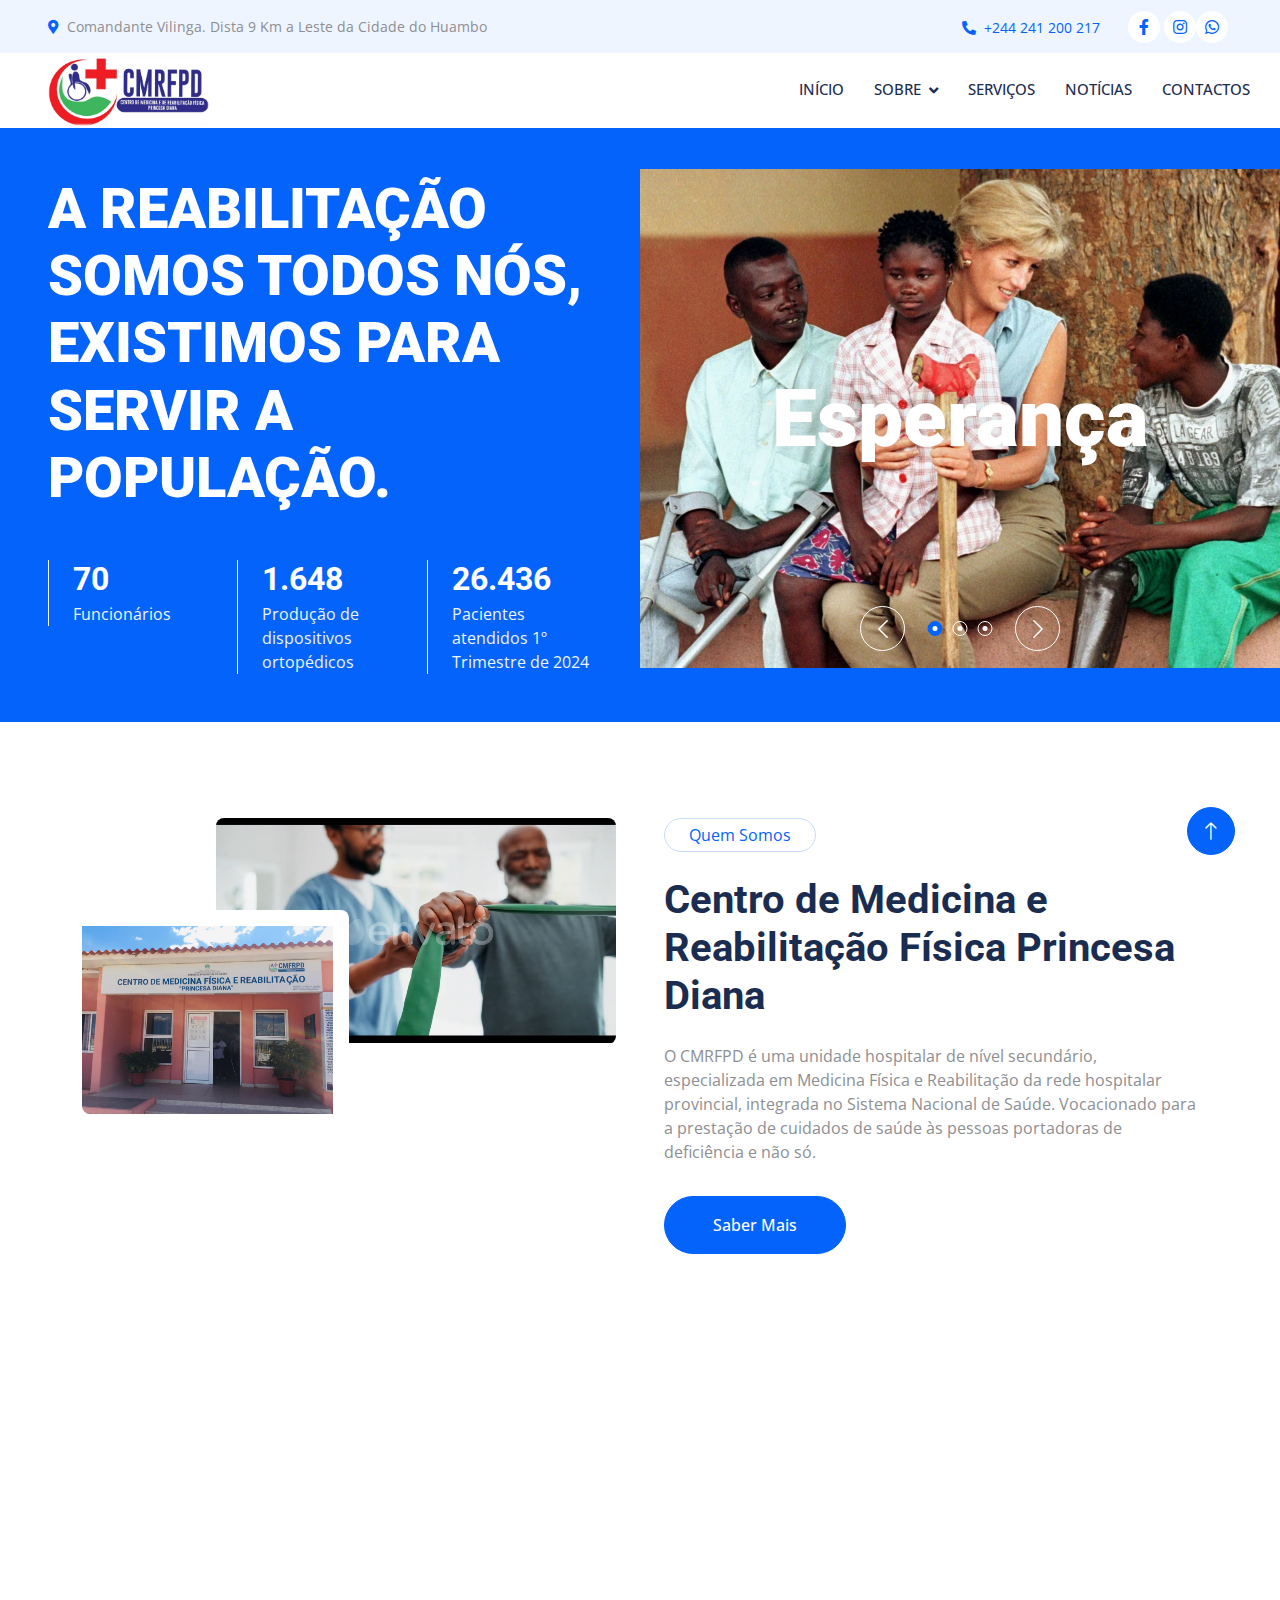
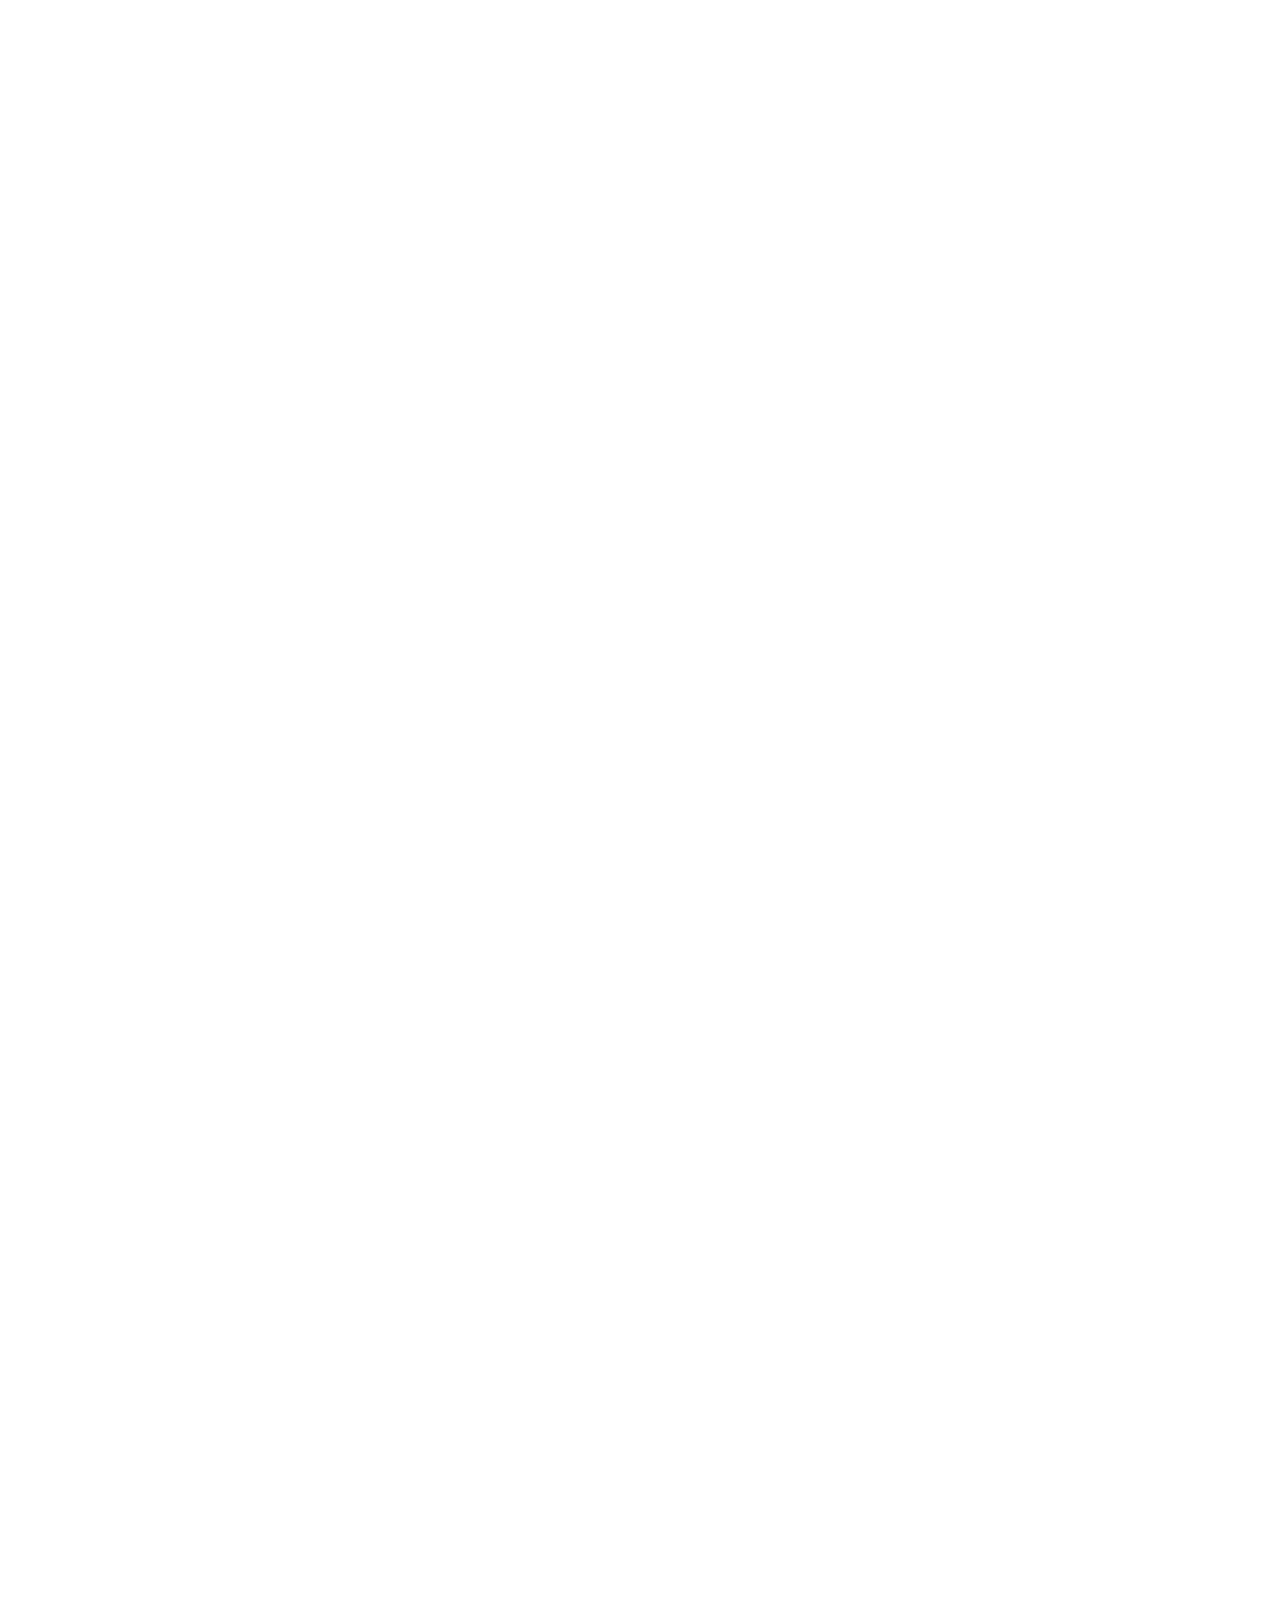
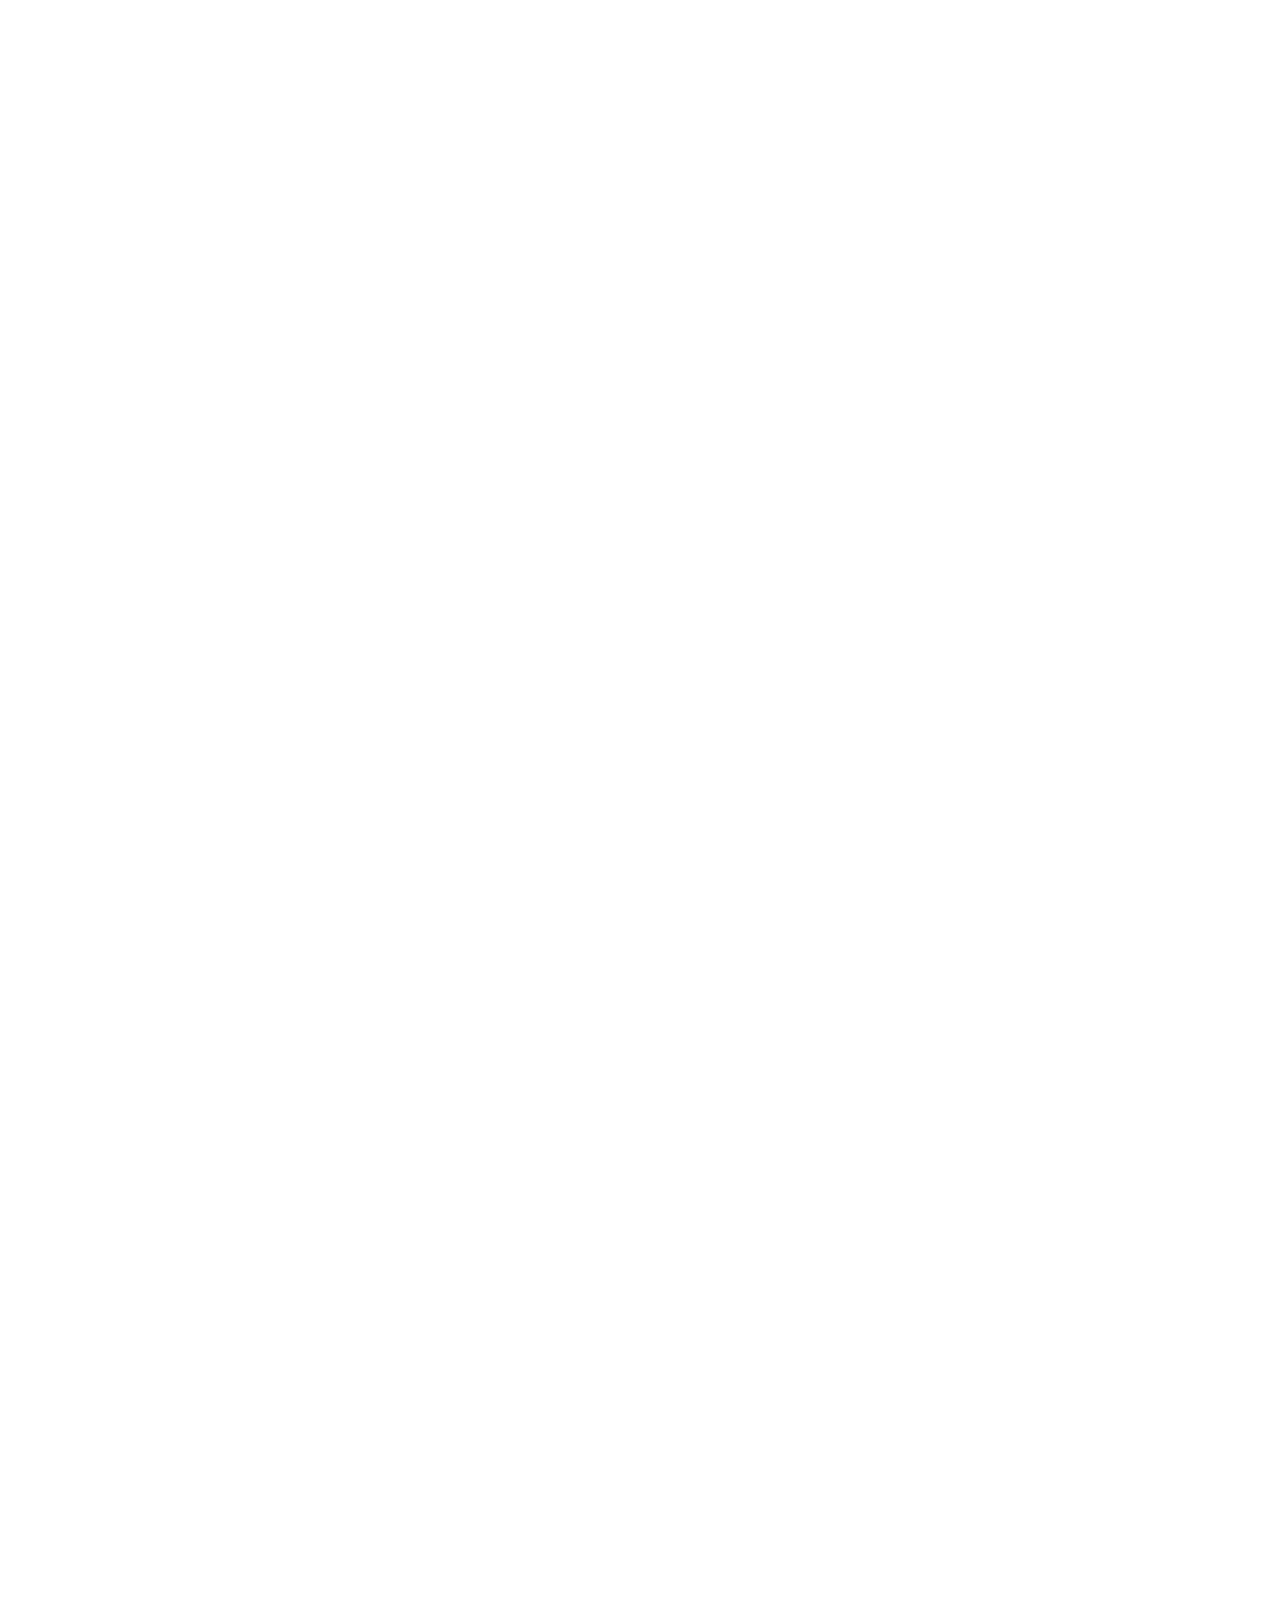
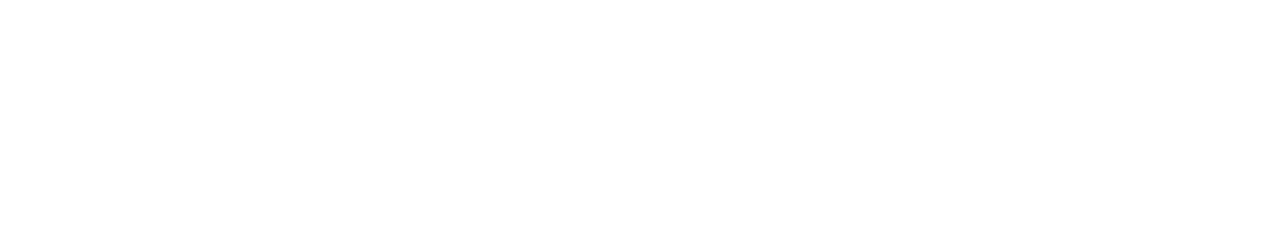
==== index.html @ bc258deb "Olá, mundo!" ====
<!DOCTYPE html>
<html lang="en">

<head>
    <meta charset="utf-8">
    <title>
Página Inicial 
| CMRFPD</title>
    <meta content="width=device-width, initial-scale=1.0" name="viewport">
    <meta content="" name="keywords">
    <meta content="" name="description">

    <!-- Favicon -->
    <link href="./assets/img/fav.jpg" rel="icon">

    <!-- Google Web Fonts -->
    <link rel="preconnect" href="https://fonts.googleapis.com">
    <link rel="preconnect" href="https://fonts.gstatic.com" crossorigin>
    <link href="https://fonts.googleapis.com/css2?family=Open+Sans:wght@400;500&family=Roboto:wght@500;700;900&display=swap" rel="stylesheet"> 

    <!-- Icon Font Stylesheet -->
    <link href="https://cdnjs.cloudflare.com/ajax/libs/font-awesome/5.10.0/css/all.min.css" rel="stylesheet">
    <link href="https://cdn.jsdelivr.net/npm/bootstrap-icons@1.4.1/font/bootstrap-icons.css" rel="stylesheet">

    <!-- Libraries Stylesheet -->
    <link href="./assets/lib/animate/animate.min.css" rel="stylesheet">
    <link href="./assets/lib/owlcarousel/assets/owl.carousel.min.css" rel="stylesheet">
    <link href="./assets/lib/tempusdominus/css/tempusdominus-bootstrap-4.min.css" rel="stylesheet" />

    <!-- Customized Bootstrap Stylesheet -->
    
    <link href="./assets/css/bootstrap.min.css" rel="stylesheet">

    <!-- Template Stylesheet -->
    
    <link href="./assets/css/style.css" rel="stylesheet">
    
</head>

<body>
    <!-- Spinner Start -->
    <div id="spinner" class="show bg-white position-fixed translate-middle w-100 vh-100 top-50 start-50 d-flex align-items-center justify-content-center">
        <div class="spinner-grow text-primary" style="width: 3rem; height: 3rem;" role="status">
            <span class="sr-only">Carregando</span>
        </div>
    </div>
    <!-- Spinner End -->


    <!-- Topbar Start -->
    <div class="container-fluid bg-light p-0 wow fadeIn" data-wow-delay="0.1s">
    <div class="row gx-0 d-none d-lg-flex">
        <div class="col-lg-7 px-5 text-start">
            <div class="h-100 d-inline-flex align-items-center py-3 me-4">
                <small class="fa fa-map-marker-alt text-primary me-2"></small>
                <small>Comandante Vilinga. Dista 9 Km a Leste da Cidade do Huambo</small>
            </div>
        </div>
        <div class="col-lg-5 px-5 text-end">
            <a href="tel:+244241200217 " class="h-100 d-inline-flex align-items-center py-3 me-4">
                <small class="fa fa-phone-alt text-primary me-2"></small>
                <small>+244 241 200 217</small>
            </a>
            <div class="h-100 d-inline-flex align-items-center">
                <a class="btn btn-sm-square rounded-circle bg-white text-primary me-1" target="blank" href="https://web.facebook.com/profile.php?id=100068173006508"><i class="fab fa-facebook-f"></i></a>
                <a class="btn btn-sm-square rounded-circle bg-white text-primary me-0" href=""><i class="fab fa-instagram"></i></a>
                <a class="btn btn-sm-square rounded-circle bg-white text-primary me-1" href=""><i class="fab fa-whatsapp"></i></a>
            </div>
        </div>
    </div>
</div>
    <!-- Topbar End -->


    <!-- Navbar Start -->
    
<nav class="navbar navbar-expand-lg bg-white navbar-light sticky-top p-0 wow fadeIn" data-wow-delay="0.1s">
    <a href="index.html" class="navbar-brand d-flex align-items-center px-4 px-lg-5">
    <img src="./assets/img/logo.jpg" height="70">
    </a>
    <button type="button" class="navbar-toggler me-4" data-bs-toggle="collapse" data-bs-target="#navbarCollapse">
        <span class="navbar-toggler-icon"></span>
    </button>
    <div class="collapse navbar-collapse" id="navbarCollapse">
        <div class="navbar-nav ms-auto p-4 p-lg-0">
            <a href="index.html" class="nav-item nav-link">Início</a>
            <div class="nav-item dropdown">
                <a href="#" class="nav-link dropdown-toggle" data-bs-toggle="dropdown">Sobre</a>
                <div class="dropdown-menu rounded-0 rounded-bottom m-0">
                    <a href="sobre.html" class="dropdown-item">Quem somos</a>
                    <a href="funcionarios.html" class="dropdown-item">Funcionários</a>
                    <a href="404.html" class="dropdown-item">Dados estatísticos</a>
                </div>
            </div>
            <a href="servicos.html" class="nav-item nav-link">Serviços</a>
            <a href="404.html" class="nav-item nav-link">Notícias</a>
          
            <a href="contactos.html" class="nav-item nav-link">Contactos</a>
        </div>
    </div>
</nav>

    <!-- Navbar End -->

    
   <!-- Header Start -->
   <div class="container-fluid header bg-primary p-0 mb-5">
    <div class="row g-0 align-items-center flex-column-reverse flex-lg-row">
        <div class="col-lg-6 p-5 wow fadeIn" data-wow-delay="0.1s">
            <h1 class="display-4 text-white mb-5">A REABILITAÇÃO SOMOS TODOS NÓS, EXISTIMOS PARA SERVIR A POPULAÇÃO.</h1>
            <div class="row g-4">
                <div class="col-sm-4">
                    <div class="border-start border-light ps-4">
                        <h2 class="text-white mb-1" data-toggle="counter-up">204</h2>
                        <p class="text-light mb-0">Funcionários</p>
                    </div>
                </div>
                <div class="col-sm-4">
                    <div class="border-start border-light ps-4">
                        <h2 class="text-white mb-1" data-toggle="counter-up">4.777</h2>
                        <p class="text-light mb-0">Produção de dispositivos ortopédicos</p>
                    </div>
                </div>
                <div class="col-sm-4">
                    <div class="border-start border-light ps-4">
                        <h2 class="text-white mb-1" data-toggle="counter-up">76.626</h2>
                        <p class="text-light mb-0">Pacientes atendidos 1º Trimestre de 2024</p>
                    </div>
                </div>
            </div>
        </div>
        <div class="col-lg-6 wow fadeIn" data-wow-delay="0.5s">
            <div class="owl-carousel header-carousel">
                <div class="owl-carousel-item position-relative">
                    <img class="img-fluid" src="./assets/img/diana1.jpeg" alt="">
                    <div class="owl-carousel-text">
                        <h1 class="display-1 text-white mb-0">Esperança</h1>
                    </div>
                </div>
                <div class="owl-carousel-item position-relative">
                    <img class="img-fluid" src="./assets/img/image4.avif" alt="">
                    <div class="owl-carousel-text">
                        <h1 class="display-1 text-white mb-0">Superação</h1>
                    </div>
                </div>
                <div class="owl-carousel-item position-relative">
                    <img class="img-fluid" src="./assets/img/image3.jpg" alt="">
                    <div class="owl-carousel-text">
                        <h1 class="display-1 text-white mb-0">Renascimento</h1>
                    </div>
                </div>
            </div>
        </div>
    </div>
</div>
<!-- Header End -->


<!-- About Start -->
<div class="container-xxl py-5">
    <div class="container">
        <div class="row g-5">
            <div class="col-lg-6 wow fadeIn" data-wow-delay="0.1s">
                <div class="d-flex flex-column">
                    <video autoplay loop muted class="img-fluid rounded w-75 align-self-end" >
                        <source src="./assets/video/intro.mp4" type="video/mp4" >
                        <!-- Adicione mais sources para diferentes formatos de vídeo, se necessário -->
                        
                    </video>
                    <img class="img-fluid rounded w-50 bg-white pt-3 pe-3" src="./assets/img/centro.jpg" alt="" style="margin-top: -25%;">
                </div>
            </div>
            <div class="col-lg-6 wow fadeIn" data-wow-delay="0.5s">
                <a href="sobre.html" class="d-inline-block border rounded-pill py-1 px-4 mb-4">Quem Somos</a>
                <h1 class="mb-4">Centro de Medicina e Reabilitação Física Princesa Diana</h1>
                <p>O CMRFPD é uma unidade hospitalar de nível secundário, especializada em Medicina Física e Reabilitação da rede hospitalar provincial, integrada no Sistema Nacional de Saúde. Vocacionado para a prestação de cuidados de saúde às pessoas portadoras de deficiência e não só.</p>
                
                <a class="btn btn-primary rounded-pill py-3 px-5 mt-3" href="sobre.html">Saber Mais</a>
            </div>
        </div>
        <!-- Service Start -->
<div class="container-xxl py-5">
    <div class="container">
     
        <div class="row g-4">
            <div class="col-lg-4 col-md-6 wow fadeInUp" data-wow-delay="0.3s">
                <div class="service-item bg-primary rounded h-100 p-5">
                    <div class="d-inline-flex align-items-center justify-content-center bg-white rounded-circle mb-4" style="width: 70px; height: 70px;">
                        <i class="fa-2x fa fa-bullseye text-primary fs-4 text-center"></i>
                    </div>
                    <h4 class="mb-3 text-white">Missão</h4>
                    <p class="mb-4 text-light">Prestar serviços de saúde de qualidade com competência, excelência e rigor, fomentar a
                        formação pré e pós – graduação e investigação, respeitando sempre o princípio da
                        humanização e promovendo o orgulho, satisfação e sentimento de pertença de todos os
                        seus colaboradores e demais beneficiários.</p>
                    <a class="btn" href="servicos.html"><i class="fa fa-plus text-primary me-3"></i>Leia Mais</a>
                </div>
            </div>
            <div class="col-lg-4 col-md-6 wow fadeInUp" data-wow-delay="0.3s">
                <div class="service-item bg-primary rounded h-100 p-5">
                    <div class="d-inline-flex align-items-center justify-content-center bg-white rounded-circle mb-4" style="width: 70px; height: 70px;">
                        <i class="fa-2x fa fa-eye text-primary" text-primary fs-4"></i>
                    </div>
                    <h4 class="mb-3 text-white">Visão</h4>
                    <div class="mb-4 text-light">
                        <p><i class="far fa-check-circle text-light me-3"></i>Ser um exemplo e referência na prestação dos cuidados de saúde de especialidade ao
                            nível nacional, com uma perspectiva de crescimento sustentável, comprometimento,
                            sentido de mudança e diferenciação com ambição de criação de valor para seus utentes
                            e comunidades;</p>
                        <p><i class="far fa-check-circle text-light me-3"></i>Ecologia e sustentabilidade.</p>
                        
                    </div>
                    <a class="btn" href="servicos.html"><i class="fa fa-plus text-primary me-3"></i>Leia Mais</a>
                </div>
            </div>
            <div class="col-lg-4 col-md-6 wow fadeInUp" data-wow-delay="0.3s">
                <div class="service-item bg-primary rounded h-100 p-5">
                    <div class="d-inline-flex align-items-center justify-content-center bg-white rounded-circle mb-4" style="width: 70px; height: 70px;">
                        <i class="fa-2x fa fa-heart text-primary fs-4"></i>
                    </div>
                    <h4 class="mb-3 text-white">Valores</h4>
                    <div class="mb-4 text-light">
                        <p><i class="far fa-check-circle text-light me-3"></i>Atendimento Humanizado e Personalizado;</p>
                        <p><i class="far fa-check-circle text-light me-3"></i>Respeito das Diferenças Socioculturais e Políticas;</p>
                        <p><i class="far fa-check-circle text-light me-3"></i>Valorização, Capacitação e Desenvolvimento de Recursos Humanos;</p>
                        <p><i class="far fa-check-circle text-light me-3"></i>Comunicação Ágil, Clara e Precisa;</p>
                    </div>
                    <a class="btn" href="servicos.html"><i class="fa fa-plus text-primary me-3"></i>Leia Mais</a>
                </div>
            </div>
           
        </div>
    </div>
</div>
<!-- Service End -->
    </div>
</div>
<!-- About End -->


<!-- Service Start -->
<div class="container-xxl py-5">
    <div class="container">
        <div class="text-center mx-auto mb-5 wow fadeInUp" data-wow-delay="0.1s" style="max-width: 600px;">
            <a href="servicos.html" class="d-inline-block border rounded-pill py-1 px-4 mb-4">Serviços</a>
            <h1>Nossas Soluções de Cuidados de Saúde</h1>
        </div>
        <div class="row g-4">
            <div class="col-lg-4 col-md-6 wow fadeInUp" data-wow-delay="0.3s">
                <div class="service-item bg-light rounded h-100 p-5">
                    <div class="d-inline-flex align-items-center justify-content-center bg-white rounded-circle mb-4" style="width: 65px; height: 65px;">
                        <i class="fa fa-user-md text-primary fs-4"></i>
                    </div>
                    <h4 class="mb-3">Fisioterapia</h4>
                    <p class="mb-4">Tratamentos para restaurar a mobilidade e função física.</p>
                    <a class="btn" href="servicos.html"><i class="fa fa-plus text-primary me-3"></i>Leia Mais</a>
                </div>
            </div>
            <div class="col-lg-4 col-md-6 wow fadeInUp" data-wow-delay="0.5s">
                <div class="service-item bg-light rounded h-100 p-5">
                    <div class="d-inline-flex align-items-center justify-content-center bg-white rounded-circle mb-4" style="width: 65px; height: 65px;">
                        <i class="fa fa-wheelchair text-primary fs-4"></i>
                    </div>
                    <h4 class="mb-3">Órteses, Próteses e MER</h4>
                    <p class="mb-4">Dispositivos que melhoram a qualidade de vida e funcionalidade.</p>
                    <a class="btn" href="servicos.html"><i class="fa fa-plus text-primary me-3"></i>Leia Mais</a>
                </div>
            </div>
            <div class="col-lg-4 col-md-6 wow fadeInUp" data-wow-delay="0.7s">
                <div class="service-item bg-light rounded h-100 p-5">
                    <div class="d-inline-flex align-items-center justify-content-center bg-white rounded-circle mb-4" style="width: 65px; height: 65px;">
                        <i class="fa fa-child text-primary fs-4"></i>
                    </div>
                    <h4 class="mb-3">Reabilitação Pediátrica</h4>
                    <p class="mb-4">Cuidados especializados para crianças com necessidades de reabilitação.</p>
                    <a class="btn" href="servicos.html"><i class="fa fa-plus text-primary me-3"></i>Leia Mais</a>
                </div>
            </div>
            <div class="col-lg-4 col-md-6 wow fadeInUp" data-wow-delay="0.9s">
                <div class="service-item bg-light rounded h-100 p-5">
                    <div class="d-inline-flex align-items-center justify-content-center bg-white rounded-circle mb-4" style="width: 65px; height: 65px;">
                        <i class="fa fa-heartbeat text-primary fs-4"></i>
                    </div>
                    <h4 class="mb-3">Cardioneumologia</h4>
                    <p class="mb-4">Tratamento e prevenção de doenças cardíacas e pulmonares.</p>
                    <a class="btn" href="servicos.html"><i class="fa fa-plus text-primary me-3"></i>Leia Mais</a>
                </div>
            </div>
            <div class="col-lg-4 col-md-6 wow fadeInUp" data-wow-delay="1.1s">
                <div class="service-item bg-light rounded h-100 p-5">
                    <div class="d-inline-flex align-items-center justify-content-center bg-white rounded-circle mb-4" style="width: 65px; height: 65px;">
                        <i class="fa fa-stethoscope text-primary fs-4"></i>
                    </div>
                    <h4 class="mb-3">Medicina</h4>
                    <p class="mb-4">Serviços de cuidado primário para manter sua saúde geral.</p>
                    <a class="btn" href="servicos.html"><i class="fa fa-plus text-primary me-3"></i>Leia Mais</a>
                </div>
            </div>
            <div class="col-lg-4 col-md-6 wow fadeInUp" data-wow-delay="1.3s">
                <div class="service-item bg-light rounded h-100 p-5">
                    <div class="d-inline-flex align-items-center justify-content-center bg-white rounded-circle mb-4" style="width: 65px; height: 65px;">
                        <i class="fa fa-vials text-primary fs-4"></i>
                    </div>
                    <h4 class="mb-3">Laboratório Clínico</h4>
                    <p class="mb-4">Diagnósticos precisos para melhor gestão da saúde.</p>
                    <a class="btn" href="servicos.html"><i class="fa fa-plus text-primary me-3"></i>Leia Mais</a>
                </div>
            </div>
        </div>
        <div class="text-center mx-auto wow fadeInUp mt-5" data-wow-delay="1.5s">
            <a class="btn btn-primary rounded-pill py-3 px-5 mt-3" href="servicos.html">Mais Serviços</a>
        </div>
    </div>
</div>
<!-- Service End -->



<!-- Team Start -->

<div class="container-xxl py-5">
    <div class="container">
        <div class="text-center mx-auto mb-5 wow fadeInUp" data-wow-delay="0.1s" style="max-width: 600px;">
            <p class="d-inline-block border rounded-pill py-1 px-4">Profissionais</p>
            <h1>Conheça os Nossos Funcionarios</h1>
        </div>
        <div class="row g-4">
            <div class="col-lg-3 col-md-6 wow fadeInUp" data-wow-delay="0.1s">
                <div class="team-item position-relative rounded overflow-hidden">
                    <div class="overflow-hidden">
                        <img class="img-fluid" src="./assets/img/funcionarios/image1.jpg" style="height: 250px; object-fit: cover;" alt="">
                    </div>
                    <div class="team-text bg-light text-center p-4">
                        <h5>Sabino Adão</h5>
                        <p class="text-primary">Director-Geral</p>
                        <div class="team-social text-center">
                            <a class="btn btn-square" href=""><i class="fab fa-facebook-f"></i></a>
                            <a class="btn btn-square" href=""><i class="fab fa-whatsapp"></i></a>
                            <a class="btn btn-square" href=""><i class="fab fa-instagram"></i></a>
                        </div>
                    </div>
                </div>
            </div>
            <div class="col-lg-3 col-md-6 wow fadeInUp" data-wow-delay="0.3s">
                <div class="team-item position-relative rounded overflow-hidden">
                    <div class="overflow-hidden">
                        <img class="img-fluid" src="./assets/img/funcionarios/profile.png" style="height: 250px; object-fit: cover;" alt="">
                    </div>
                    <div class="team-text bg-light text-center p-4">
                        <h5>Nome do funcionário</h5>
                        <p class="text-primary">Função</p>
                        <div class="team-social text-center">
                            <a class="btn btn-square" href=""><i class="fab fa-facebook-f"></i></a>
                            <a class="btn btn-square" href=""><i class="fab fa-twitter"></i></a>
                            <a class="btn btn-square" href=""><i class="fab fa-instagram"></i></a>
                        </div>
                    </div>
                </div>
            </div>
            <div class="col-lg-3 col-md-6 wow fadeInUp" data-wow-delay="0.5s">
                <div class="team-item position-relative rounded overflow-hidden">
                    <div class="overflow-hidden">
                        <img class="img-fluid" src="./assets/img/funcionarios/profile.png" style="height: 250px; object-fit: cover;" alt="">
                    </div>
                    <div class="team-text bg-light text-center p-4">
                        <h5>Nome do funcionário</h5>
                        <p class="text-primary">Função</p>
                        <div class="team-social text-center">
                            <a class="btn btn-square" href=""><i class="fab fa-facebook-f"></i></a>
                            <a class="btn btn-square" href=""><i class="fab fa-twitter"></i></a>
                            <a class="btn btn-square" href=""><i class="fab fa-instagram"></i></a>
                        </div>
                    </div>
                </div>
            </div>
            <div class="col-lg-3 col-md-6 wow fadeInUp" data-wow-delay="0.7s">
                <div class="team-item position-relative rounded overflow-hidden">
                    <div class="overflow-hidden">
                        <img class="img-fluid" src="./assets/img/funcionarios/profile.png" style="height: 250px; object-fit: cover;" alt="">
                    </div>
                    <div class="team-text bg-light text-center p-4">
                        <h5>Nome do funcionário</h5>
                        <p class="text-primary">Função</p>
                        <div class="team-social text-center">
                            <a class="btn btn-square" href=""><i class="fab fa-facebook-f"></i></a>
                            <a class="btn btn-square" href=""><i class="fab fa-twitter"></i></a>
                            <a class="btn btn-square" href=""><i class="fab fa-instagram"></i></a>
                        </div>
                    </div>
                </div>
            </div>
        </div>
    </div>
</div>
<!-- Team End -->




<!-- Testimonial Start -->

<div class="container-xxl py-5">
    <div class="container">
        <div class="text-center mx-auto mb-5 wow fadeInUp" data-wow-delay="0.1s" style="max-width: 600px;">
            <p class="d-inline-block border rounded-pill py-1 px-4">Testemunhos</p>
            <h1>O que os nossos pacientes dizem!</h1>
        </div>
        <div class="owl-carousel testimonial-carousel wow fadeInUp" data-wow-delay="0.1s">
            <div class="testimonial-item text-center">
                <img class="img-fluid bg-light rounded-circle p-2 mx-auto mb-4" src="./assets/img/testemunhos/images.jpeg" style="width: 100px; height: 100px; object-fit: cover;">
                <div class="testimonial-text rounded text-center p-4">
                    <p>Minha jornada de reabilitação no Centro Princesa Diana foi além das expectativas. Não apenas recuperei minha mobilidade, mas também encontrei um ambiente acolhedor e encorajador, onde cada pequena vitória foi celebrada como um marco significativo. Esta equipe extraordinária transformou minha luta em triunfo.</p>
                    <h5 class="mb-1">Joana Maria Domingos</h5>
                </div>
            </div>
            <div class="testimonial-item text-center">
                <img class="img-fluid bg-light rounded-circle p-2 mx-auto mb-4" src="./assets/img/testemunhos/image4.webp" style="width: 100px; height: 100px; object-fit: cover;">
                <div class="testimonial-text rounded text-center p-4">
                    <p>Cheguei ao CMRFPD de uma província vizinha, desanimado após anos de luta contra uma lesão debilitante. Encontrei mais do que um tratamento médico aqui; encontrei uma equipe dedicada que me recebeu com compaixão e determinação. Hoje, graças ao cuidado especializado e à solidariedade encontrada nesta instituição, estou no caminho da recuperação e renovação.</p>
                    <h5 class="mb-1">José Miguel de Almeida</h5>
                </div>
            </div>
            <div class="testimonial-item text-center">
                <img class="img-fluid bg-light rounded-circle p-2 mx-auto mb-4" src="./assets/img/testemunhos/image2.jpg" style="width: 100px; height: 100px; object-fit: cover;">
                <div class="testimonial-text rounded text-center p-4">
                    <p>A equipe do Centro de Reabilitação restaurou minha força física e fé na recuperação após uma lesão grave. Sou eternamente grato por sua dedicação.</p>
                    <h5 class="mb-1">Marcos Katraio</h5>
                </div>
            </div>

            <div class="testimonial-item text-center">
                <img class="img-fluid bg-light rounded-circle p-2 mx-auto mb-4" src="./assets/img/testemunhos/image1.jpg" style="width: 100px; height: 100px; object-fit: cover;">
                <div class="testimonial-text rounded text-center p-4">
                    <p>O Centro Princesa Diana me deu uma nova perspectiva após um acidente devastador. Hoje, caminho com confiança graças ao apoio caloroso e tratamento excepcional.</p>
                    <h5 class="mb-1">Domingas Sebastião</h5>
                </div>
            </div>
            <div class="testimonial-item text-center">
                <img class="img-fluid bg-light rounded-circle p-2 mx-auto mb-4" src="./assets/img/testemunhos/image5.jpeg" style="width: 100px; height: 100px; object-fit: cover;">
                <div class="testimonial-text rounded text-center p-4">
                    <p>No Centro de Medicina Física e Reabilitação Princesa Diana, encontrei alívio para minha dor crônica e as ferramentas para viver uma vida plena novamente. Sou imensamente grato.</p>
                    <h5 class="mb-1">Artur Safutoka</h5>
                </div>
            </div>
        </div>
    </div>
</div>
<!-- Testimonial End -->

        

    <!-- Footer Start -->
    <div class="container-fluid bg-dark text-light footer mt-5 pt-5 wow fadeIn" data-wow-delay="0.1s">
    <div class="container py-5">
        <div class="row g-5">
            <div class="col-lg-3 col-md-6">
                
                <p class="mb-2"><i class="fa fa-map-marker-alt me-3"></i>Comandante Vilinga. Dista 9 Km a Leste da Cidade do Huambo, Huambo.</p>
                <p class="mb-2"><i class="fa fa-phone-alt me-3"></i>+244 241 200 217</p>
                <p class="mb-2"><i class="fa fa-phone-alt me-3"></i>+244 928 737 333</p>
                <p class="mb-2"><i class="fa fa-envelope me-3"></i>cmrfpdiana@gmail.com</p>
                <div class="d-flex pt-2">
                    <a class="btn btn-outline-light btn-social rounded-circle" href=""><i class="fab fa-facebook-f"></i></a>
                    <a class="btn btn-outline-light btn-social rounded-circle" href=""><i class="fab fa-instagram"></i></a>
                    <a class="btn btn-outline-light btn-social rounded-circle" href=""><i class="fab fa-whatsapp"></i></a>
                </div>
            </div>
            <div class="col-lg-3 col-md-6">
                <h5 class="text-light mb-4">Serviços</h5>
                <a class="btn btn-link" href="">Medicina</a>
                <a class="btn btn-link" href="">Pedriatia</a>
                <a class="btn btn-link" href="">Fisioterapia</a>
                <a class="btn btn-link" href="">Reabilitação Pedriática</a>
                <a class="btn btn-link" href="">Psicologia Clínica</a>
                <a class="btn btn-link" href="">Ortoprotesia</a>
                <a class="btn btn-link" href="">Cardiopneumologia</a>
                <a class="btn btn-link" href="">Laboratório Clínico</a>
            </div>
            <div class="col-lg-3 col-md-6">
                <h5 class="text-light mb-4">Links Rápidos</h5>
                <a class="btn btn-link" href="">Sobre Nós</a>
                <a class="btn btn-link" href="">Contactos</a>
                <a class="btn btn-link" href="">Serviços</a>
                <a class="btn btn-link" href="">Quem somos</a>
                <a class="btn btn-link" href="">Funcionários</a>
            </div>
            <div class="col-lg-3 col-md-6">
                <h5 class="text-light mb-4">Newsletter</h5>
                <p>Subscreva a nossa Newsletter e receba notícas em primeira mão.</p>
                <div class="position-relative mx-auto" style="max-width: 400px;">
                    <input class="form-control border-0 w-100 py-3 ps-4 pe-5" type="text" placeholder="Seu email">
                    <button type="button" class="btn btn-primary py-2 position-absolute top-0 end-0 mt-2 me-2">Subscrever</button>
                </div>
            </div>
        </div>
    </div>
    <div class="container">
        <div class="copyright">
            <div class="row">
                <div class="col-md-6 text-center text-md-start mb-3 mb-md-0">
                    &copy; <a class="border-bottom" href="cmrfpd.ao">Centro de Medicina e de Reabilitação Física Princesa Diana</a>, Todos Direitos Reservados.
                </div>
                <div class="col-md-6 text-center text-md-end">
                    <!--/*** This template is free as long as you keep the footer author’s credit link/attribution link/backlink. If you'd like to use the template without the footer author’s credit link/attribution link/backlink, you can purchase the Credit Removal License from "https://htmlcodex.com/credit-removal". Thank you for your support. ***/-->
                    Desenvolvido por <a class="border-bottom" href="mulemba.ao">Mulemba Digital</a>
                </div>
            </div>
        </div>
    </div>
</div>
    <!-- Footer End -->


    <!-- Back to Top -->
    <a href="#" class="btn btn-lg btn-primary btn-lg-square rounded-circle back-to-top"><i class="bi bi-arrow-up"></i></a>


    <!-- JavaScript Libraries -->
    <script src="https://code.jquery.com/jquery-3.4.1.min.js"></script>
    <script src="https://cdn.jsdelivr.net/npm/bootstrap@5.0.0/dist/js/bootstrap.bundle.min.js"></script>
    <script src="./assets/lib/wow/wow.min.js"></script>
    <script src="./assets/lib/easing/easing.min.js"></script>
    <script src="./assets/lib/waypoints/waypoints.min.js"></script>
    <script src="./assets/lib/counterup/counterup.min.js"></script>
    <script src="./assets/lib/owlcarousel/owl.carousel.min.js"></script>
    <script src="./assets/lib/tempusdominus/js/moment.min.js"></script>
    <script src="./assets/lib/tempusdominus/js/moment-timezone.min.js"></script>
    <script src="./assets/lib/tempusdominus/js/tempusdominus-bootstrap-4.min.js"></script>

    <!-- Template Javascript -->
    <script src="./assets/js/main.js"></script>
</body>

</html>
---- assets/css/style.css ----
/********** Template CSS **********/
:root {
    --primary: #0463FA;
    --light: #EFF5FF;
    --dark: #1B2C51;
}

.fw-medium {
    font-weight: 500 !important;
}

.fw-bold {
    font-weight: 700 !important;
}

.fw-black {
    font-weight: 900 !important;
}

.back-to-top {
    position: fixed;
    display: none;
    right: 45px;
    bottom: 45px;
    z-index: 99;
}


/*** Spinner ***/
#spinner {
    opacity: 0;
    visibility: hidden;
    transition: opacity .5s ease-out, visibility 0s linear .5s;
    z-index: 99999;
}

#spinner.show {
    transition: opacity .5s ease-out, visibility 0s linear 0s;
    visibility: visible;
    opacity: 1;
}


/*** Button ***/
.btn {
    font-weight: 500;
    transition: .5s;
}

.btn.btn-primary,
.btn.btn-secondary {
    color: #FFFFFF;
}

.btn-square {
    width: 38px;
    height: 38px;
}

.btn-sm-square {
    width: 32px;
    height: 32px;
}

.btn-lg-square {
    width: 48px;
    height: 48px;
}

.btn-square,
.btn-sm-square,
.btn-lg-square {
    padding: 0;
    display: flex;
    align-items: center;
    justify-content: center;
    font-weight: normal;
}


/*** Navbar ***/
.navbar .dropdown-toggle::after {
    border: none;
    content: "\f107";
    font-family: "Font Awesome 5 Free";
    font-weight: 900;
    vertical-align: middle;
    margin-left: 8px;
}

.navbar .navbar-nav .nav-link {
    margin-right: 30px;
    padding: 25px 0;
    color: #FFFFFF;
    font-size: 15px;
    font-weight: 500;
    text-transform: uppercase;
    outline: none;
}

.navbar .navbar-nav .nav-link:hover,
.navbar .navbar-nav .nav-link.active {
    color: var(--primary);
}

@media (max-width: 991.98px) {
    .navbar .navbar-nav .nav-link  {
        margin-right: 0;
        padding: 10px 0;
    }

    .navbar .navbar-nav {
        border-top: 1px solid #EEEEEE;
    }
}

.navbar .navbar-brand,
.navbar a.btn {
    height: 75px;
}

.navbar .navbar-nav .nav-link {
    color: var(--dark);
    font-weight: 500;
}

.navbar.sticky-top {
    top: -100px;
    transition: .5s;
}

@media (min-width: 992px) {
    .navbar .nav-item .dropdown-menu {
        display: block;
        border: none;
        margin-top: 0;
        top: 150%;
        opacity: 0;
        visibility: hidden;
        transition: .5s;
    }

    .navbar .nav-item:hover .dropdown-menu {
        top: 100%;
        visibility: visible;
        transition: .5s;
        opacity: 1;
    }
}


/*** Header ***/
.header-carousel .owl-carousel-text {
    position: absolute;
    width: 100%;
    height: 100%;
    padding: 3rem;
    top: 0;
    left: 0;
    display: flex;
    align-items: center;
    justify-content: center;
    text-shadow: 0 0 30px rgba(0, 0, 0, .1);
}

.header-carousel .owl-nav {
    position: absolute;
    width: 200px;
    height: 45px;
    bottom: 30px;
    left: 50%;
    transform: translateX(-50%);
    display: flex;
    justify-content: space-between;
}

.header-carousel .owl-nav .owl-prev,
.header-carousel .owl-nav .owl-next {
    width: 45px;
    height: 45px;
    display: flex;
    align-items: center;
    justify-content: center;
    color: #FFFFFF;
    background: transparent;
    border: 1px solid #FFFFFF;
    border-radius: 45px;
    font-size: 22px;
    transition: .5s;
}

.header-carousel .owl-nav .owl-prev:hover,
.header-carousel .owl-nav .owl-next:hover {
    background: var(--primary);
    border-color: var(--primary);
}

.header-carousel .owl-dots {
    position: absolute;
    height: 45px;
    bottom: 30px;
    left: 50%;
    transform: translateX(-50%);
    display: flex;
    align-items: center;
    justify-content: center;
}

.header-carousel .owl-dot {
    position: relative;
    display: inline-block;
    margin: 0 5px;
    width: 15px;
    height: 15px;
    background: transparent;
    border: 1px solid #FFFFFF;
    border-radius: 15px;
    transition: .5s;
}

.header-carousel .owl-dot::after {
    position: absolute;
    content: "";
    width: 5px;
    height: 5px;
    top: 4px;
    left: 4px;
    background: #FFFFFF;
    border-radius: 5px;
}

.header-carousel .owl-dot.active {
    background: var(--primary);
    border-color: var(--primary);
}

.page-header {
    background: url(../img/image2.webp) top center no-repeat;
    background-size: cover;
    text-shadow: 0 0 30px rgba(0, 0, 0, .1);
}

.breadcrumb-item + .breadcrumb-item::before {
    color: var(--light);
}


/*** Service ***/
.service-item {
    transition: .5s;
}

.service-item:hover {
    margin-top: -10px;
    box-shadow: 0 .5rem 1.5rem rgba(0, 0, 0, .08);
}

.service-item .btn {
    width: 40px;
    height: 40px;
    display: inline-flex;
    align-items: center;
    background: #FFFFFF;
    border-radius: 40px;
    white-space: nowrap;
    overflow: hidden;
    transition: .5s;
}

.service-item:hover .btn {
    width: 140px;
}


/*** Feature ***/
@media (min-width: 992px) {
    .container.feature {
        max-width: 100% !important;
    }

    .feature-text  {
        padding-left: calc(((100% - 960px) / 2) + .75rem);
    }
}

@media (min-width: 1200px) {
    .feature-text  {
        padding-left: calc(((100% - 1140px) / 2) + .75rem);
    }
}

@media (min-width: 1400px) {
    .feature-text  {
        padding-left: calc(((100% - 1320px) / 2) + .75rem);
    }
}


/*** Team ***/
.team-item img {
    position: relative;
    top: 0;
    transition: .5s;
}

.team-item:hover img {
    top: -30px;
}

.team-item .team-text {
    position: relative;
    height: 100px;
    transition: .5s;
}

.team-item:hover .team-text {
    margin-top: -60px;
    height: 160px;
}

.team-item .team-text .team-social {
    opacity: 0;
    transition: .5s;
}

.team-item:hover .team-text .team-social {
    opacity: 1;
}

.team-item .team-social .btn {
    display: inline-flex;
    color: var(--primary);
    background: #FFFFFF;
    border-radius: 40px;
}

.team-item .team-social .btn:hover {
    color: #FFFFFF;
    background: var(--primary);
}


/*** Appointment ***/
.bootstrap-datetimepicker-widget.bottom {
    top: auto !important;
}

.bootstrap-datetimepicker-widget .table * {
    border-bottom-width: 0px;
}

.bootstrap-datetimepicker-widget .table th {
    font-weight: 500;
}

.bootstrap-datetimepicker-widget.dropdown-menu {
    padding: 10px;
    border-radius: 2px;
}

.bootstrap-datetimepicker-widget table td.active,
.bootstrap-datetimepicker-widget table td.active:hover {
    background: var(--primary);
}

.bootstrap-datetimepicker-widget table td.today::before {
    border-bottom-color: var(--primary);
}


/*** Testimonial ***/
.testimonial-carousel::before {
    position: absolute;
    content: "";
    top: 0;
    left: 0;
    height: 100%;
    width: 0;
    background: linear-gradient(to right, rgba(255, 255, 255, 1) 0%, rgba(255, 255, 255, 0) 100%);
    z-index: 1;
}

.testimonial-carousel::after {
    position: absolute;
    content: "";
    top: 0;
    right: 0;
    height: 100%;
    width: 0;
    background: linear-gradient(to left, rgba(255, 255, 255, 1) 0%, rgba(255, 255, 255, 0) 100%);
    z-index: 1;
}

@media (min-width: 768px) {
    .testimonial-carousel::before,
    .testimonial-carousel::after {
        width: 200px;
    }
}

@media (min-width: 992px) {
    .testimonial-carousel::before,
    .testimonial-carousel::after {
        width: 300px;
    }
}

.testimonial-carousel .owl-item .testimonial-text {
    background: var(--light);
    transform: scale(.8);
    transition: .5s;
}

.testimonial-carousel .owl-item.center .testimonial-text {
    background: var(--primary);
    transform: scale(1);
}

.testimonial-carousel .owl-item .testimonial-text *,
.testimonial-carousel .owl-item .testimonial-item img {
    transition: .5s;
}

.testimonial-carousel .owl-item.center .testimonial-text * {
    color: var(--light) !important;
}

.testimonial-carousel .owl-item.center .testimonial-item img {
    background: var(--primary) !important;
} 

.testimonial-carousel .owl-nav {
    position: absolute;
    width: 350px;
    top: 15px;
    left: 50%;
    transform: translateX(-50%);
    display: flex;
    justify-content: space-between;
    opacity: 0;
    transition: .5s;
    z-index: 1;
}

.testimonial-carousel:hover .owl-nav {
    width: 300px;
    opacity: 1;
}

.testimonial-carousel .owl-nav .owl-prev,
.testimonial-carousel .owl-nav .owl-next {
    position: relative;
    color: var(--primary);
    font-size: 45px;
    transition: .5s;
}

.testimonial-carousel .owl-nav .owl-prev:hover,
.testimonial-carousel .owl-nav .owl-next:hover {
    color: var(--dark);
}


/*** Footer ***/
.footer .btn.btn-social {
    margin-right: 5px;
    width: 35px;
    height: 35px;
    display: flex;
    align-items: center;
    justify-content: center;
    color: var(--light);
    border: 1px solid #FFFFFF;
    transition: .3s;
}

.footer .btn.btn-social:hover {
    color: var(--primary);
}

.footer .btn.btn-link {
    display: block;
    margin-bottom: 5px;
    padding: 0;
    text-align: left;
    color: #FFFFFF;
    font-size: 15px;
    font-weight: normal;
    text-transform: capitalize;
    transition: .3s;
}

.footer .btn.btn-link::before {
    position: relative;
    content: "\f105";
    font-family: "Font Awesome 5 Free";
    font-weight: 900;
    margin-right: 10px;
}

.footer .btn.btn-link:hover {
    color: var(--primary);
    letter-spacing: 1px;
    box-shadow: none;
}

.footer .copyright {
    padding: 25px 0;
    font-size: 15px;
    border-top: 1px solid rgba(256, 256, 256, .1);
}

.footer .copyright a {
    color: var(--light);
}

.footer .copyright a:hover {
    color: var(--primary);
}
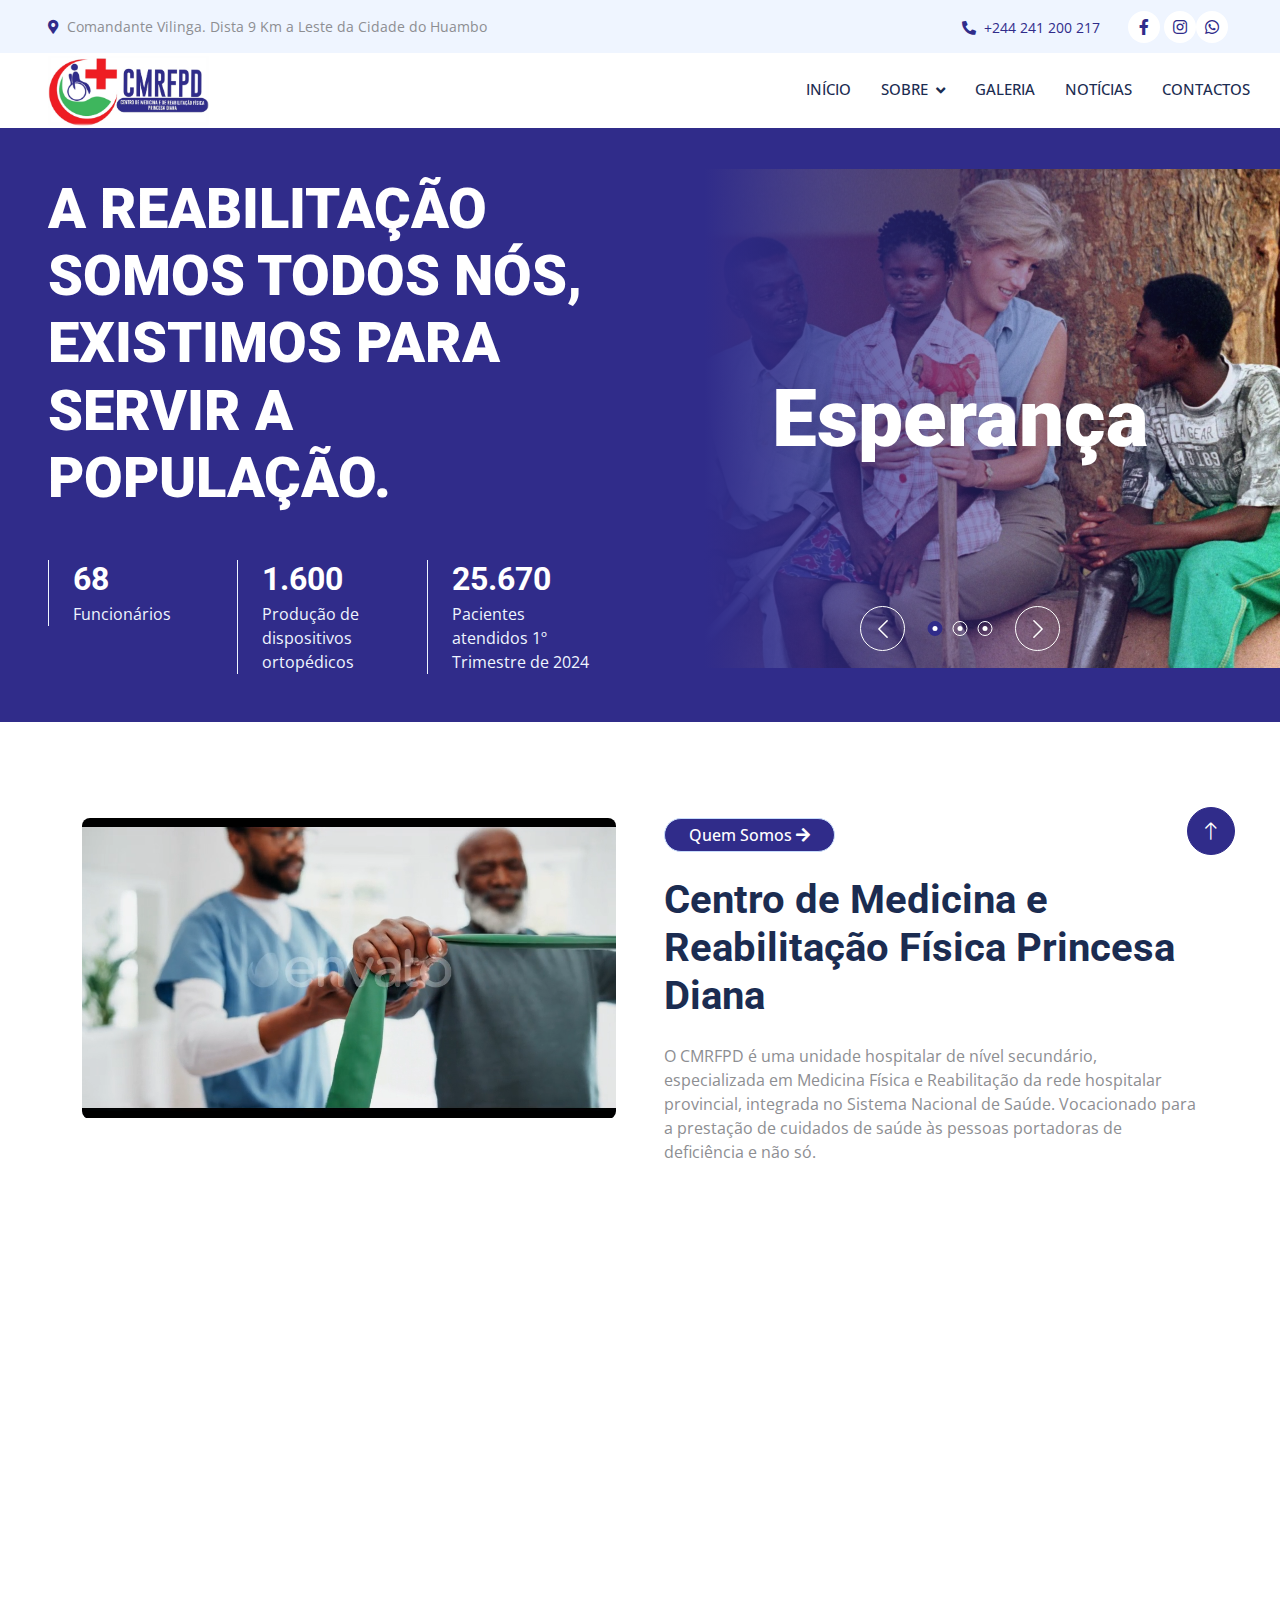
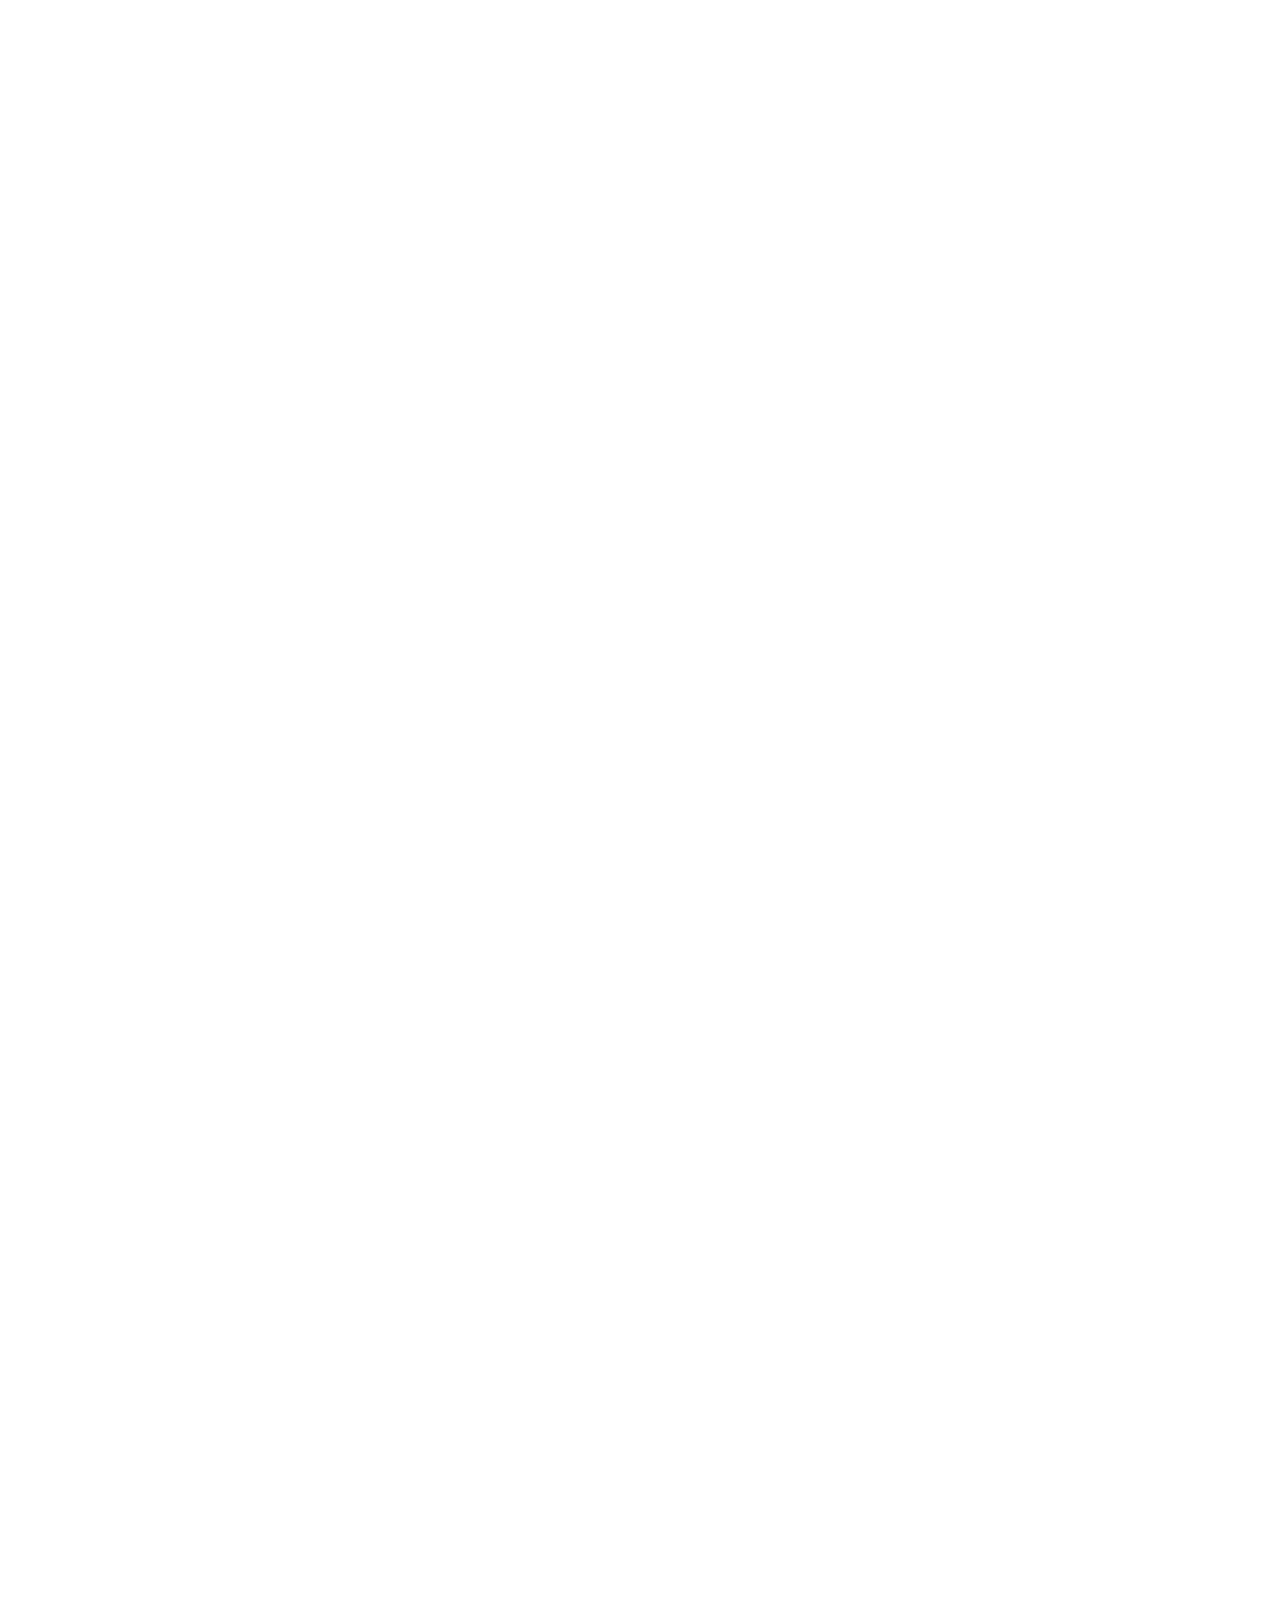
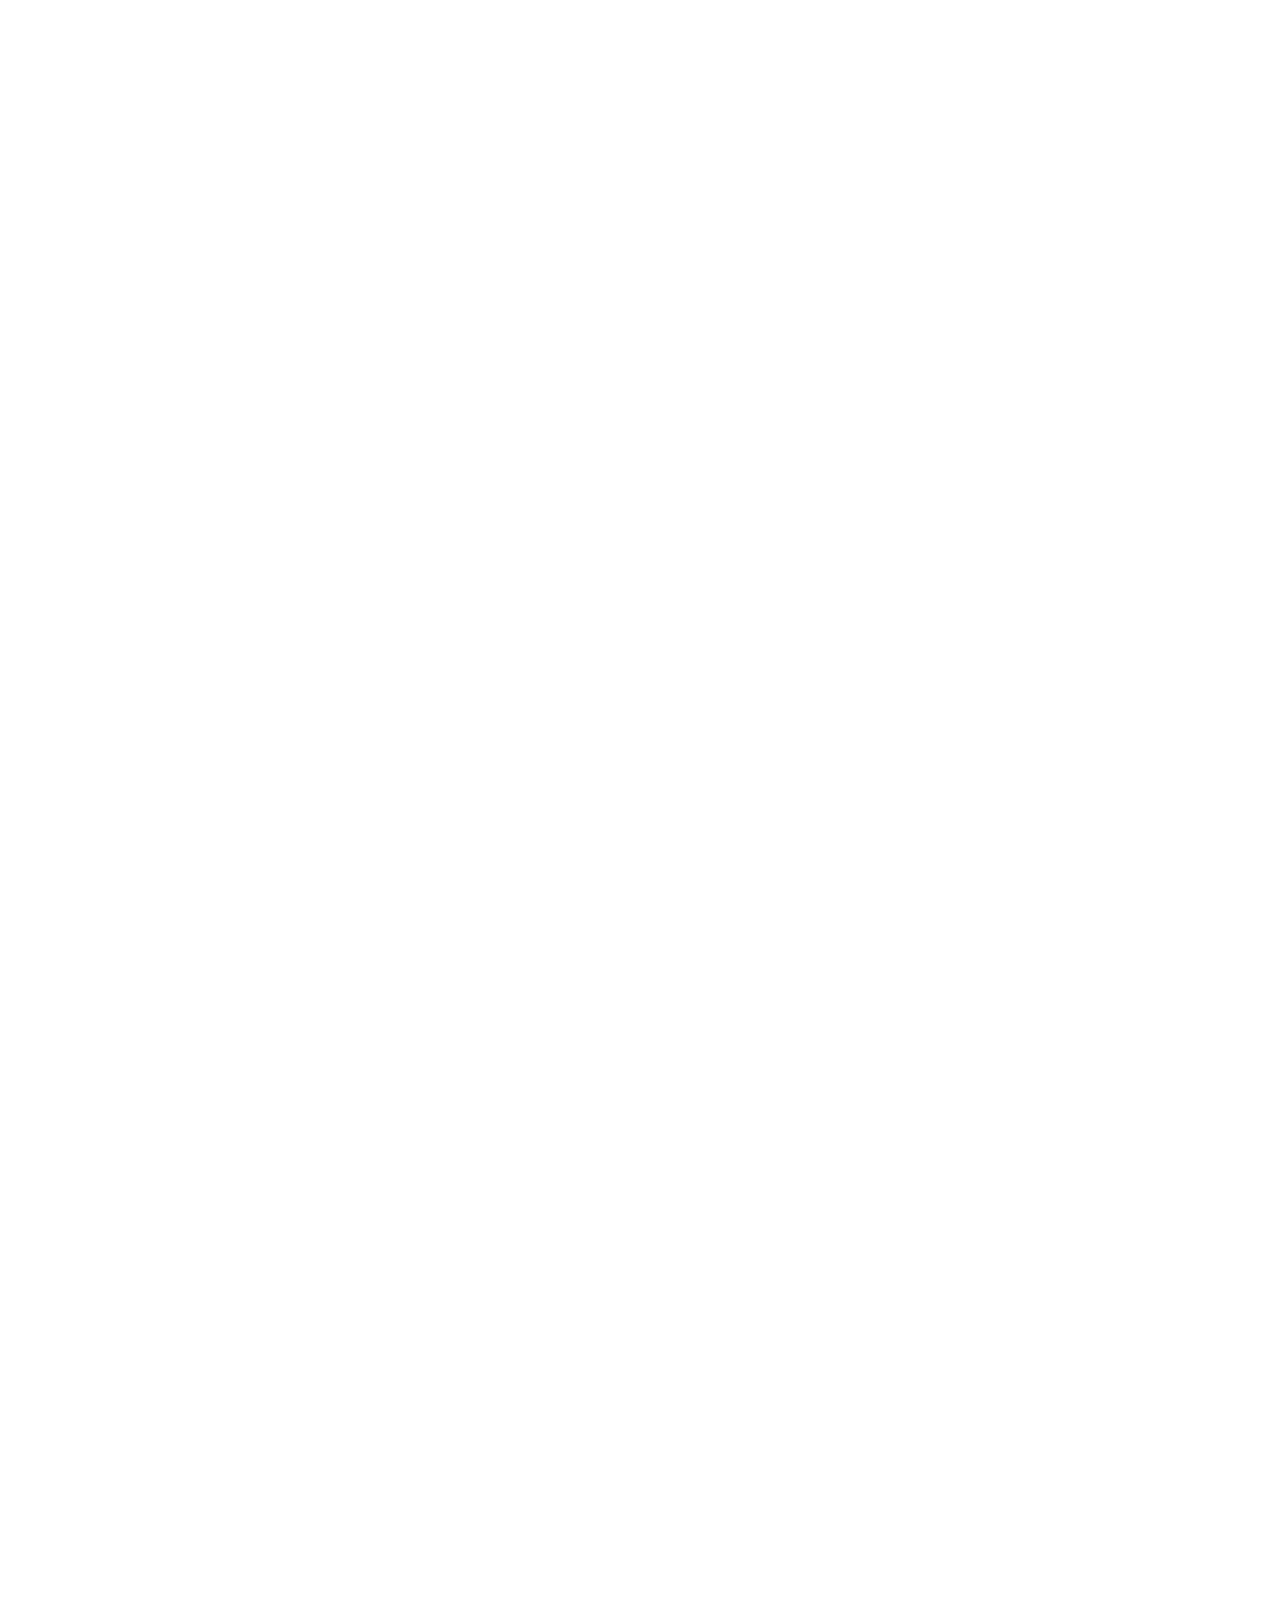
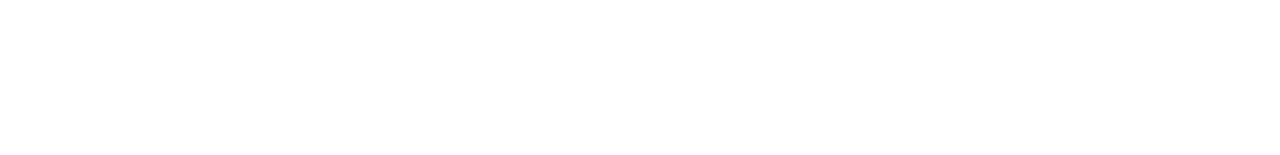
==== commit 43456b17: "updating" ====
--- a/index.html
+++ b/index.html
@@ -5,9 +5,7 @@
 
 <head>
     <meta charset="utf-8">
-    <title>
-Página Inicial 
-| CMRFPD</title>
+    <title>Página Inicial | CMRFPD</title>
     <meta content="width=device-width, initial-scale=1.0" name="viewport">
     <meta content="" name="keywords">
     <meta content="" name="description">
@@ -43,7 +41,7 @@
     <!-- Spinner Start -->
     <div id="spinner" class="show bg-white position-fixed translate-middle w-100 vh-100 top-50 start-50 d-flex align-items-center justify-content-center">
         <div class="spinner-grow text-primary" style="width: 3rem; height: 3rem;" role="status">
-            <span class="sr-only">Carregando</span>
+            <img src="./assets/img/logo.jpg" alt=""  height='70'>
         </div>
     </div>
     <!-- Spinner End -->
@@ -91,13 +89,15 @@
                 <div class="dropdown-menu rounded-0 rounded-bottom m-0">
                     <a href="sobre.html" class="dropdown-item">Quem somos</a>
                     <a href="funcionarios.html" class="dropdown-item">Funcionários</a>
+                    <a href="servicos.html" class="dropdown-item">Serviços</a>
                     <a href="404.html" class="dropdown-item">Dados estatísticos</a>
                 </div>
             </div>
-            <a href="servicos.html" class="nav-item nav-link">Serviços</a>
+
+            <a href="galeria.html" class="nav-item nav-link">Galeria</a>
             <a href="404.html" class="nav-item nav-link">Notícias</a>
           
-            <a href="contactos.html" class="nav-item nav-link">Contactos</a>
+            <a href="contacto.html" class="nav-item nav-link">Contactos</a>
         </div>
     </div>
 </nav>
@@ -164,20 +164,19 @@
         <div class="row g-5">
             <div class="col-lg-6 wow fadeIn" data-wow-delay="0.1s">
                 <div class="d-flex flex-column">
-                    <video autoplay loop muted class="img-fluid rounded w-75 align-self-end" >
+                    <video autoplay loop muted class="img-fluid rounded w-100" >
                         <source src="./assets/video/intro.mp4" type="video/mp4" >
                         <!-- Adicione mais sources para diferentes formatos de vídeo, se necessário -->
                         
                     </video>
-                    <img class="img-fluid rounded w-50 bg-white pt-3 pe-3" src="./assets/img/centro.jpg" alt="" style="margin-top: -25%;">
+                    
                 </div>
             </div>
             <div class="col-lg-6 wow fadeIn" data-wow-delay="0.5s">
-                <a href="sobre.html" class="d-inline-block border rounded-pill py-1 px-4 mb-4">Quem Somos</a>
+                <a href="sobre.html" class="d-inline-block btn btn-primary border rounded-pill py-1 px-4 mb-4">Quem Somos <i class="fa fa-arrow-right"></i></a>
                 <h1 class="mb-4">Centro de Medicina e Reabilitação Física Princesa Diana</h1>
                 <p>O CMRFPD é uma unidade hospitalar de nível secundário, especializada em Medicina Física e Reabilitação da rede hospitalar provincial, integrada no Sistema Nacional de Saúde. Vocacionado para a prestação de cuidados de saúde às pessoas portadoras de deficiência e não só.</p>
                 
-                <a class="btn btn-primary rounded-pill py-3 px-5 mt-3" href="sobre.html">Saber Mais</a>
             </div>
         </div>
         <!-- Service Start -->
@@ -244,7 +243,7 @@
 <div class="container-xxl py-5">
     <div class="container">
         <div class="text-center mx-auto mb-5 wow fadeInUp" data-wow-delay="0.1s" style="max-width: 600px;">
-            <a href="servicos.html" class="d-inline-block border rounded-pill py-1 px-4 mb-4">Serviços</a>
+            <span class="d-inline-block border rounded-pill py-1 px-4 mb-4">Serviços</span>
             <h1>Nossas Soluções de Cuidados de Saúde</h1>
         </div>
         <div class="row g-4">
@@ -310,7 +309,7 @@
             </div>
         </div>
         <div class="text-center mx-auto wow fadeInUp mt-5" data-wow-delay="1.5s">
-            <a class="btn btn-primary rounded-pill py-3 px-5 mt-3" href="servicos.html">Mais Serviços</a>
+            <a class="btn btn-primary rounded-pill py-3 px-5 mt-3" href="servicos.html">Mais Serviços <i class="fa fa-arrow-right"></i></a>
         </div>
     </div>
 </div>
@@ -481,6 +480,7 @@
             <div class="col-lg-3 col-md-6">
                 <h5 class="text-light mb-4">Links Rápidos</h5>
                 <a class="btn btn-link" href="">Sobre Nós</a>
+  <a class="btn btn-link" href="galeria.html">Galeria</a>
                 <a class="btn btn-link" href="">Contactos</a>
                 <a class="btn btn-link" href="">Serviços</a>
                 <a class="btn btn-link" href="">Quem somos</a>
@@ -498,13 +498,9 @@
     </div>
     <div class="container">
         <div class="copyright">
-            <div class="row">
-                <div class="col-md-6 text-center text-md-start mb-3 mb-md-0">
-                    &copy; <a class="border-bottom" href="cmrfpd.ao">Centro de Medicina e de Reabilitação Física Princesa Diana</a>, Todos Direitos Reservados.
-                </div>
-                <div class="col-md-6 text-center text-md-end">
-                    <!--/*** This template is free as long as you keep the footer author’s credit link/attribution link/backlink. If you'd like to use the template without the footer author’s credit link/attribution link/backlink, you can purchase the Credit Removal License from "https://htmlcodex.com/credit-removal". Thank you for your support. ***/-->
-                    Desenvolvido por <a class="border-bottom" href="mulemba.ao">Mulemba Digital</a>
+            <div class="d-flex justify-content-center align-items-center">
+                <div class="text-center text-md-start mb-3 mb-md-0">
+                    &copy; <a class="fw-bold text-center" href="cmrfpd.ao">Centro de Medicina e de Reabilitação Física Princesa Diana</a>, Todos Direitos Reservados.
                 </div>
             </div>
         </div>
@@ -531,6 +527,9 @@
 
     <!-- Template Javascript -->
     <script src="./assets/js/main.js"></script>
+    
+    
+    
 </body>
 
 </html>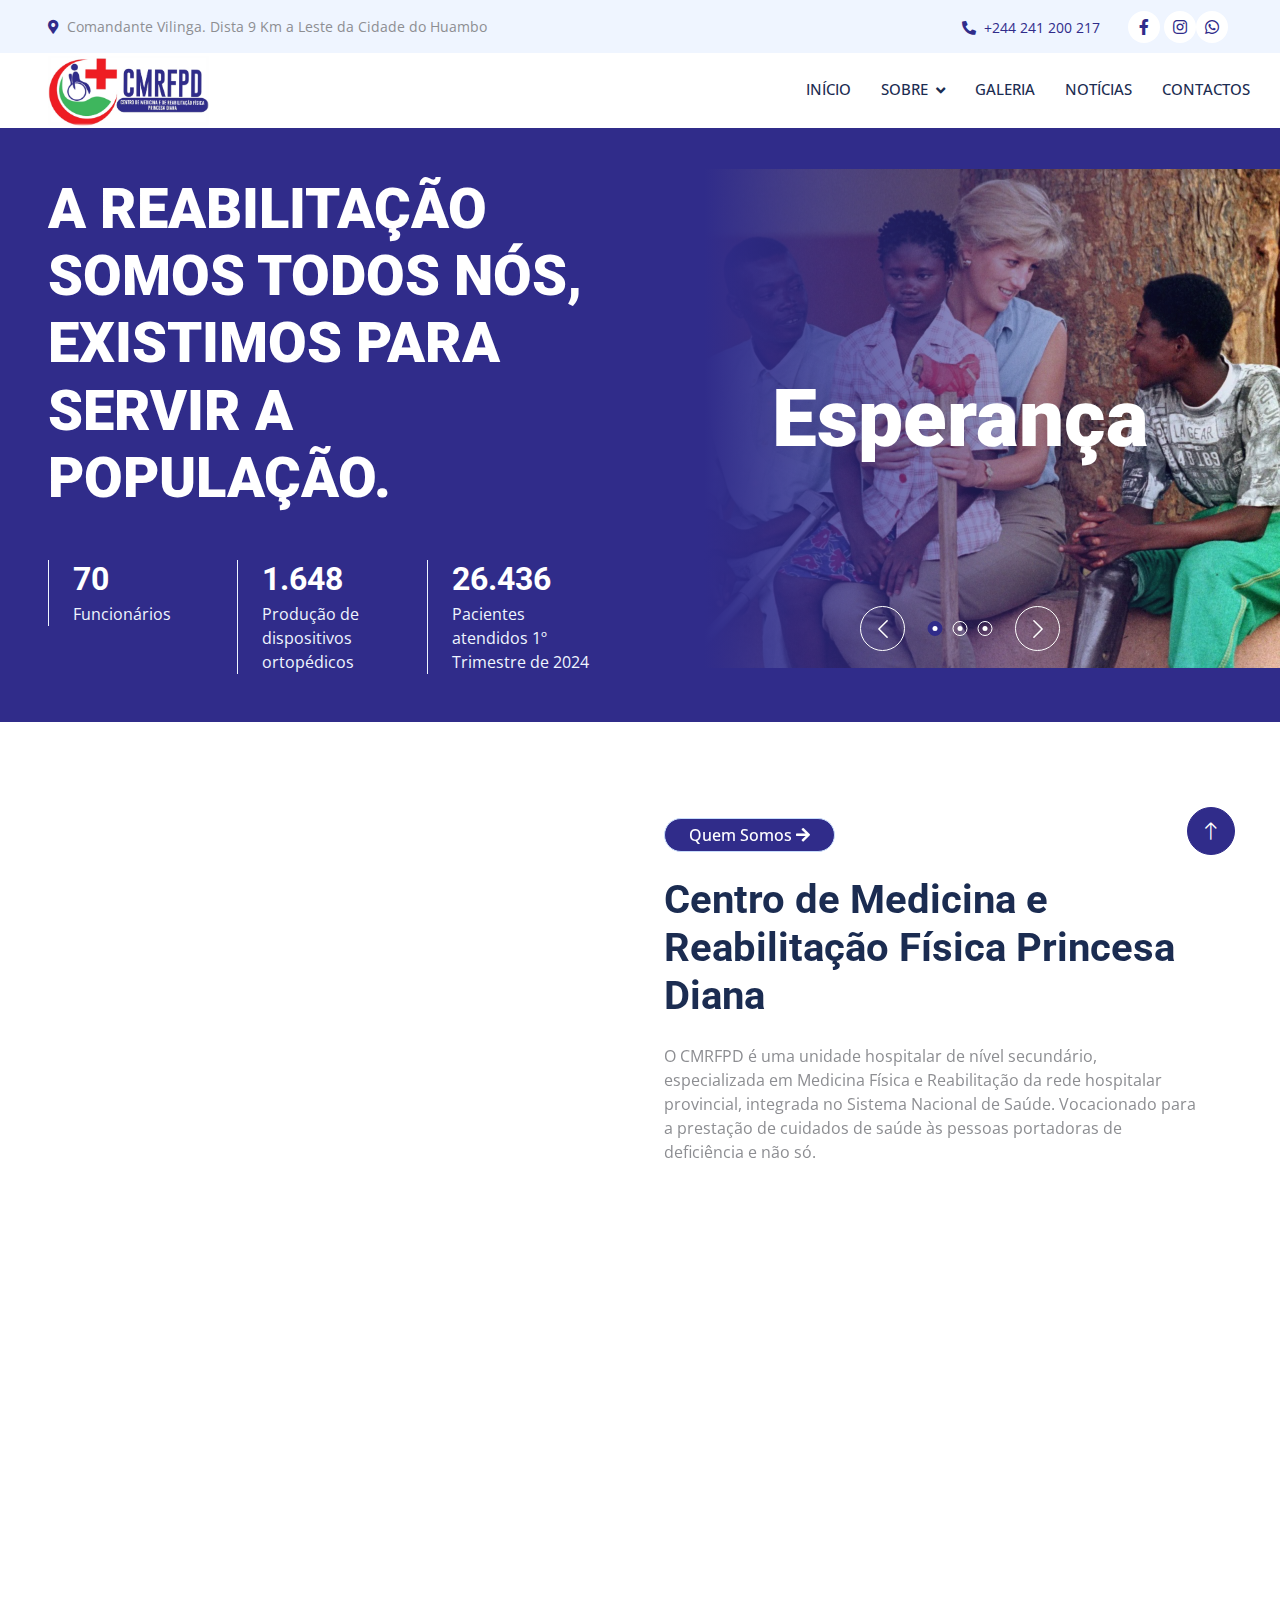
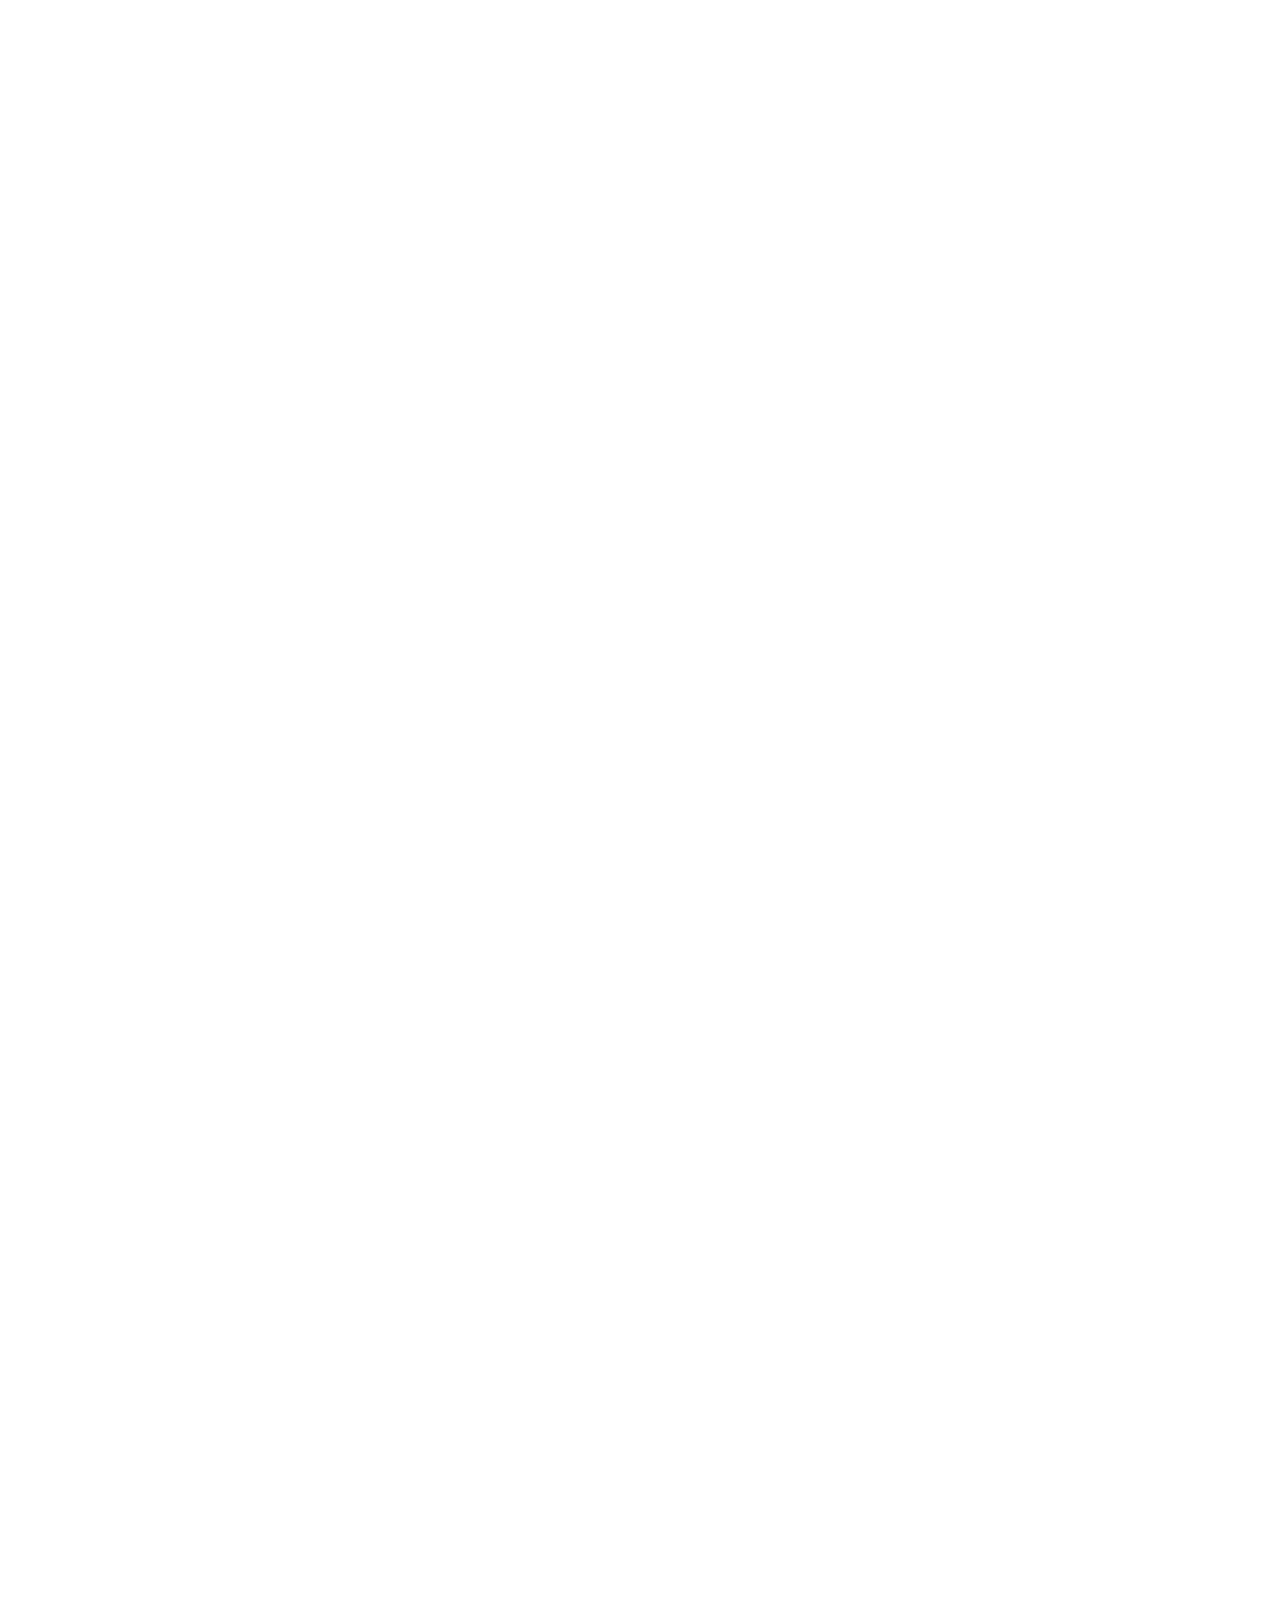
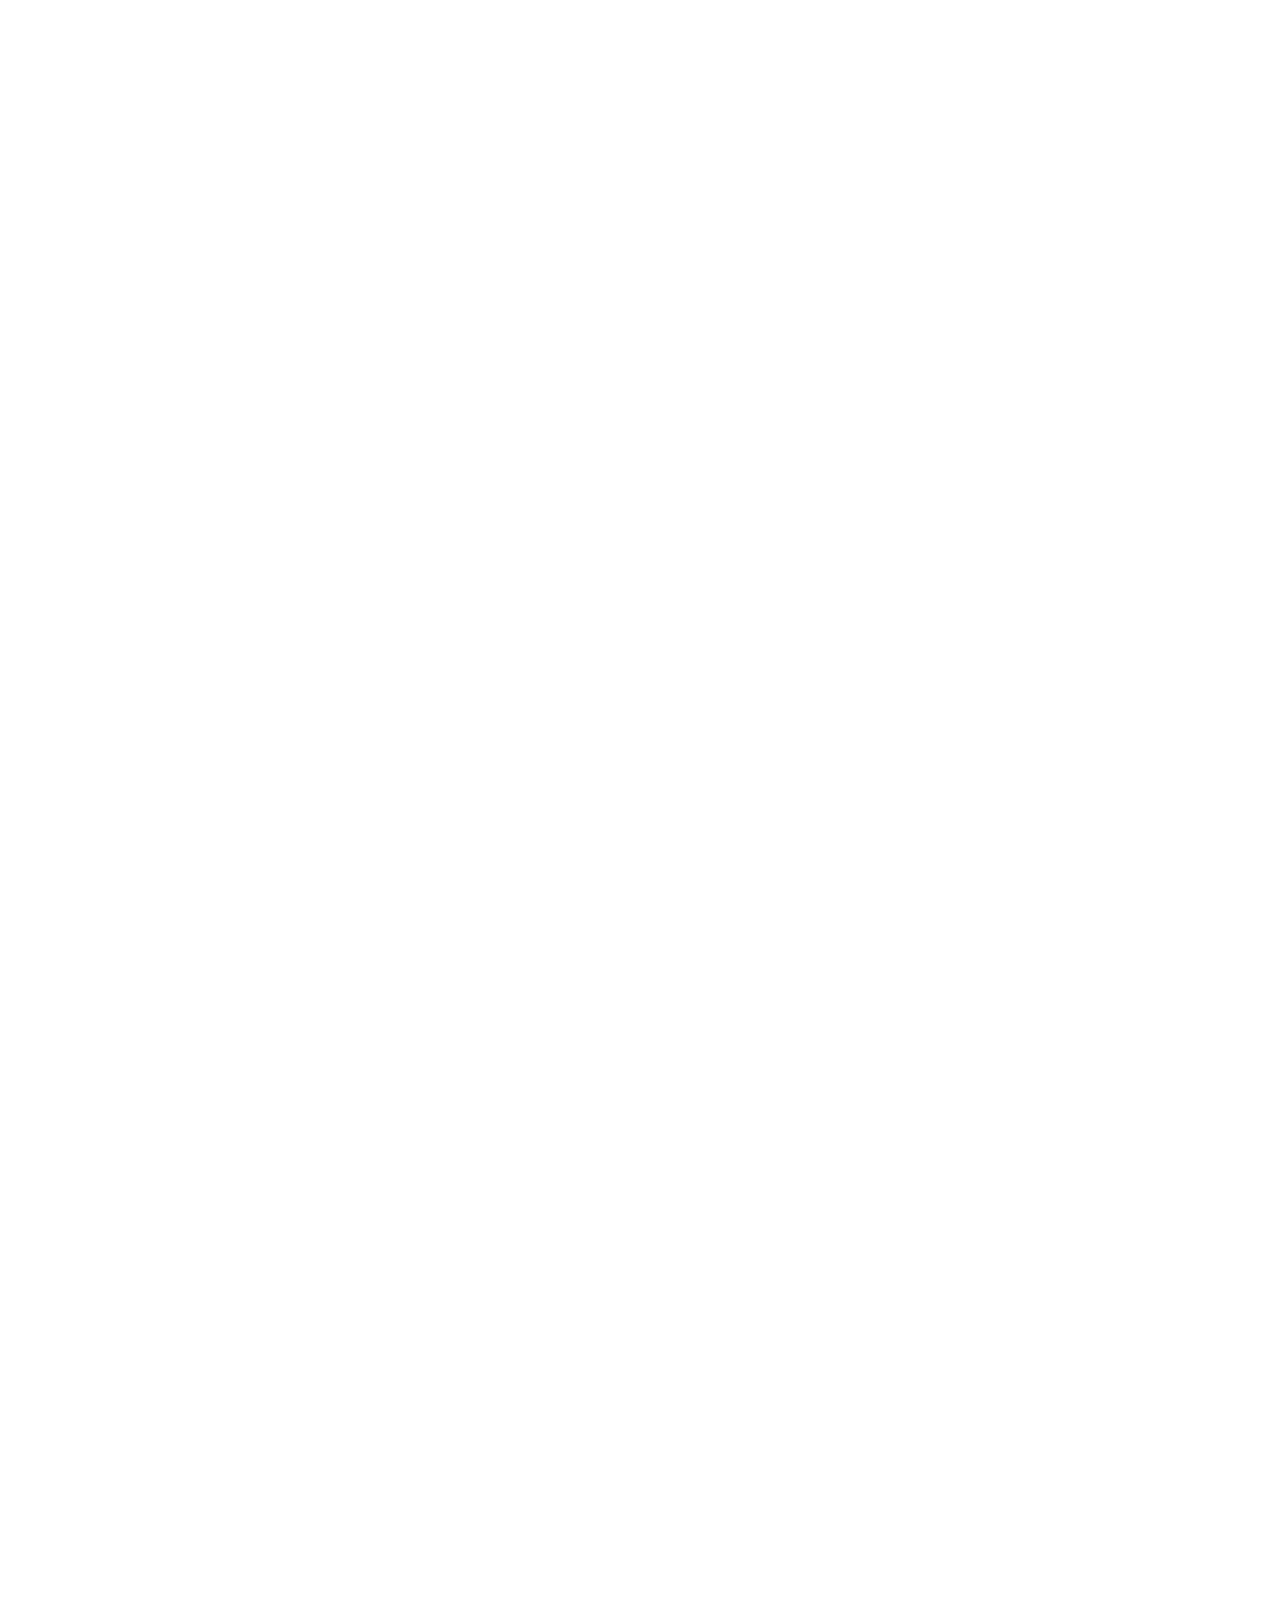
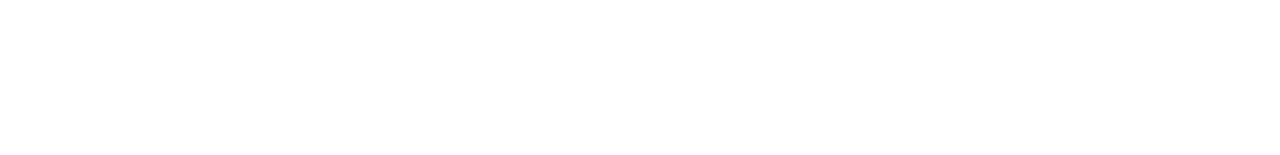
==== commit 523c93cf: "Adding youtube video" ====
--- a/index.html
+++ b/index.html
@@ -1,5 +1,3 @@
-
-
 <!DOCTYPE html>
 <html lang="en">
 
@@ -16,7 +14,9 @@
     <!-- Google Web Fonts -->
     <link rel="preconnect" href="https://fonts.googleapis.com">
     <link rel="preconnect" href="https://fonts.gstatic.com" crossorigin>
-    <link href="https://fonts.googleapis.com/css2?family=Open+Sans:wght@400;500&family=Roboto:wght@500;700;900&display=swap" rel="stylesheet"> 
+    <link
+        href="https://fonts.googleapis.com/css2?family=Open+Sans:wght@400;500&family=Roboto:wght@500;700;900&display=swap"
+        rel="stylesheet">
 
     <!-- Icon Font Stylesheet -->
     <link href="https://cdnjs.cloudflare.com/ajax/libs/font-awesome/5.10.0/css/all.min.css" rel="stylesheet">
@@ -28,20 +28,21 @@
     <link href="./assets/lib/tempusdominus/css/tempusdominus-bootstrap-4.min.css" rel="stylesheet" />
 
     <!-- Customized Bootstrap Stylesheet -->
-    
+
     <link href="./assets/css/bootstrap.min.css" rel="stylesheet">
 
     <!-- Template Stylesheet -->
-    
+
     <link href="./assets/css/style.css" rel="stylesheet">
-    
+
 </head>
 
 <body>
     <!-- Spinner Start -->
-    <div id="spinner" class="show bg-white position-fixed translate-middle w-100 vh-100 top-50 start-50 d-flex align-items-center justify-content-center">
+    <div id="spinner"
+        class="show bg-white position-fixed translate-middle w-100 vh-100 top-50 start-50 d-flex align-items-center justify-content-center">
         <div class="spinner-grow text-primary" style="width: 3rem; height: 3rem;" role="status">
-            <img src="./assets/img/logo.jpg" alt=""  height='70'>
+            <img src="./assets/img/logo.jpg" alt="" height='70'>
         </div>
     </div>
     <!-- Spinner End -->
@@ -49,468 +50,522 @@
 
     <!-- Topbar Start -->
     <div class="container-fluid bg-light p-0 wow fadeIn" data-wow-delay="0.1s">
-    <div class="row gx-0 d-none d-lg-flex">
-        <div class="col-lg-7 px-5 text-start">
-            <div class="h-100 d-inline-flex align-items-center py-3 me-4">
-                <small class="fa fa-map-marker-alt text-primary me-2"></small>
-                <small>Comandante Vilinga. Dista 9 Km a Leste da Cidade do Huambo</small>
-            </div>
-        </div>
-        <div class="col-lg-5 px-5 text-end">
-            <a href="tel:+244241200217 " class="h-100 d-inline-flex align-items-center py-3 me-4">
-                <small class="fa fa-phone-alt text-primary me-2"></small>
-                <small>+244 241 200 217</small>
-            </a>
-            <div class="h-100 d-inline-flex align-items-center">
-                <a class="btn btn-sm-square rounded-circle bg-white text-primary me-1" target="blank" href="https://web.facebook.com/profile.php?id=100068173006508"><i class="fab fa-facebook-f"></i></a>
-                <a class="btn btn-sm-square rounded-circle bg-white text-primary me-0" href=""><i class="fab fa-instagram"></i></a>
-                <a class="btn btn-sm-square rounded-circle bg-white text-primary me-1" href=""><i class="fab fa-whatsapp"></i></a>
-            </div>
-        </div>
-    </div>
-</div>
+        <div class="row gx-0 d-none d-lg-flex">
+            <div class="col-lg-7 px-5 text-start">
+                <div class="h-100 d-inline-flex align-items-center py-3 me-4">
+                    <small class="fa fa-map-marker-alt text-primary me-2"></small>
+                    <small>Comandante Vilinga. Dista 9 Km a Leste da Cidade do Huambo</small>
+                </div>
+            </div>
+            <div class="col-lg-5 px-5 text-end">
+                <a href="tel:+244241200217 " class="h-100 d-inline-flex align-items-center py-3 me-4">
+                    <small class="fa fa-phone-alt text-primary me-2"></small>
+                    <small>+244 241 200 217</small>
+                </a>
+                <div class="h-100 d-inline-flex align-items-center">
+                    <a class="btn btn-sm-square rounded-circle bg-white text-primary me-1" target="blank"
+                        href="https://web.facebook.com/profile.php?id=100068173006508"><i
+                            class="fab fa-facebook-f"></i></a>
+                    <a class="btn btn-sm-square rounded-circle bg-white text-primary me-0" href=""><i
+                            class="fab fa-instagram"></i></a>
+                    <a class="btn btn-sm-square rounded-circle bg-white text-primary me-1" href=""><i
+                            class="fab fa-whatsapp"></i></a>
+                </div>
+            </div>
+        </div>
+    </div>
     <!-- Topbar End -->
 
 
-    <!-- Navbar Start -->
-    
-<nav class="navbar navbar-expand-lg bg-white navbar-light sticky-top p-0 wow fadeIn" data-wow-delay="0.1s">
-    <a href="index.html" class="navbar-brand d-flex align-items-center px-4 px-lg-5">
-    <img src="./assets/img/logo.jpg" height="70">
-    </a>
-    <button type="button" class="navbar-toggler me-4" data-bs-toggle="collapse" data-bs-target="#navbarCollapse">
-        <span class="navbar-toggler-icon"></span>
-    </button>
-    <div class="collapse navbar-collapse" id="navbarCollapse">
-        <div class="navbar-nav ms-auto p-4 p-lg-0">
-            <a href="index.html" class="nav-item nav-link">Início</a>
-            <div class="nav-item dropdown">
-                <a href="#" class="nav-link dropdown-toggle" data-bs-toggle="dropdown">Sobre</a>
-                <div class="dropdown-menu rounded-0 rounded-bottom m-0">
-                    <a href="sobre.html" class="dropdown-item">Quem somos</a>
-                    <a href="funcionarios.html" class="dropdown-item">Funcionários</a>
-                    <a href="servicos.html" class="dropdown-item">Serviços</a>
-                    <a href="404.html" class="dropdown-item">Dados estatísticos</a>
-                </div>
-            </div>
-
-            <a href="galeria.html" class="nav-item nav-link">Galeria</a>
-            <a href="404.html" class="nav-item nav-link">Notícias</a>
-          
-            <a href="contacto.html" class="nav-item nav-link">Contactos</a>
-        </div>
-    </div>
-</nav>
+    <nav class="navbar navbar-expand-lg bg-white navbar-light sticky-top p-0 wow fadeIn" data-wow-delay="0.1s">
+        <a href="index.html" class="navbar-brand d-flex align-items-center px-4 px-lg-5">
+            <img src="./assets/img/logo.jpg" height="70">
+        </a>
+        <button type="button" class="navbar-toggler me-4" data-bs-toggle="collapse" data-bs-target="#navbarCollapse">
+            <span class="navbar-toggler-icon"></span>
+        </button>
+        <div class="collapse navbar-collapse" id="navbarCollapse">
+            <div class="navbar-nav ms-auto p-4 p-lg-0">
+                <a href="index.html" class="nav-item nav-link">Início</a>
+                <div class="nav-item dropdown">
+                    <a href="#" class="nav-link dropdown-toggle" data-bs-toggle="dropdown">Sobre</a>
+                    <div class="dropdown-menu rounded-0 rounded-bottom m-0">
+                        <a href="sobre.html" class="dropdown-item">Quem somos</a>
+                        <a href="funcionarios.html" class="dropdown-item">Funcionários</a>
+                        <a href="servicos.html" class="dropdown-item">Serviços</a>
+                        <a href="404.html" class="dropdown-item">Dados estatísticos</a>
+                    </div>
+                </div>
+
+                <a href="galeria.html" class="nav-item nav-link">Galeria</a>
+                <a href="404.html" class="nav-item nav-link">Notícias</a>
+
+                <a href="contacto.html" class="nav-item nav-link">Contactos</a>
+            </div>
+        </div>
+    </nav>
 
     <!-- Navbar End -->
 
-    
-   <!-- Header Start -->
-   <div class="container-fluid header bg-primary p-0 mb-5">
-    <div class="row g-0 align-items-center flex-column-reverse flex-lg-row">
-        <div class="col-lg-6 p-5 wow fadeIn" data-wow-delay="0.1s">
-            <h1 class="display-4 text-white mb-5">A REABILITAÇÃO SOMOS TODOS NÓS, EXISTIMOS PARA SERVIR A POPULAÇÃO.</h1>
+
+    <!-- Header Start -->
+    <div class="container-fluid header bg-primary p-0 mb-5">
+        <div class="row g-0 align-items-center flex-column-reverse flex-lg-row">
+            <div class="col-lg-6 p-5 wow fadeIn" data-wow-delay="0.1s">
+                <h1 class="display-4 text-white mb-5">A REABILITAÇÃO SOMOS TODOS NÓS, EXISTIMOS PARA SERVIR A POPULAÇÃO.
+                </h1>
+                <div class="row g-4">
+                    <div class="col-sm-4">
+                        <div class="border-start border-light ps-4">
+                            <h2 class="text-white mb-1" data-toggle="counter-up">204</h2>
+                            <p class="text-light mb-0">Funcionários</p>
+                        </div>
+                    </div>
+                    <div class="col-sm-4">
+                        <div class="border-start border-light ps-4">
+                            <h2 class="text-white mb-1" data-toggle="counter-up">4.777</h2>
+                            <p class="text-light mb-0">Produção de dispositivos ortopédicos</p>
+                        </div>
+                    </div>
+                    <div class="col-sm-4">
+                        <div class="border-start border-light ps-4">
+                            <h2 class="text-white mb-1" data-toggle="counter-up">76.626</h2>
+                            <p class="text-light mb-0">Pacientes atendidos 1º Trimestre de 2024</p>
+                        </div>
+                    </div>
+                </div>
+            </div>
+            <div class="col-lg-6 wow fadeIn" data-wow-delay="0.5s">
+                <div class="owl-carousel header-carousel">
+                    <div class="owl-carousel-item position-relative">
+                        <img class="img-fluid" src="./assets/img/diana1.jpeg" alt="">
+                        <div class="owl-carousel-text">
+                            <h1 class="display-1 text-white mb-0">Esperança</h1>
+                        </div>
+                    </div>
+                    <div class="owl-carousel-item position-relative">
+                        <img class="img-fluid" src="./assets/img/image4.avif" alt="">
+                        <div class="owl-carousel-text">
+                            <h1 class="display-1 text-white mb-0">Superação</h1>
+                        </div>
+                    </div>
+                    <div class="owl-carousel-item position-relative">
+                        <img class="img-fluid" src="./assets/img/image3.jpg" alt="">
+                        <div class="owl-carousel-text">
+                            <h1 class="display-1 text-white mb-0">Renascimento</h1>
+                        </div>
+                    </div>
+                </div>
+            </div>
+        </div>
+    </div>
+    <!-- Header End -->
+
+
+    <!-- About Start -->
+    <div class="container-xxl py-5">
+        <div class="container">
+            <div class="row g-5">
+                <div class="col-lg-6 wow fadeIn" data-wow-delay="0.1s">
+                    <div class="d-flex flex-column">
+                    
+                        <iframe  width="560" height="350" src="https://www.youtube-nocookie.com/embed/bqWPvMHwMzk?si=XO4T6OnFyc_yMivy?autoplay=1&mute=1?controls=0" title="CMRFPD" frameborder="0" allow="accelerometer; autoplay; clipboard-write; encrypted-media; gyroscope; picture-in-picture; web-share" referrerpolicy="strict-origin-when-cross-origin" allowfullscreen></iframe>
+
+                    </div>
+                </div>
+                <div class="col-lg-6 wow fadeIn" data-wow-delay="0.5s">
+                    <a href="sobre.html" class="d-inline-block btn btn-primary border rounded-pill py-1 px-4 mb-4">Quem
+                        Somos <i class="fa fa-arrow-right"></i></a>
+                    <h1 class="mb-4">Centro de Medicina e Reabilitação Física Princesa Diana</h1>
+                    <p>O CMRFPD é uma unidade hospitalar de nível secundário, especializada em Medicina Física e
+                        Reabilitação da rede hospitalar provincial, integrada no Sistema Nacional de Saúde. Vocacionado
+                        para a prestação de cuidados de saúde às pessoas portadoras de deficiência e não só.</p>
+
+                </div>
+            </div>
+            <!-- Service Start -->
+            <div class="container-xxl py-5">
+                <div class="container">
+
+                    <div class="row g-4">
+                        <div class="col-lg-4 col-md-6 wow fadeInUp" data-wow-delay="0.3s">
+                            <div class="service-item bg-primary rounded h-100 p-5">
+                                <div class="d-inline-flex align-items-center justify-content-center bg-white rounded-circle mb-4"
+                                    style="width: 70px; height: 70px;">
+                                    <i class="fa-2x fa fa-bullseye text-primary fs-4 text-center"></i>
+                                </div>
+                                <h4 class="mb-3 text-white">Missão</h4>
+                                <p class="mb-4 text-light">Prestar serviços de saúde de qualidade com competência,
+                                    excelência e rigor, fomentar a
+                                    formação pré e pós – graduação e investigação, respeitando sempre o princípio da
+                                    humanização e promovendo o orgulho, satisfação e sentimento de pertença de todos os
+                                    seus colaboradores e demais beneficiários.</p>
+                                <a class="btn" href="servicos.html"><i class="fa fa-plus text-primary me-3"></i>Leia
+                                    Mais</a>
+                            </div>
+                        </div>
+                        <div class="col-lg-4 col-md-6 wow fadeInUp" data-wow-delay="0.3s">
+                            <div class="service-item bg-primary rounded h-100 p-5">
+                                <div class="d-inline-flex align-items-center justify-content-center bg-white rounded-circle mb-4"
+                                    style="width: 70px; height: 70px;">
+                                    <i class="fa-2x fa fa-eye text-primary" text-primary fs-4"></i>
+                                </div>
+                                <h4 class="mb-3 text-white">Visão</h4>
+                                <div class="mb-4 text-light">
+                                    <p><i class="far fa-check-circle text-light me-3"></i>Ser um exemplo e referência na
+                                        prestação dos cuidados de saúde de especialidade ao
+                                        nível nacional, com uma perspectiva de crescimento sustentável, comprometimento,
+                                        sentido de mudança e diferenciação com ambição de criação de valor para seus
+                                        utentes
+                                        e comunidades;</p>
+                                    <p><i class="far fa-check-circle text-light me-3"></i>Ecologia e sustentabilidade.
+                                    </p>
+
+                                </div>
+                                <a class="btn" href="servicos.html"><i class="fa fa-plus text-primary me-3"></i>Leia
+                                    Mais</a>
+                            </div>
+                        </div>
+                        <div class="col-lg-4 col-md-6 wow fadeInUp" data-wow-delay="0.3s">
+                            <div class="service-item bg-primary rounded h-100 p-5">
+                                <div class="d-inline-flex align-items-center justify-content-center bg-white rounded-circle mb-4"
+                                    style="width: 70px; height: 70px;">
+                                    <i class="fa-2x fa fa-heart text-primary fs-4"></i>
+                                </div>
+                                <h4 class="mb-3 text-white">Valores</h4>
+                                <div class="mb-4 text-light">
+                                    <p><i class="far fa-check-circle text-light me-3"></i>Atendimento Humanizado e
+                                        Personalizado;</p>
+                                    <p><i class="far fa-check-circle text-light me-3"></i>Respeito das Diferenças
+                                        Socioculturais e Políticas;</p>
+                                    <p><i class="far fa-check-circle text-light me-3"></i>Valorização, Capacitação e
+                                        Desenvolvimento de Recursos Humanos;</p>
+                                    <p><i class="far fa-check-circle text-light me-3"></i>Comunicação Ágil, Clara e
+                                        Precisa;</p>
+                                </div>
+                                <a class="btn" href="servicos.html"><i class="fa fa-plus text-primary me-3"></i>Leia
+                                    Mais</a>
+                            </div>
+                        </div>
+
+                    </div>
+                </div>
+            </div>
+            <!-- Service End -->
+        </div>
+    </div>
+    <!-- About End -->
+
+
+    <!-- Service Start -->
+    <div class="container-xxl py-5">
+        <div class="container">
+            <div class="text-center mx-auto mb-5 wow fadeInUp" data-wow-delay="0.1s" style="max-width: 600px;">
+                <span class="d-inline-block border rounded-pill py-1 px-4 mb-4">Serviços</span>
+                <h1>Nossas Soluções de Cuidados de Saúde</h1>
+            </div>
             <div class="row g-4">
-                <div class="col-sm-4">
-                    <div class="border-start border-light ps-4">
-                        <h2 class="text-white mb-1" data-toggle="counter-up">204</h2>
-                        <p class="text-light mb-0">Funcionários</p>
-                    </div>
-                </div>
-                <div class="col-sm-4">
-                    <div class="border-start border-light ps-4">
-                        <h2 class="text-white mb-1" data-toggle="counter-up">4.777</h2>
-                        <p class="text-light mb-0">Produção de dispositivos ortopédicos</p>
-                    </div>
-                </div>
-                <div class="col-sm-4">
-                    <div class="border-start border-light ps-4">
-                        <h2 class="text-white mb-1" data-toggle="counter-up">76.626</h2>
-                        <p class="text-light mb-0">Pacientes atendidos 1º Trimestre de 2024</p>
-                    </div>
-                </div>
-            </div>
-        </div>
-        <div class="col-lg-6 wow fadeIn" data-wow-delay="0.5s">
-            <div class="owl-carousel header-carousel">
-                <div class="owl-carousel-item position-relative">
-                    <img class="img-fluid" src="./assets/img/diana1.jpeg" alt="">
-                    <div class="owl-carousel-text">
-                        <h1 class="display-1 text-white mb-0">Esperança</h1>
-                    </div>
-                </div>
-                <div class="owl-carousel-item position-relative">
-                    <img class="img-fluid" src="./assets/img/image4.avif" alt="">
-                    <div class="owl-carousel-text">
-                        <h1 class="display-1 text-white mb-0">Superação</h1>
-                    </div>
-                </div>
-                <div class="owl-carousel-item position-relative">
-                    <img class="img-fluid" src="./assets/img/image3.jpg" alt="">
-                    <div class="owl-carousel-text">
-                        <h1 class="display-1 text-white mb-0">Renascimento</h1>
-                    </div>
-                </div>
-            </div>
-        </div>
-    </div>
-</div>
-<!-- Header End -->
-
-
-<!-- About Start -->
-<div class="container-xxl py-5">
-    <div class="container">
-        <div class="row g-5">
-            <div class="col-lg-6 wow fadeIn" data-wow-delay="0.1s">
-                <div class="d-flex flex-column">
-                    <video autoplay loop muted class="img-fluid rounded w-100" >
-                        <source src="./assets/video/intro.mp4" type="video/mp4" >
-                        <!-- Adicione mais sources para diferentes formatos de vídeo, se necessário -->
-                        
-                    </video>
-                    
-                </div>
-            </div>
-            <div class="col-lg-6 wow fadeIn" data-wow-delay="0.5s">
-                <a href="sobre.html" class="d-inline-block btn btn-primary border rounded-pill py-1 px-4 mb-4">Quem Somos <i class="fa fa-arrow-right"></i></a>
-                <h1 class="mb-4">Centro de Medicina e Reabilitação Física Princesa Diana</h1>
-                <p>O CMRFPD é uma unidade hospitalar de nível secundário, especializada em Medicina Física e Reabilitação da rede hospitalar provincial, integrada no Sistema Nacional de Saúde. Vocacionado para a prestação de cuidados de saúde às pessoas portadoras de deficiência e não só.</p>
-                
-            </div>
-        </div>
-        <!-- Service Start -->
-<div class="container-xxl py-5">
-    <div class="container">
-     
-        <div class="row g-4">
-            <div class="col-lg-4 col-md-6 wow fadeInUp" data-wow-delay="0.3s">
-                <div class="service-item bg-primary rounded h-100 p-5">
-                    <div class="d-inline-flex align-items-center justify-content-center bg-white rounded-circle mb-4" style="width: 70px; height: 70px;">
-                        <i class="fa-2x fa fa-bullseye text-primary fs-4 text-center"></i>
-                    </div>
-                    <h4 class="mb-3 text-white">Missão</h4>
-                    <p class="mb-4 text-light">Prestar serviços de saúde de qualidade com competência, excelência e rigor, fomentar a
-                        formação pré e pós – graduação e investigação, respeitando sempre o princípio da
-                        humanização e promovendo o orgulho, satisfação e sentimento de pertença de todos os
-                        seus colaboradores e demais beneficiários.</p>
-                    <a class="btn" href="servicos.html"><i class="fa fa-plus text-primary me-3"></i>Leia Mais</a>
-                </div>
-            </div>
-            <div class="col-lg-4 col-md-6 wow fadeInUp" data-wow-delay="0.3s">
-                <div class="service-item bg-primary rounded h-100 p-5">
-                    <div class="d-inline-flex align-items-center justify-content-center bg-white rounded-circle mb-4" style="width: 70px; height: 70px;">
-                        <i class="fa-2x fa fa-eye text-primary" text-primary fs-4"></i>
-                    </div>
-                    <h4 class="mb-3 text-white">Visão</h4>
-                    <div class="mb-4 text-light">
-                        <p><i class="far fa-check-circle text-light me-3"></i>Ser um exemplo e referência na prestação dos cuidados de saúde de especialidade ao
-                            nível nacional, com uma perspectiva de crescimento sustentável, comprometimento,
-                            sentido de mudança e diferenciação com ambição de criação de valor para seus utentes
-                            e comunidades;</p>
-                        <p><i class="far fa-check-circle text-light me-3"></i>Ecologia e sustentabilidade.</p>
-                        
-                    </div>
-                    <a class="btn" href="servicos.html"><i class="fa fa-plus text-primary me-3"></i>Leia Mais</a>
-                </div>
-            </div>
-            <div class="col-lg-4 col-md-6 wow fadeInUp" data-wow-delay="0.3s">
-                <div class="service-item bg-primary rounded h-100 p-5">
-                    <div class="d-inline-flex align-items-center justify-content-center bg-white rounded-circle mb-4" style="width: 70px; height: 70px;">
-                        <i class="fa-2x fa fa-heart text-primary fs-4"></i>
-                    </div>
-                    <h4 class="mb-3 text-white">Valores</h4>
-                    <div class="mb-4 text-light">
-                        <p><i class="far fa-check-circle text-light me-3"></i>Atendimento Humanizado e Personalizado;</p>
-                        <p><i class="far fa-check-circle text-light me-3"></i>Respeito das Diferenças Socioculturais e Políticas;</p>
-                        <p><i class="far fa-check-circle text-light me-3"></i>Valorização, Capacitação e Desenvolvimento de Recursos Humanos;</p>
-                        <p><i class="far fa-check-circle text-light me-3"></i>Comunicação Ágil, Clara e Precisa;</p>
-                    </div>
-                    <a class="btn" href="servicos.html"><i class="fa fa-plus text-primary me-3"></i>Leia Mais</a>
-                </div>
-            </div>
-           
-        </div>
-    </div>
-</div>
-<!-- Service End -->
-    </div>
-</div>
-<!-- About End -->
-
-
-<!-- Service Start -->
-<div class="container-xxl py-5">
-    <div class="container">
-        <div class="text-center mx-auto mb-5 wow fadeInUp" data-wow-delay="0.1s" style="max-width: 600px;">
-            <span class="d-inline-block border rounded-pill py-1 px-4 mb-4">Serviços</span>
-            <h1>Nossas Soluções de Cuidados de Saúde</h1>
-        </div>
-        <div class="row g-4">
-            <div class="col-lg-4 col-md-6 wow fadeInUp" data-wow-delay="0.3s">
-                <div class="service-item bg-light rounded h-100 p-5">
-                    <div class="d-inline-flex align-items-center justify-content-center bg-white rounded-circle mb-4" style="width: 65px; height: 65px;">
-                        <i class="fa fa-user-md text-primary fs-4"></i>
-                    </div>
-                    <h4 class="mb-3">Fisioterapia</h4>
-                    <p class="mb-4">Tratamentos para restaurar a mobilidade e função física.</p>
-                    <a class="btn" href="servicos.html"><i class="fa fa-plus text-primary me-3"></i>Leia Mais</a>
-                </div>
-            </div>
-            <div class="col-lg-4 col-md-6 wow fadeInUp" data-wow-delay="0.5s">
-                <div class="service-item bg-light rounded h-100 p-5">
-                    <div class="d-inline-flex align-items-center justify-content-center bg-white rounded-circle mb-4" style="width: 65px; height: 65px;">
-                        <i class="fa fa-wheelchair text-primary fs-4"></i>
-                    </div>
-                    <h4 class="mb-3">Órteses, Próteses e MER</h4>
-                    <p class="mb-4">Dispositivos que melhoram a qualidade de vida e funcionalidade.</p>
-                    <a class="btn" href="servicos.html"><i class="fa fa-plus text-primary me-3"></i>Leia Mais</a>
-                </div>
-            </div>
-            <div class="col-lg-4 col-md-6 wow fadeInUp" data-wow-delay="0.7s">
-                <div class="service-item bg-light rounded h-100 p-5">
-                    <div class="d-inline-flex align-items-center justify-content-center bg-white rounded-circle mb-4" style="width: 65px; height: 65px;">
-                        <i class="fa fa-child text-primary fs-4"></i>
-                    </div>
-                    <h4 class="mb-3">Reabilitação Pediátrica</h4>
-                    <p class="mb-4">Cuidados especializados para crianças com necessidades de reabilitação.</p>
-                    <a class="btn" href="servicos.html"><i class="fa fa-plus text-primary me-3"></i>Leia Mais</a>
-                </div>
-            </div>
-            <div class="col-lg-4 col-md-6 wow fadeInUp" data-wow-delay="0.9s">
-                <div class="service-item bg-light rounded h-100 p-5">
-                    <div class="d-inline-flex align-items-center justify-content-center bg-white rounded-circle mb-4" style="width: 65px; height: 65px;">
-                        <i class="fa fa-heartbeat text-primary fs-4"></i>
-                    </div>
-                    <h4 class="mb-3">Cardioneumologia</h4>
-                    <p class="mb-4">Tratamento e prevenção de doenças cardíacas e pulmonares.</p>
-                    <a class="btn" href="servicos.html"><i class="fa fa-plus text-primary me-3"></i>Leia Mais</a>
-                </div>
-            </div>
-            <div class="col-lg-4 col-md-6 wow fadeInUp" data-wow-delay="1.1s">
-                <div class="service-item bg-light rounded h-100 p-5">
-                    <div class="d-inline-flex align-items-center justify-content-center bg-white rounded-circle mb-4" style="width: 65px; height: 65px;">
-                        <i class="fa fa-stethoscope text-primary fs-4"></i>
-                    </div>
-                    <h4 class="mb-3">Medicina</h4>
-                    <p class="mb-4">Serviços de cuidado primário para manter sua saúde geral.</p>
-                    <a class="btn" href="servicos.html"><i class="fa fa-plus text-primary me-3"></i>Leia Mais</a>
-                </div>
-            </div>
-            <div class="col-lg-4 col-md-6 wow fadeInUp" data-wow-delay="1.3s">
-                <div class="service-item bg-light rounded h-100 p-5">
-                    <div class="d-inline-flex align-items-center justify-content-center bg-white rounded-circle mb-4" style="width: 65px; height: 65px;">
-                        <i class="fa fa-vials text-primary fs-4"></i>
-                    </div>
-                    <h4 class="mb-3">Laboratório Clínico</h4>
-                    <p class="mb-4">Diagnósticos precisos para melhor gestão da saúde.</p>
-                    <a class="btn" href="servicos.html"><i class="fa fa-plus text-primary me-3"></i>Leia Mais</a>
-                </div>
-            </div>
-        </div>
-        <div class="text-center mx-auto wow fadeInUp mt-5" data-wow-delay="1.5s">
-            <a class="btn btn-primary rounded-pill py-3 px-5 mt-3" href="servicos.html">Mais Serviços <i class="fa fa-arrow-right"></i></a>
-        </div>
-    </div>
-</div>
-<!-- Service End -->
-
-
-
-<!-- Team Start -->
-
-<div class="container-xxl py-5">
-    <div class="container">
-        <div class="text-center mx-auto mb-5 wow fadeInUp" data-wow-delay="0.1s" style="max-width: 600px;">
-            <p class="d-inline-block border rounded-pill py-1 px-4">Profissionais</p>
-            <h1>Conheça os Nossos Funcionarios</h1>
-        </div>
-        <div class="row g-4">
-            <div class="col-lg-3 col-md-6 wow fadeInUp" data-wow-delay="0.1s">
-                <div class="team-item position-relative rounded overflow-hidden">
-                    <div class="overflow-hidden">
-                        <img class="img-fluid" src="./assets/img/funcionarios/image1.jpg" style="height: 250px; object-fit: cover;" alt="">
-                    </div>
-                    <div class="team-text bg-light text-center p-4">
-                        <h5>Sabino Adão</h5>
-                        <p class="text-primary">Director-Geral</p>
-                        <div class="team-social text-center">
-                            <a class="btn btn-square" href=""><i class="fab fa-facebook-f"></i></a>
-                            <a class="btn btn-square" href=""><i class="fab fa-whatsapp"></i></a>
-                            <a class="btn btn-square" href=""><i class="fab fa-instagram"></i></a>
-                        </div>
-                    </div>
-                </div>
-            </div>
-            <div class="col-lg-3 col-md-6 wow fadeInUp" data-wow-delay="0.3s">
-                <div class="team-item position-relative rounded overflow-hidden">
-                    <div class="overflow-hidden">
-                        <img class="img-fluid" src="./assets/img/funcionarios/profile.png" style="height: 250px; object-fit: cover;" alt="">
-                    </div>
-                    <div class="team-text bg-light text-center p-4">
-                        <h5>Nome do funcionário</h5>
-                        <p class="text-primary">Função</p>
-                        <div class="team-social text-center">
-                            <a class="btn btn-square" href=""><i class="fab fa-facebook-f"></i></a>
-                            <a class="btn btn-square" href=""><i class="fab fa-twitter"></i></a>
-                            <a class="btn btn-square" href=""><i class="fab fa-instagram"></i></a>
-                        </div>
-                    </div>
-                </div>
-            </div>
-            <div class="col-lg-3 col-md-6 wow fadeInUp" data-wow-delay="0.5s">
-                <div class="team-item position-relative rounded overflow-hidden">
-                    <div class="overflow-hidden">
-                        <img class="img-fluid" src="./assets/img/funcionarios/profile.png" style="height: 250px; object-fit: cover;" alt="">
-                    </div>
-                    <div class="team-text bg-light text-center p-4">
-                        <h5>Nome do funcionário</h5>
-                        <p class="text-primary">Função</p>
-                        <div class="team-social text-center">
-                            <a class="btn btn-square" href=""><i class="fab fa-facebook-f"></i></a>
-                            <a class="btn btn-square" href=""><i class="fab fa-twitter"></i></a>
-                            <a class="btn btn-square" href=""><i class="fab fa-instagram"></i></a>
-                        </div>
-                    </div>
-                </div>
-            </div>
-            <div class="col-lg-3 col-md-6 wow fadeInUp" data-wow-delay="0.7s">
-                <div class="team-item position-relative rounded overflow-hidden">
-                    <div class="overflow-hidden">
-                        <img class="img-fluid" src="./assets/img/funcionarios/profile.png" style="height: 250px; object-fit: cover;" alt="">
-                    </div>
-                    <div class="team-text bg-light text-center p-4">
-                        <h5>Nome do funcionário</h5>
-                        <p class="text-primary">Função</p>
-                        <div class="team-social text-center">
-                            <a class="btn btn-square" href=""><i class="fab fa-facebook-f"></i></a>
-                            <a class="btn btn-square" href=""><i class="fab fa-twitter"></i></a>
-                            <a class="btn btn-square" href=""><i class="fab fa-instagram"></i></a>
-                        </div>
-                    </div>
-                </div>
-            </div>
-        </div>
-    </div>
-</div>
-<!-- Team End -->
-
-
-
-
-<!-- Testimonial Start -->
-
-<div class="container-xxl py-5">
-    <div class="container">
-        <div class="text-center mx-auto mb-5 wow fadeInUp" data-wow-delay="0.1s" style="max-width: 600px;">
-            <p class="d-inline-block border rounded-pill py-1 px-4">Testemunhos</p>
-            <h1>O que os nossos pacientes dizem!</h1>
-        </div>
-        <div class="owl-carousel testimonial-carousel wow fadeInUp" data-wow-delay="0.1s">
-            <div class="testimonial-item text-center">
-                <img class="img-fluid bg-light rounded-circle p-2 mx-auto mb-4" src="./assets/img/testemunhos/images.jpeg" style="width: 100px; height: 100px; object-fit: cover;">
-                <div class="testimonial-text rounded text-center p-4">
-                    <p>Minha jornada de reabilitação no Centro Princesa Diana foi além das expectativas. Não apenas recuperei minha mobilidade, mas também encontrei um ambiente acolhedor e encorajador, onde cada pequena vitória foi celebrada como um marco significativo. Esta equipe extraordinária transformou minha luta em triunfo.</p>
-                    <h5 class="mb-1">Joana Maria Domingos</h5>
-                </div>
-            </div>
-            <div class="testimonial-item text-center">
-                <img class="img-fluid bg-light rounded-circle p-2 mx-auto mb-4" src="./assets/img/testemunhos/image4.webp" style="width: 100px; height: 100px; object-fit: cover;">
-                <div class="testimonial-text rounded text-center p-4">
-                    <p>Cheguei ao CMRFPD de uma província vizinha, desanimado após anos de luta contra uma lesão debilitante. Encontrei mais do que um tratamento médico aqui; encontrei uma equipe dedicada que me recebeu com compaixão e determinação. Hoje, graças ao cuidado especializado e à solidariedade encontrada nesta instituição, estou no caminho da recuperação e renovação.</p>
-                    <h5 class="mb-1">José Miguel de Almeida</h5>
-                </div>
-            </div>
-            <div class="testimonial-item text-center">
-                <img class="img-fluid bg-light rounded-circle p-2 mx-auto mb-4" src="./assets/img/testemunhos/image2.jpg" style="width: 100px; height: 100px; object-fit: cover;">
-                <div class="testimonial-text rounded text-center p-4">
-                    <p>A equipe do Centro de Reabilitação restaurou minha força física e fé na recuperação após uma lesão grave. Sou eternamente grato por sua dedicação.</p>
-                    <h5 class="mb-1">Marcos Katraio</h5>
-                </div>
-            </div>
-
-            <div class="testimonial-item text-center">
-                <img class="img-fluid bg-light rounded-circle p-2 mx-auto mb-4" src="./assets/img/testemunhos/image1.jpg" style="width: 100px; height: 100px; object-fit: cover;">
-                <div class="testimonial-text rounded text-center p-4">
-                    <p>O Centro Princesa Diana me deu uma nova perspectiva após um acidente devastador. Hoje, caminho com confiança graças ao apoio caloroso e tratamento excepcional.</p>
-                    <h5 class="mb-1">Domingas Sebastião</h5>
-                </div>
-            </div>
-            <div class="testimonial-item text-center">
-                <img class="img-fluid bg-light rounded-circle p-2 mx-auto mb-4" src="./assets/img/testemunhos/image5.jpeg" style="width: 100px; height: 100px; object-fit: cover;">
-                <div class="testimonial-text rounded text-center p-4">
-                    <p>No Centro de Medicina Física e Reabilitação Princesa Diana, encontrei alívio para minha dor crônica e as ferramentas para viver uma vida plena novamente. Sou imensamente grato.</p>
-                    <h5 class="mb-1">Artur Safutoka</h5>
-                </div>
-            </div>
-        </div>
-    </div>
-</div>
-<!-- Testimonial End -->
-
-        
+                <div class="col-lg-4 col-md-6 wow fadeInUp" data-wow-delay="0.3s">
+                    <div class="service-item bg-light rounded h-100 p-5">
+                        <div class="d-inline-flex align-items-center justify-content-center bg-white rounded-circle mb-4"
+                            style="width: 65px; height: 65px;">
+                            <i class="fa fa-user-md text-primary fs-4"></i>
+                        </div>
+                        <h4 class="mb-3">Fisioterapia</h4>
+                        <p class="mb-4">Tratamentos para restaurar a mobilidade e função física.</p>
+                        <a class="btn" href="servicos.html"><i class="fa fa-plus text-primary me-3"></i>Leia Mais</a>
+                    </div>
+                </div>
+                <div class="col-lg-4 col-md-6 wow fadeInUp" data-wow-delay="0.5s">
+                    <div class="service-item bg-light rounded h-100 p-5">
+                        <div class="d-inline-flex align-items-center justify-content-center bg-white rounded-circle mb-4"
+                            style="width: 65px; height: 65px;">
+                            <i class="fa fa-wheelchair text-primary fs-4"></i>
+                        </div>
+                        <h4 class="mb-3">Órteses, Próteses e MER</h4>
+                        <p class="mb-4">Dispositivos que melhoram a qualidade de vida e funcionalidade.</p>
+                        <a class="btn" href="servicos.html"><i class="fa fa-plus text-primary me-3"></i>Leia Mais</a>
+                    </div>
+                </div>
+                <div class="col-lg-4 col-md-6 wow fadeInUp" data-wow-delay="0.7s">
+                    <div class="service-item bg-light rounded h-100 p-5">
+                        <div class="d-inline-flex align-items-center justify-content-center bg-white rounded-circle mb-4"
+                            style="width: 65px; height: 65px;">
+                            <i class="fa fa-child text-primary fs-4"></i>
+                        </div>
+                        <h4 class="mb-3">Reabilitação Pediátrica</h4>
+                        <p class="mb-4">Cuidados especializados para crianças com necessidades de reabilitação.</p>
+                        <a class="btn" href="servicos.html"><i class="fa fa-plus text-primary me-3"></i>Leia Mais</a>
+                    </div>
+                </div>
+                <div class="col-lg-4 col-md-6 wow fadeInUp" data-wow-delay="0.9s">
+                    <div class="service-item bg-light rounded h-100 p-5">
+                        <div class="d-inline-flex align-items-center justify-content-center bg-white rounded-circle mb-4"
+                            style="width: 65px; height: 65px;">
+                            <i class="fa fa-heartbeat text-primary fs-4"></i>
+                        </div>
+                        <h4 class="mb-3">Cardioneumologia</h4>
+                        <p class="mb-4">Tratamento e prevenção de doenças cardíacas e pulmonares.</p>
+                        <a class="btn" href="servicos.html"><i class="fa fa-plus text-primary me-3"></i>Leia Mais</a>
+                    </div>
+                </div>
+                <div class="col-lg-4 col-md-6 wow fadeInUp" data-wow-delay="1.1s">
+                    <div class="service-item bg-light rounded h-100 p-5">
+                        <div class="d-inline-flex align-items-center justify-content-center bg-white rounded-circle mb-4"
+                            style="width: 65px; height: 65px;">
+                            <i class="fa fa-stethoscope text-primary fs-4"></i>
+                        </div>
+                        <h4 class="mb-3">Medicina</h4>
+                        <p class="mb-4">Serviços de cuidado primário para manter sua saúde geral.</p>
+                        <a class="btn" href="servicos.html"><i class="fa fa-plus text-primary me-3"></i>Leia Mais</a>
+                    </div>
+                </div>
+                <div class="col-lg-4 col-md-6 wow fadeInUp" data-wow-delay="1.3s">
+                    <div class="service-item bg-light rounded h-100 p-5">
+                        <div class="d-inline-flex align-items-center justify-content-center bg-white rounded-circle mb-4"
+                            style="width: 65px; height: 65px;">
+                            <i class="fa fa-vials text-primary fs-4"></i>
+                        </div>
+                        <h4 class="mb-3">Laboratório Clínico</h4>
+                        <p class="mb-4">Diagnósticos precisos para melhor gestão da saúde.</p>
+                        <a class="btn" href="servicos.html"><i class="fa fa-plus text-primary me-3"></i>Leia Mais</a>
+                    </div>
+                </div>
+            </div>
+            <div class="text-center mx-auto wow fadeInUp mt-5" data-wow-delay="1.5s">
+                <a class="btn btn-primary rounded-pill py-3 px-5 mt-3" href="servicos.html">Mais Serviços <i
+                        class="fa fa-arrow-right"></i></a>
+            </div>
+        </div>
+    </div>
+    <!-- Service End -->
+
+
+
+    <!-- Team Start -->
+
+    <div class="container-xxl py-5">
+        <div class="container">
+            <div class="text-center mx-auto mb-5 wow fadeInUp" data-wow-delay="0.1s" style="max-width: 600px;">
+                <p class="d-inline-block border rounded-pill py-1 px-4">Profissionais</p>
+                <h1>Conheça os Nossos Funcionarios</h1>
+            </div>
+            <div class="row g-4">
+                <div class="col-lg-3 col-md-6 wow fadeInUp" data-wow-delay="0.1s">
+                    <div class="team-item position-relative rounded overflow-hidden">
+                        <div class="overflow-hidden">
+                            <img class="img-fluid" src="./assets/img/funcionarios/image1.jpg"
+                                style="height: 250px; object-fit: cover;" alt="">
+                        </div>
+                        <div class="team-text bg-light text-center p-4">
+                            <h5>Sabino Adão</h5>
+                            <p class="text-primary">Director-Geral</p>
+                            <div class="team-social text-center">
+                                <a class="btn btn-square" href=""><i class="fab fa-facebook-f"></i></a>
+                                <a class="btn btn-square" href=""><i class="fab fa-whatsapp"></i></a>
+                                <a class="btn btn-square" href=""><i class="fab fa-instagram"></i></a>
+                            </div>
+                        </div>
+                    </div>
+                </div>
+                <div class="col-lg-3 col-md-6 wow fadeInUp" data-wow-delay="0.3s">
+                    <div class="team-item position-relative rounded overflow-hidden">
+                        <div class="overflow-hidden">
+                            <img class="img-fluid" src="./assets/img/funcionarios/profile.png"
+                                style="height: 250px; object-fit: cover;" alt="">
+                        </div>
+                        <div class="team-text bg-light text-center p-4">
+                            <h5>Nome do funcionário</h5>
+                            <p class="text-primary">Função</p>
+                            <div class="team-social text-center">
+                                <a class="btn btn-square" href=""><i class="fab fa-facebook-f"></i></a>
+                                <a class="btn btn-square" href=""><i class="fab fa-twitter"></i></a>
+                                <a class="btn btn-square" href=""><i class="fab fa-instagram"></i></a>
+                            </div>
+                        </div>
+                    </div>
+                </div>
+                <div class="col-lg-3 col-md-6 wow fadeInUp" data-wow-delay="0.5s">
+                    <div class="team-item position-relative rounded overflow-hidden">
+                        <div class="overflow-hidden">
+                            <img class="img-fluid" src="./assets/img/funcionarios/profile.png"
+                                style="height: 250px; object-fit: cover;" alt="">
+                        </div>
+                        <div class="team-text bg-light text-center p-4">
+                            <h5>Nome do funcionário</h5>
+                            <p class="text-primary">Função</p>
+                            <div class="team-social text-center">
+                                <a class="btn btn-square" href=""><i class="fab fa-facebook-f"></i></a>
+                                <a class="btn btn-square" href=""><i class="fab fa-twitter"></i></a>
+                                <a class="btn btn-square" href=""><i class="fab fa-instagram"></i></a>
+                            </div>
+                        </div>
+                    </div>
+                </div>
+                <div class="col-lg-3 col-md-6 wow fadeInUp" data-wow-delay="0.7s">
+                    <div class="team-item position-relative rounded overflow-hidden">
+                        <div class="overflow-hidden">
+                            <img class="img-fluid" src="./assets/img/funcionarios/profile.png"
+                                style="height: 250px; object-fit: cover;" alt="">
+                        </div>
+                        <div class="team-text bg-light text-center p-4">
+                            <h5>Nome do funcionário</h5>
+                            <p class="text-primary">Função</p>
+                            <div class="team-social text-center">
+                                <a class="btn btn-square" href=""><i class="fab fa-facebook-f"></i></a>
+                                <a class="btn btn-square" href=""><i class="fab fa-twitter"></i></a>
+                                <a class="btn btn-square" href=""><i class="fab fa-instagram"></i></a>
+                            </div>
+                        </div>
+                    </div>
+                </div>
+            </div>
+        </div>
+    </div>
+    <!-- Team End -->
+
+
+
+
+    <!-- Testimonial Start -->
+
+    <div class="container-xxl py-5">
+        <div class="container">
+            <div class="text-center mx-auto mb-5 wow fadeInUp" data-wow-delay="0.1s" style="max-width: 600px;">
+                <p class="d-inline-block border rounded-pill py-1 px-4">Testemunhos</p>
+                <h1>O que os nossos pacientes dizem!</h1>
+            </div>
+            <div class="owl-carousel testimonial-carousel wow fadeInUp" data-wow-delay="0.1s">
+                <div class="testimonial-item text-center">
+                    <img class="img-fluid bg-light rounded-circle p-2 mx-auto mb-4"
+                        src="./assets/img/testemunhos/images.jpeg"
+                        style="width: 100px; height: 100px; object-fit: cover;">
+                    <div class="testimonial-text rounded text-center p-4">
+                        <p>Minha jornada de reabilitação no Centro Princesa Diana foi além das expectativas. Não apenas
+                            recuperei minha mobilidade, mas também encontrei um ambiente acolhedor e encorajador, onde
+                            cada pequena vitória foi celebrada como um marco significativo. Esta equipe extraordinária
+                            transformou minha luta em triunfo.</p>
+                        <h5 class="mb-1">Joana Maria Domingos</h5>
+                    </div>
+                </div>
+                <div class="testimonial-item text-center">
+                    <img class="img-fluid bg-light rounded-circle p-2 mx-auto mb-4"
+                        src="./assets/img/testemunhos/image4.webp"
+                        style="width: 100px; height: 100px; object-fit: cover;">
+                    <div class="testimonial-text rounded text-center p-4">
+                        <p>Cheguei ao CMRFPD de uma província vizinha, desanimado após anos de luta contra uma lesão
+                            debilitante. Encontrei mais do que um tratamento médico aqui; encontrei uma equipe dedicada
+                            que me recebeu com compaixão e determinação. Hoje, graças ao cuidado especializado e à
+                            solidariedade encontrada nesta instituição, estou no caminho da recuperação e renovação.</p>
+                        <h5 class="mb-1">José Miguel de Almeida</h5>
+                    </div>
+                </div>
+                <div class="testimonial-item text-center">
+                    <img class="img-fluid bg-light rounded-circle p-2 mx-auto mb-4"
+                        src="./assets/img/testemunhos/image2.jpg"
+                        style="width: 100px; height: 100px; object-fit: cover;">
+                    <div class="testimonial-text rounded text-center p-4">
+                        <p>A equipe do Centro de Reabilitação restaurou minha força física e fé na recuperação após uma
+                            lesão grave. Sou eternamente grato por sua dedicação.</p>
+                        <h5 class="mb-1">Marcos Katraio</h5>
+                    </div>
+                </div>
+
+                <div class="testimonial-item text-center">
+                    <img class="img-fluid bg-light rounded-circle p-2 mx-auto mb-4"
+                        src="./assets/img/testemunhos/image1.jpg"
+                        style="width: 100px; height: 100px; object-fit: cover;">
+                    <div class="testimonial-text rounded text-center p-4">
+                        <p>O Centro Princesa Diana me deu uma nova perspectiva após um acidente devastador. Hoje,
+                            caminho com confiança graças ao apoio caloroso e tratamento excepcional.</p>
+                        <h5 class="mb-1">Domingas Sebastião</h5>
+                    </div>
+                </div>
+                <div class="testimonial-item text-center">
+                    <img class="img-fluid bg-light rounded-circle p-2 mx-auto mb-4"
+                        src="./assets/img/testemunhos/image5.jpeg"
+                        style="width: 100px; height: 100px; object-fit: cover;">
+                    <div class="testimonial-text rounded text-center p-4">
+                        <p>No Centro de Medicina Física e Reabilitação Princesa Diana, encontrei alívio para minha dor
+                            crônica e as ferramentas para viver uma vida plena novamente. Sou imensamente grato.</p>
+                        <h5 class="mb-1">Artur Safutoka</h5>
+                    </div>
+                </div>
+            </div>
+        </div>
+    </div>
+    <!-- Testimonial End -->
+
+
 
     <!-- Footer Start -->
     <div class="container-fluid bg-dark text-light footer mt-5 pt-5 wow fadeIn" data-wow-delay="0.1s">
-    <div class="container py-5">
-        <div class="row g-5">
-            <div class="col-lg-3 col-md-6">
-                
-                <p class="mb-2"><i class="fa fa-map-marker-alt me-3"></i>Comandante Vilinga. Dista 9 Km a Leste da Cidade do Huambo, Huambo.</p>
-                <p class="mb-2"><i class="fa fa-phone-alt me-3"></i>+244 241 200 217</p>
-                <p class="mb-2"><i class="fa fa-phone-alt me-3"></i>+244 928 737 333</p>
-                <p class="mb-2"><i class="fa fa-envelope me-3"></i>cmrfpdiana@gmail.com</p>
-                <div class="d-flex pt-2">
-                    <a class="btn btn-outline-light btn-social rounded-circle" href=""><i class="fab fa-facebook-f"></i></a>
-                    <a class="btn btn-outline-light btn-social rounded-circle" href=""><i class="fab fa-instagram"></i></a>
-                    <a class="btn btn-outline-light btn-social rounded-circle" href=""><i class="fab fa-whatsapp"></i></a>
-                </div>
-            </div>
-            <div class="col-lg-3 col-md-6">
-                <h5 class="text-light mb-4">Serviços</h5>
-                <a class="btn btn-link" href="">Medicina</a>
-                <a class="btn btn-link" href="">Pedriatia</a>
-                <a class="btn btn-link" href="">Fisioterapia</a>
-                <a class="btn btn-link" href="">Reabilitação Pedriática</a>
-                <a class="btn btn-link" href="">Psicologia Clínica</a>
-                <a class="btn btn-link" href="">Ortoprotesia</a>
-                <a class="btn btn-link" href="">Cardiopneumologia</a>
-                <a class="btn btn-link" href="">Laboratório Clínico</a>
-            </div>
-            <div class="col-lg-3 col-md-6">
-                <h5 class="text-light mb-4">Links Rápidos</h5>
-                <a class="btn btn-link" href="">Sobre Nós</a>
-  <a class="btn btn-link" href="galeria.html">Galeria</a>
-                <a class="btn btn-link" href="">Contactos</a>
-                <a class="btn btn-link" href="">Serviços</a>
-                <a class="btn btn-link" href="">Quem somos</a>
-                <a class="btn btn-link" href="">Funcionários</a>
-            </div>
-            <div class="col-lg-3 col-md-6">
-                <h5 class="text-light mb-4">Newsletter</h5>
-                <p>Subscreva a nossa Newsletter e receba notícas em primeira mão.</p>
-                <div class="position-relative mx-auto" style="max-width: 400px;">
-                    <input class="form-control border-0 w-100 py-3 ps-4 pe-5" type="text" placeholder="Seu email">
-                    <button type="button" class="btn btn-primary py-2 position-absolute top-0 end-0 mt-2 me-2">Subscrever</button>
-                </div>
-            </div>
-        </div>
-    </div>
-    <div class="container">
-        <div class="copyright">
-            <div class="d-flex justify-content-center align-items-center">
-                <div class="text-center text-md-start mb-3 mb-md-0">
-                    &copy; <a class="fw-bold text-center" href="cmrfpd.ao">Centro de Medicina e de Reabilitação Física Princesa Diana</a>, Todos Direitos Reservados.
-                </div>
-            </div>
-        </div>
-    </div>
-</div>
+        <div class="container py-5">
+            <div class="row g-5">
+                <div class="col-lg-3 col-md-6">
+
+                    <p class="mb-2"><i class="fa fa-map-marker-alt me-3"></i>Comandante Vilinga. Dista 9 Km a Leste da
+                        Cidade do Huambo, Huambo.</p>
+                    <p class="mb-2"><i class="fa fa-phone-alt me-3"></i>+244 241 200 217</p>
+                    <p class="mb-2"><i class="fa fa-phone-alt me-3"></i>+244 928 737 333</p>
+                    <p class="mb-2"><i class="fa fa-envelope me-3"></i>cmrfpdiana@gmail.com</p>
+                    <div class="d-flex pt-2">
+                        <a class="btn btn-outline-light btn-social rounded-circle" href=""><i
+                                class="fab fa-facebook-f"></i></a>
+                        <a class="btn btn-outline-light btn-social rounded-circle" href=""><i
+                                class="fab fa-instagram"></i></a>
+                        <a class="btn btn-outline-light btn-social rounded-circle" href=""><i
+                                class="fab fa-whatsapp"></i></a>
+                    </div>
+                </div>
+                <div class="col-lg-3 col-md-6">
+                    <h5 class="text-light mb-4">Serviços</h5>
+                    <a class="btn btn-link" href="">Medicina</a>
+                    <a class="btn btn-link" href="">Pedriatia</a>
+                    <a class="btn btn-link" href="">Fisioterapia</a>
+                    <a class="btn btn-link" href="">Reabilitação Pedriática</a>
+                    <a class="btn btn-link" href="">Psicologia Clínica</a>
+                    <a class="btn btn-link" href="">Ortoprotesia</a>
+                    <a class="btn btn-link" href="">Cardiopneumologia</a>
+                    <a class="btn btn-link" href="">Laboratório Clínico</a>
+                </div>
+                <div class="col-lg-3 col-md-6">
+                    <h5 class="text-light mb-4">Links Rápidos</h5>
+                    <a class="btn btn-link" href="">Sobre Nós</a>
+                    <a class="btn btn-link" href="galeria.html">Galeria</a>
+                    <a class="btn btn-link" href="">Contactos</a>
+                    <a class="btn btn-link" href="">Serviços</a>
+                    <a class="btn btn-link" href="">Quem somos</a>
+                    <a class="btn btn-link" href="">Funcionários</a>
+                </div>
+                <div class="col-lg-3 col-md-6">
+                    <h5 class="text-light mb-4">Newsletter</h5>
+                    <p>Subscreva a nossa Newsletter e receba notícas em primeira mão.</p>
+                    <div class="position-relative mx-auto" style="max-width: 400px;">
+                        <input class="form-control border-0 w-100 py-3 ps-4 pe-5" type="text" placeholder="Seu email">
+                        <button type="button"
+                            class="btn btn-primary py-2 position-absolute top-0 end-0 mt-2 me-2">Subscrever</button>
+                    </div>
+                </div>
+            </div>
+        </div>
+        <div class="container">
+            <div class="copyright">
+                <div class="d-flex justify-content-center align-items-center">
+                    <div class="text-center text-md-start mb-3 mb-md-0">
+                        &copy; <a class="fw-bold text-center" href="cmrfpd.ao">Centro de Medicina e de Reabilitação
+                            Física Princesa Diana</a>, Todos Direitos Reservados.
+                    </div>
+                </div>
+            </div>
+        </div>
+    </div>
     <!-- Footer End -->
 
 
     <!-- Back to Top -->
-    <a href="#" class="btn btn-lg btn-primary btn-lg-square rounded-circle back-to-top"><i class="bi bi-arrow-up"></i></a>
+    <a href="#" class="btn btn-lg btn-primary btn-lg-square rounded-circle back-to-top"><i
+            class="bi bi-arrow-up"></i></a>
 
 
     <!-- JavaScript Libraries -->
@@ -527,9 +582,9 @@
 
     <!-- Template Javascript -->
     <script src="./assets/js/main.js"></script>
-    
-    
-    
+
+
+
 </body>
 
 </html>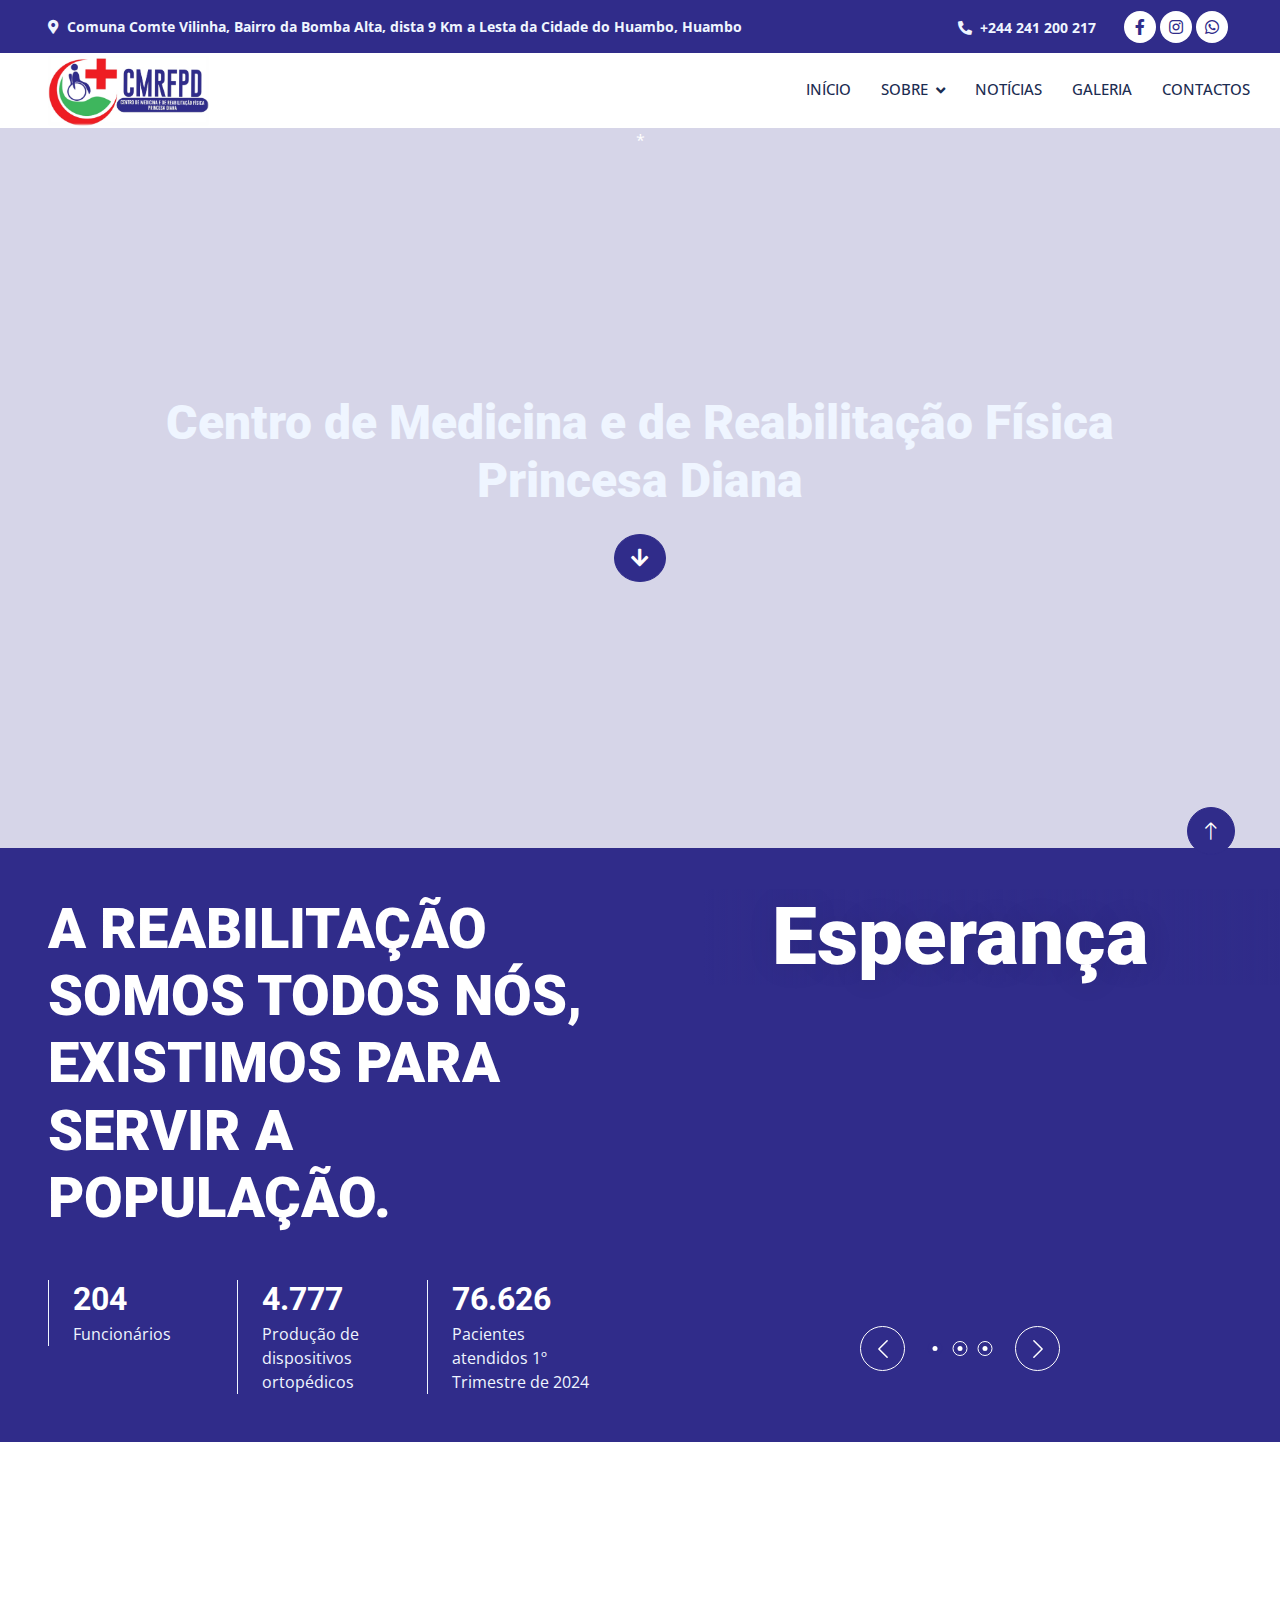
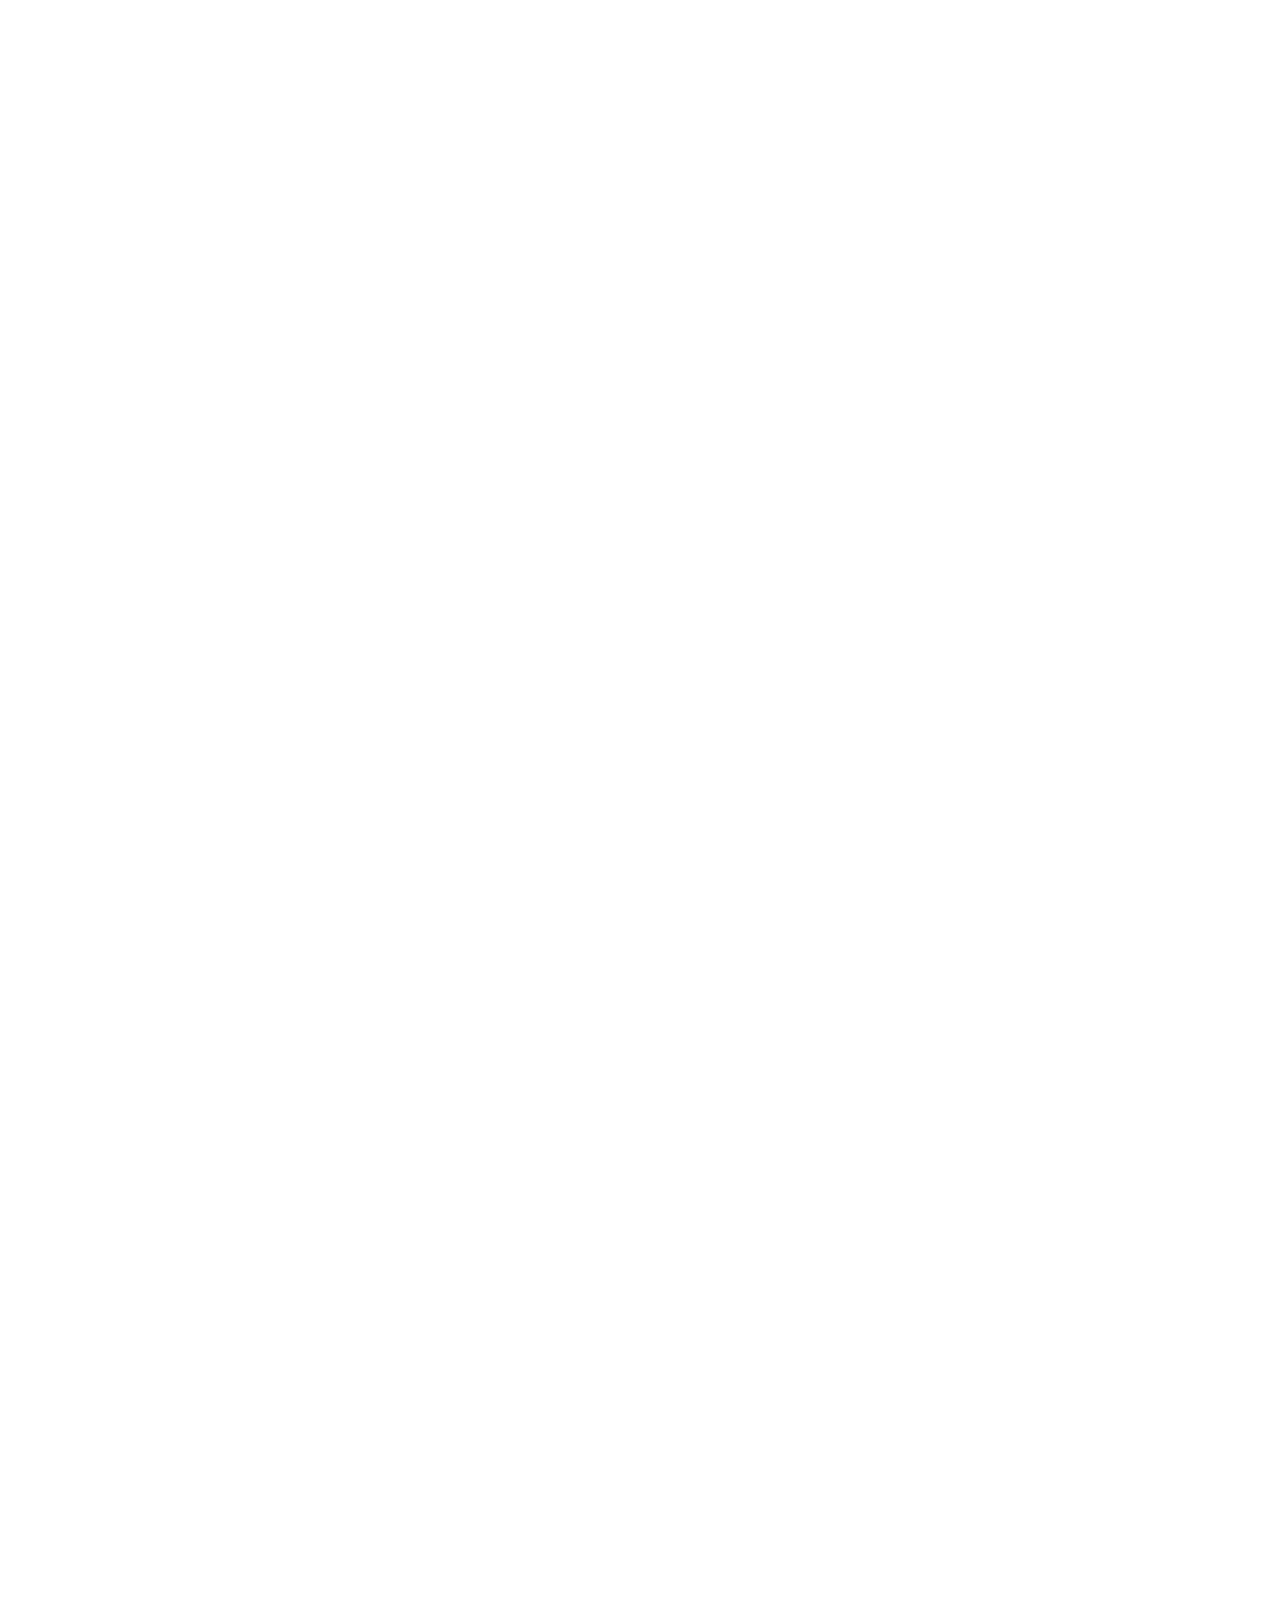
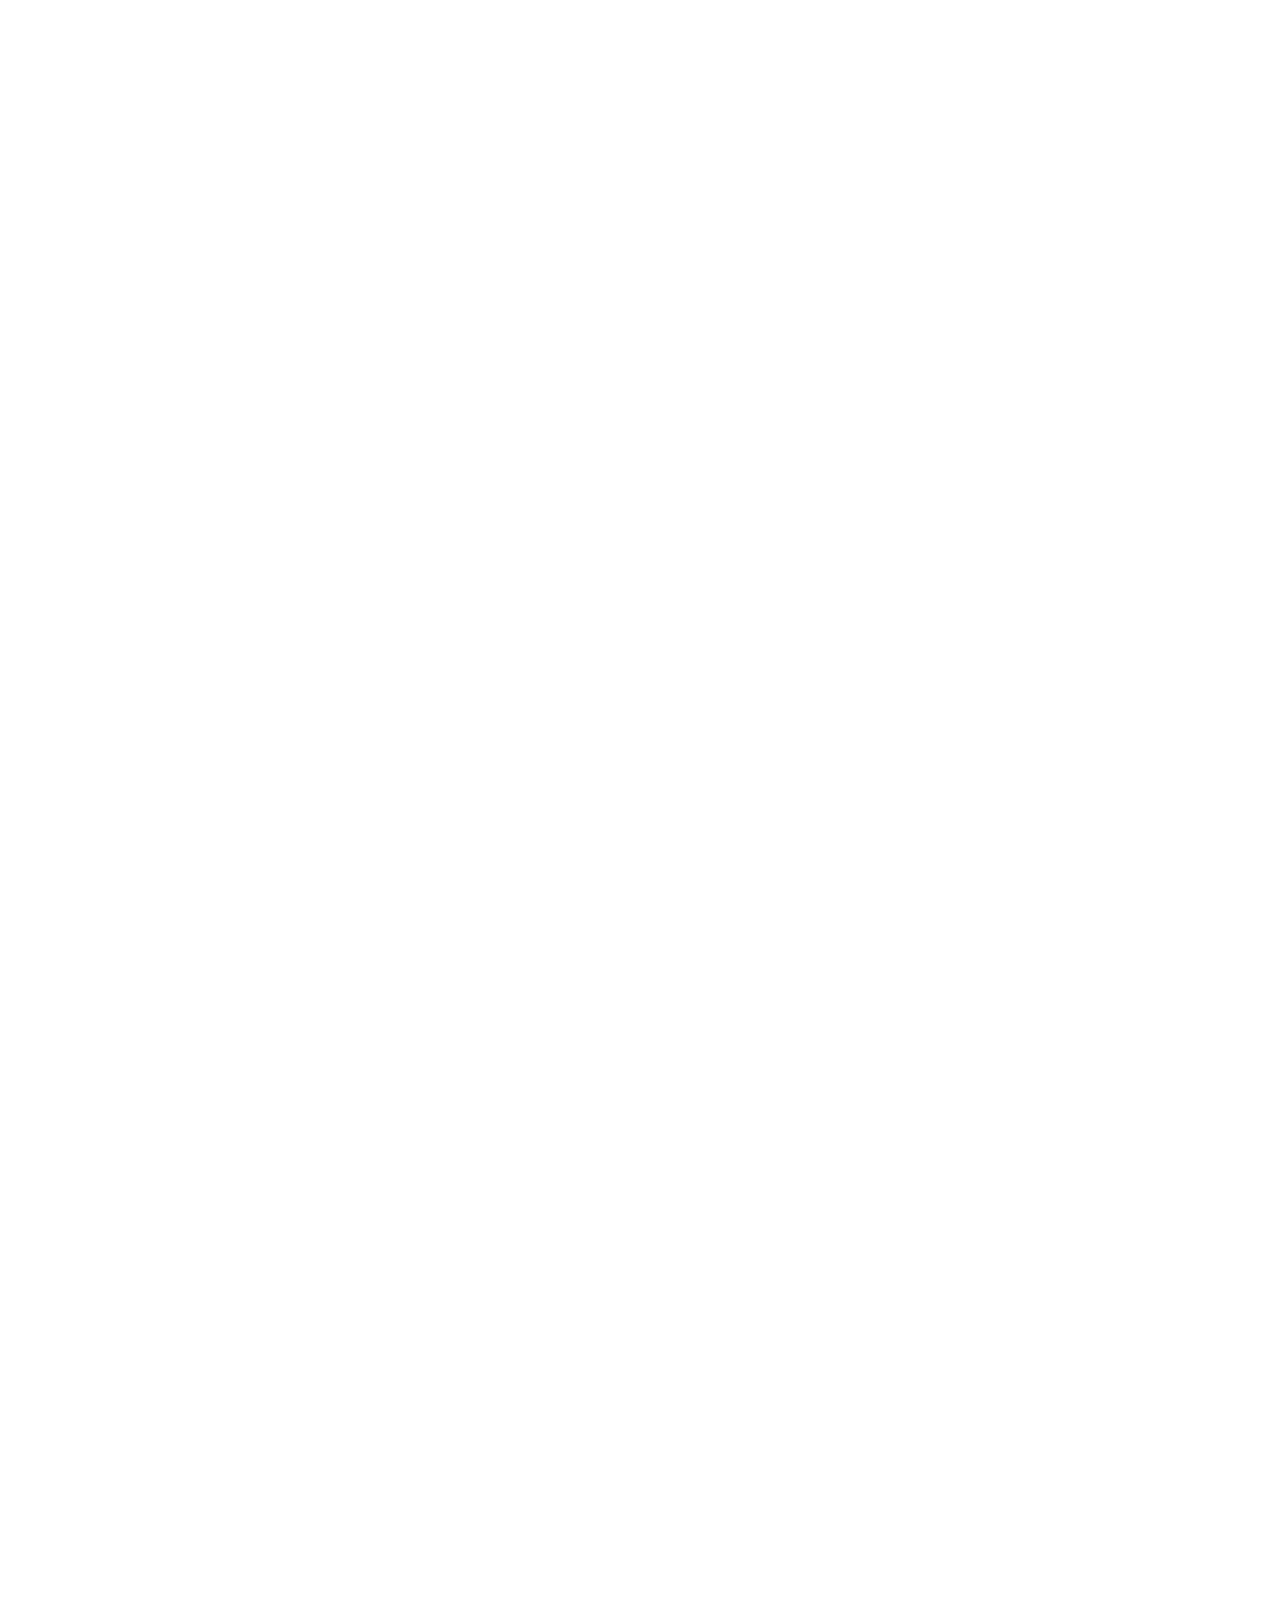
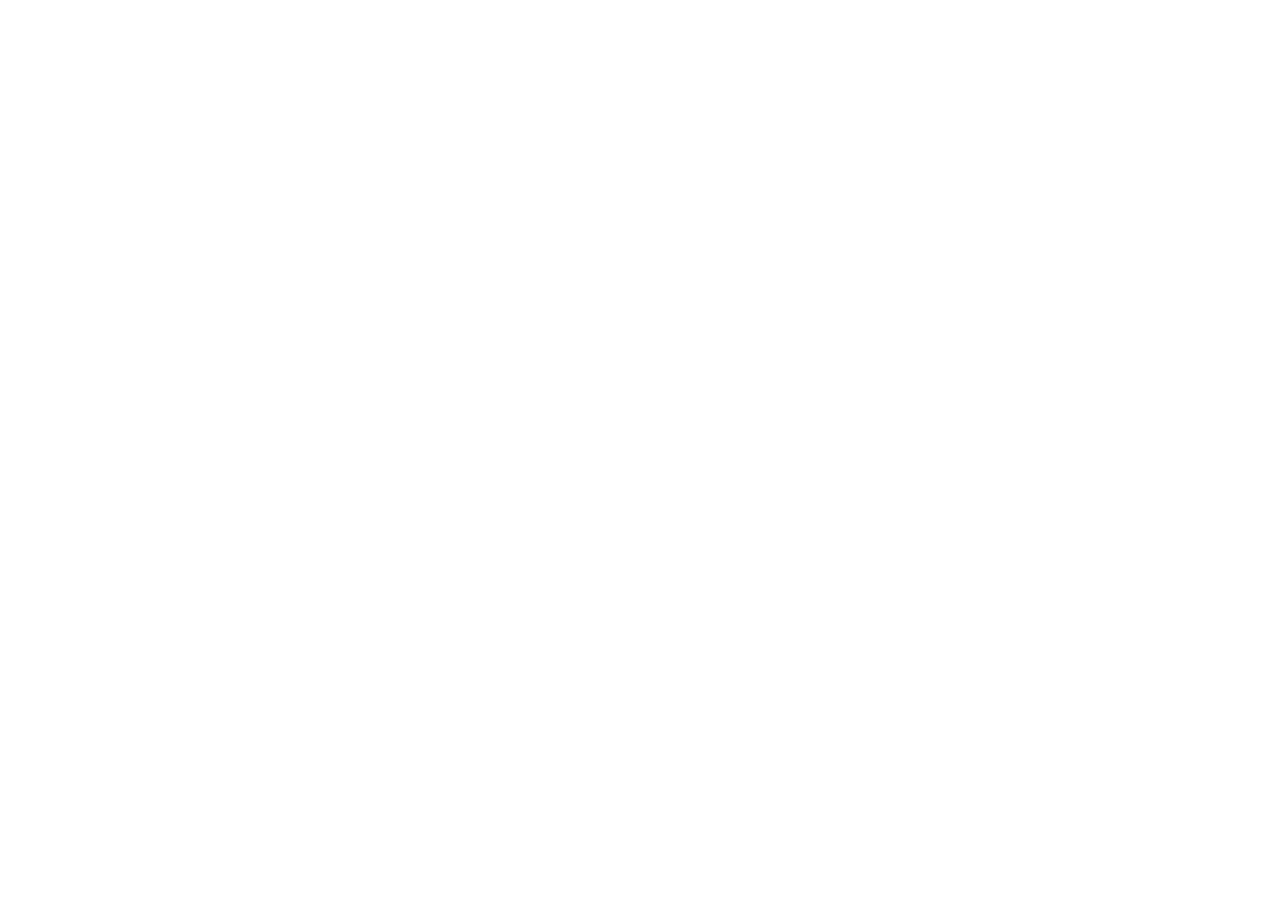
==== commit 3bf5572a: "almost" ====
--- a/index.html
+++ b/index.html
@@ -1,3 +1,6 @@
+
+
+
 <!DOCTYPE html>
 <html lang="en">
 
@@ -9,582 +12,532 @@
     <meta content="" name="description">
 
     <!-- Favicon -->
-    <link href="./assets/img/fav.jpg" rel="icon">
+    <link href="/assets/img/fav.jpg" rel="icon">
 
     <!-- Google Web Fonts -->
     <link rel="preconnect" href="https://fonts.googleapis.com">
     <link rel="preconnect" href="https://fonts.gstatic.com" crossorigin>
-    <link
-        href="https://fonts.googleapis.com/css2?family=Open+Sans:wght@400;500&family=Roboto:wght@500;700;900&display=swap"
-        rel="stylesheet">
+    <link href="https://fonts.googleapis.com/css2?family=Open+Sans:wght@400;500&family=Roboto:wght@500;700;900&display=swap" rel="stylesheet"> 
 
     <!-- Icon Font Stylesheet -->
     <link href="https://cdnjs.cloudflare.com/ajax/libs/font-awesome/5.10.0/css/all.min.css" rel="stylesheet">
     <link href="https://cdn.jsdelivr.net/npm/bootstrap-icons@1.4.1/font/bootstrap-icons.css" rel="stylesheet">
 
     <!-- Libraries Stylesheet -->
-    <link href="./assets/lib/animate/animate.min.css" rel="stylesheet">
-    <link href="./assets/lib/owlcarousel/assets/owl.carousel.min.css" rel="stylesheet">
-    <link href="./assets/lib/tempusdominus/css/tempusdominus-bootstrap-4.min.css" rel="stylesheet" />
+    <link href="/assets/lib/animate/animate.min.css" rel="stylesheet">
+    <link href="/assets/lib/owlcarousel/assets/owl.carousel.min.css" rel="stylesheet">
+    <link href="/assets/lib/tempusdominus/css/tempusdominus-bootstrap-4.min.css" rel="stylesheet" />
 
     <!-- Customized Bootstrap Stylesheet -->
-
-    <link href="./assets/css/bootstrap.min.css" rel="stylesheet">
+    
+    <link href="/assets/css/bootstrap.min.css" rel="stylesheet">
 
     <!-- Template Stylesheet -->
-
-    <link href="./assets/css/style.css" rel="stylesheet">
-
-</head>
+    
+    <link href="/assets/css/style.css" rel="stylesheet">
+    
+<script src="http://127.0.0.1:35729/livereload.js"></script></head>
 
 <body>
-    <!-- Spinner Start -->
-    <div id="spinner"
-        class="show bg-white position-fixed translate-middle w-100 vh-100 top-50 start-50 d-flex align-items-center justify-content-center">
-        <div class="spinner-grow text-primary" style="width: 3rem; height: 3rem;" role="status">
-            <img src="./assets/img/logo.jpg" alt="" height='70'>
-        </div>
-    </div>
-    <!-- Spinner End -->
+    
 
 
     <!-- Topbar Start -->
-    <div class="container-fluid bg-light p-0 wow fadeIn" data-wow-delay="0.1s">
-        <div class="row gx-0 d-none d-lg-flex">
-            <div class="col-lg-7 px-5 text-start">
-                <div class="h-100 d-inline-flex align-items-center py-3 me-4">
-                    <small class="fa fa-map-marker-alt text-primary me-2"></small>
-                    <small>Comandante Vilinga. Dista 9 Km a Leste da Cidade do Huambo</small>
-                </div>
-            </div>
-            <div class="col-lg-5 px-5 text-end">
-                <a href="tel:+244241200217 " class="h-100 d-inline-flex align-items-center py-3 me-4">
-                    <small class="fa fa-phone-alt text-primary me-2"></small>
-                    <small>+244 241 200 217</small>
-                </a>
-                <div class="h-100 d-inline-flex align-items-center">
-                    <a class="btn btn-sm-square rounded-circle bg-white text-primary me-1" target="blank"
-                        href="https://web.facebook.com/profile.php?id=100068173006508"><i
-                            class="fab fa-facebook-f"></i></a>
-                    <a class="btn btn-sm-square rounded-circle bg-white text-primary me-0" href=""><i
-                            class="fab fa-instagram"></i></a>
-                    <a class="btn btn-sm-square rounded-circle bg-white text-primary me-1" href=""><i
-                            class="fab fa-whatsapp"></i></a>
-                </div>
-            </div>
-        </div>
-    </div>
+    <div class="bg-primary container-fluid text-light p-0 wow fadeIn" data-wow-delay="0.1s">
+    <div class="row gx-0 d-none d-lg-flex">
+        <div class="col-lg-8 px-5 text-start">
+            <div class="h-100 d-inline-flex align-items-center py-3 me-4">
+                <small class="fa fa-map-marker-alt text-light me-2"></small>
+                <small class="fw-bold">Comuna Comte Vilinha, Bairro da Bomba Alta, dista 9 Km a Lesta da Cidade do Huambo, Huambo</small>
+            </div>
+        </div>
+        <div class="col-lg-4 px-5 text-end">
+            <a href="tel:+244241200217 " class="h-100 d-inline-flex align-items-center py-3 me-4">
+                <small class="fa fa-phone-alt text-light me-2"></small>
+                <small class="text-light fw-bold">+244 241 200 217</small>
+            </a>
+            
+            <div class="h-100 d-inline-flex align-items-center">
+                <a class="btn btn-sm-square rounded-circle bg-white text-primary me-1" target="blank" href="https://web.facebook.com/profile.php?id=100068173006508"><i class="fab fa-facebook-f"></i></a>
+                <a class="btn btn-sm-square rounded-circle bg-white text-primary me-1" href=""><i class="fab fa-instagram"></i></a>
+                <a class="btn btn-sm-square rounded-circle bg-white text-primary me-1" href=""><i class="fab fa-whatsapp"></i></a>
+            </div>
+        </div>
+    </div>
+</div>
     <!-- Topbar End -->
 
 
-    <nav class="navbar navbar-expand-lg bg-white navbar-light sticky-top p-0 wow fadeIn" data-wow-delay="0.1s">
-        <a href="index.html" class="navbar-brand d-flex align-items-center px-4 px-lg-5">
-            <img src="./assets/img/logo.jpg" height="70">
-        </a>
-        <button type="button" class="navbar-toggler me-4" data-bs-toggle="collapse" data-bs-target="#navbarCollapse">
-            <span class="navbar-toggler-icon"></span>
-        </button>
-        <div class="collapse navbar-collapse" id="navbarCollapse">
-            <div class="navbar-nav ms-auto p-4 p-lg-0">
-                <a href="index.html" class="nav-item nav-link">Início</a>
-                <div class="nav-item dropdown">
-                    <a href="#" class="nav-link dropdown-toggle" data-bs-toggle="dropdown">Sobre</a>
-                    <div class="dropdown-menu rounded-0 rounded-bottom m-0">
-                        <a href="sobre.html" class="dropdown-item">Quem somos</a>
-                        <a href="funcionarios.html" class="dropdown-item">Funcionários</a>
-                        <a href="servicos.html" class="dropdown-item">Serviços</a>
-                        <a href="404.html" class="dropdown-item">Dados estatísticos</a>
-                    </div>
-                </div>
-
-                <a href="galeria.html" class="nav-item nav-link">Galeria</a>
-                <a href="404.html" class="nav-item nav-link">Notícias</a>
-
-                <a href="contacto.html" class="nav-item nav-link">Contactos</a>
-            </div>
-        </div>
-    </nav>
+    <!-- Navbar Start -->
+    
+<nav class="navbar navbar-expand-lg bg-white navbar-light sticky-top p-0 wow fadeIn" data-wow-delay="0.1s">
+    <a href="/" class="navbar-brand d-flex align-items-center px-4 px-lg-5">
+    <img src="/assets/img/logo.jpg" height="70">
+    </a>
+    <button type="button" class="navbar-toggler me-4" data-bs-toggle="collapse" data-bs-target="#navbarCollapse">
+        <span class="navbar-toggler-icon"></span>
+    </button>
+    <div class="collapse navbar-collapse" id="navbarCollapse">
+        <div class="navbar-nav ms-auto p-4 p-lg-0">
+            <a href="/" class="nav-item nav-link">Início</a>
+            <div class="nav-item dropdown">
+                
+                <a href="#" class="nav-link dropdown-toggle" data-bs-toggle="dropdown">Sobre</a>
+                <div class="dropdown-menu rounded-0 rounded-bottom m-0">
+                    <a href="/sobre/" class="dropdown-item">Quem somos</a>
+                    <a href="/funcionarios/" class="dropdown-item">Funcionários</a>
+                    <a href="/servicos/" class="dropdown-item">Serviços</a>
+                    <a href="/dados/" class="dropdown-item">Dados estatísticos</a>
+                </div>
+            </div>
+            <a href="/blog/" class="nav-item nav-link">Notícias</a>
+            <a href="/galeria/" class="nav-item nav-link">Galeria</a>
+            
+          
+            <a href="/contacto/" class="nav-item nav-link">Contactos</a>
+        </div>
+    </div>
+</nav>
 
     <!-- Navbar End -->
 
-
-    <!-- Header Start -->
-    <div class="container-fluid header bg-primary p-0 mb-5">
-        <div class="row g-0 align-items-center flex-column-reverse flex-lg-row">
-            <div class="col-lg-6 p-5 wow fadeIn" data-wow-delay="0.1s">
-                <h1 class="display-4 text-white mb-5">A REABILITAÇÃO SOMOS TODOS NÓS, EXISTIMOS PARA SERVIR A POPULAÇÃO.
-                </h1>
-                <div class="row g-4">
-                    <div class="col-sm-4">
-                        <div class="border-start border-light ps-4">
-                            <h2 class="text-white mb-1" data-toggle="counter-up">204</h2>
-                            <p class="text-light mb-0">Funcionários</p>
+    
+   <!-- Header Start -->
+    <section class="hero-section">
+        <video autoplay muted loop>
+            <source src="/assets/video/home.mp4" type="video/mp4">
+        </video>
+        <div class="overlay"></div>
+        <div class="hero-content container">
+            
+            
+            <h1 class="display-5 text-light mb-4 wow fadeIn" data-wow-delay="0.3s">Centro de Medicina e de Reabilitação Física Princesa Diana </h1>
+            <a href="#" class="btn btn-lg btn-primary rounded-circle"><i class="fa fa-arrow-down"></i></a>
+            
+        </div>
+    </section>
+   <div class="container-fluid header bg-primary p-0 mb-5">
+    <div class="row g-0 align-items-center flex-column-reverse flex-lg-row">
+        <div class="col-lg-6 p-5 wow fadeIn" data-wow-delay="0.1s">
+            <h1 class="display-4 text-white mb-5">A REABILITAÇÃO SOMOS TODOS NÓS, EXISTIMOS PARA SERVIR A POPULAÇÃO.</h1>
+            <div class="row g-4">
+                <div class="col-sm-4">
+                    <div class="border-start border-light ps-4">
+                        <h2 class="text-white mb-1" data-toggle="counter-up">204</h2>
+                        <p class="text-light mb-0">Funcionários</p>
+                    </div>
+                </div>
+                <div class="col-sm-4">
+                    <div class="border-start border-light ps-4">
+                        <h2 class="text-white mb-1" data-toggle="counter-up">4.777</h2>
+                        <p class="text-light mb-0">Produção de dispositivos ortopédicos</p>
+                    </div>
+                </div>
+                <div class="col-sm-4">
+                    <div class="border-start border-light ps-4">
+                        <h2 class="text-white mb-1" data-toggle="counter-up">76.626</h2>
+                        <p class="text-light mb-0">Pacientes atendidos 1º Trimestre de 2024</p>
+                    </div>
+                </div>
+            </div>
+        </div>
+        <div class="col-lg-6 wow fadeIn" data-wow-delay="0.5s">
+            <div class="owl-carousel header-carousel">
+                <div class="owl-carousel-item position-relative">
+                    <img class="img-fluid" src="/assets/img/diana1.jpeg" alt="">
+                    <div class="owl-carousel-text">
+                        <h1 class="display-1 text-white mb-0">Esperança</h1>
+                    </div>
+                </div>
+                <div class="owl-carousel-item position-relative">
+                    <img class="img-fluid" src="/assets/img/image4.avif" alt="">
+                    <div class="owl-carousel-text">
+                        <h1 class="display-1 text-white mb-0">Superação</h1>
+                    </div>
+                </div>
+                <div class="owl-carousel-item position-relative">
+                    <img class="img-fluid" src="/assets/img/image3.jpg" alt="">
+                    <div class="owl-carousel-text">
+                        <h1 class="display-1 text-white mb-0">Renascimento</h1>
+                    </div>
+                </div>
+            </div>
+        </div>
+    </div>
+</div>
+<!-- Header End -->
+
+
+<!-- About Start -->
+<div class="container-xxl py-5">
+    <div class="container">
+        <div class="row g-5">
+            <div class="col-lg-6 wow fadeIn" data-wow-delay="0.1s">
+                <div class="d-flex flex-column">
+                    <img class="img-fluid rounded w-100" src="/assets/img/about.JPG" />
+                </div>
+            </div>
+            <div class="col-lg-6 wow fadeIn" data-wow-delay="0.5s">
+               
+                <h1 class="mb-4">Centro de Medicina e Reabilitação Física Princesa Diana</h1>
+                <p>O CMRFPD é uma unidade hospitalar de nível secundário, especializada em Medicina Física e Reabilitação da rede hospitalar provincial, integrada no Sistema Nacional de Saúde. Vocacionado para a prestação de cuidados de saúde às pessoas portadoras de deficiência e não só.</p>
+                <a href="/sobre/" class="btn btn-primary rounded-pill py-3 px-5 mt-3">Saiba mais <i class="bi bi-arrow-right"></i></a> 
+            </div>
+        </div>
+        
+    </div>
+</div>
+<!-- About End -->
+<!-- Service Start -->
+<div class="container-xxl py-5">
+    <div class="container">
+     
+        <div class="row g-4">
+            <div class="col-lg-4 col-md-6 wow fadeInUp" data-wow-delay="0.3s">
+                <div class="service-item bg-primary rounded h-100 p-5">
+                    <div class="d-inline-flex align-items-center justify-content-center bg-white rounded-circle mb-4" style="width: 70px; height: 70px;">
+                        <i class="fa-2x fa fa-bullseye text-primary fs-4 text-center"></i>
+                    </div>
+                    <h4 class="mb-3 text-white">Missão</h4>
+                    <p class="mb-4 text-light">Prestar serviços de saúde de qualidade com competência, excelência e rigor, fomentar a
+                        formação pré e pós – graduação e investigação, respeitando sempre o princípio da
+                        humanização e promovendo o orgulho, satisfação e sentimento de pertença de todos os
+                        seus colaboradores e demais beneficiários.</p>
+                    <a class="btn" href="/servicos/"><i class="fa fa-plus text-primary me-3"></i>Leia Mais</a>
+                </div>
+            </div>
+            <div class="col-lg-4 col-md-6 wow fadeInUp" data-wow-delay="0.3s">
+                <div class="service-item bg-primary rounded h-100 p-5">
+                    <div class="d-inline-flex align-items-center justify-content-center bg-white rounded-circle mb-4" style="width: 70px; height: 70px;">
+                        <i class="fa-2x fa fa-eye text-primary" text-primary fs-4"></i>
+                    </div>
+                    <h4 class="mb-3 text-white">Visão</h4>
+                    <div class="mb-4 text-light">
+                        <p><i class="far fa-check-circle text-light me-3"></i>Ser um exemplo e referência na prestação dos cuidados de saúde de especialidade ao
+                            nível nacional, com uma perspectiva de crescimento sustentável, comprometimento,
+                            sentido de mudança e diferenciação com ambição de criação de valor para seus utentes
+                            e comunidades;</p>
+                        <p><i class="far fa-check-circle text-light me-3"></i>Ecologia e sustentabilidade.</p>
+                        
+                    </div>
+                    <a class="btn" href="/servicos/"><i class="fa fa-plus text-primary me-3"></i>Leia Mais</a>
+                </div>
+            </div>
+            <div class="col-lg-4 col-md-6 wow fadeInUp" data-wow-delay="0.3s">
+                <div class="service-item bg-primary rounded h-100 p-5">
+                    <div class="d-inline-flex align-items-center justify-content-center bg-white rounded-circle mb-4" style="width: 70px; height: 70px;">
+                        <i class="fa-2x fa fa-heart text-primary fs-4"></i>
+                    </div>
+                    <h4 class="mb-3 text-white">Valores</h4>
+                    <div class="mb-4 text-light">
+                        <p><i class="far fa-check-circle text-light me-3"></i>Atendimento Humanizado e Personalizado;</p>
+                        <p><i class="far fa-check-circle text-light me-3"></i>Respeito das Diferenças Socioculturais e Políticas;</p>
+                        <p><i class="far fa-check-circle text-light me-3"></i>Valorização, Capacitação e Desenvolvimento de Recursos Humanos;</p>
+                        <p><i class="far fa-check-circle text-light me-3"></i>Comunicação Ágil, Clara e Precisa;</p>
+                    </div>
+                    <a class="btn" href="/servicos/"><i class="fa fa-plus text-primary me-3"></i>Leia Mais</a>
+                </div>
+            </div>
+           
+        </div>
+    </div>
+</div>
+<!-- Service End -->
+
+<!-- Service Start -->
+<div class="container-xxl py-5">
+    <div class="container">
+        <div class="text-center mx-auto mb-5 wow fadeInUp" data-wow-delay="0.1s" style="max-width: 600px;">
+            <span class="d-inline-block border rounded-pill py-1 px-4 mb-4">Serviços</span>
+            <h1>Nossas Soluções de Cuidados de Saúde</h1>
+        </div>
+        <div class="row g-4">
+            <div class="col-lg-4 col-md-6 wow fadeInUp" data-wow-delay="0.3s">
+                <div class="service-item bg-light bg-success rounded h-100 p-5">
+                    <div class="d-inline-flex align-items-center justify-content-center bg-white rounded-circle mb-4" style="width: 65px; height: 65px;">
+                        <i class="fa fa-user-md text-primary fs-4"></i>
+                    </div>
+                    <h4 class="mb-3">Fisioterapia</h4>
+                    <p class="mb-4">Tratamentos para restaurar a mobilidade e função física.</p>
+                    <a class="btn" href="/servicos/"><i class="fa fa-plus text-primary me-3"></i>Leia Mais</a>
+                </div>
+            </div>
+            <div class="col-lg-4 col-md-6 wow fadeInUp" data-wow-delay="0.5s">
+                <div class="service-item bg-light rounded h-100 p-5">
+                    <div class="d-inline-flex align-items-center justify-content-center bg-white rounded-circle mb-4" style="width: 65px; height: 65px;">
+                        <i class="fa fa-dumbbell text-primary fs-4"></i>
+                    </div>
+                    <h4 class="mb-3">Fisiatria</h4>
+                    <p class="mb-4">Tratamentos personalizados para restaurar movimento e função.</p>
+                    <a class="btn" href=""><i class="fa fa-plus text-primary me-3"></i>Leia Mais</a>
+                </div>
+            </div>
+            <div class="col-lg-4 col-md-6 wow fadeInUp" data-wow-delay="0.7s">
+                <div class="service-item bg-light bg-success rounded h-100 p-5">
+                    <div class="d-inline-flex align-items-center justify-content-center bg-white rounded-circle mb-4" style="width: 65px; height: 65px;">
+                        <i class="fa fa-wheelchair text-primary fs-4"></i>
+                    </div>
+                    <h4 class="mb-3">Órteses, Próteses e MER</h4>
+                    <p class="mb-4">Dispositivos que melhoram a qualidade de vida e funcionalidade.</p>
+                    <a class="btn" href="/servicos/"><i class="fa fa-plus text-primary me-3"></i>Leia Mais</a>
+                </div>
+            </div>
+            <div class="col-lg-4 col-md-6 wow fadeInUp" data-wow-delay="0.9s">
+                <div class="service-item bg-light bg-success rounded h-100 p-5">
+                    <div class="d-inline-flex align-items-center justify-content-center bg-white rounded-circle mb-4" style="width: 65px; height: 65px;">
+                        <i class="fa fa-child text-primary fs-4"></i>
+                    </div>
+                    <h4 class="mb-3">Reabilitação Pediátrica</h4>
+                    <p class="mb-4">Cuidados especializados para crianças com necessidades de reabilitação.</p>
+                    <a class="btn" href="/servicos/"><i class="fa fa-plus text-primary me-3"></i>Leia Mais</a>
+                </div>
+            </div>
+            <div class="col-lg-4 col-md-6 wow fadeInUp" data-wow-delay="1.1s">
+                <div class="service-item bg-light bg-success rounded h-100 p-5">
+                    <div class="d-inline-flex align-items-center justify-content-center bg-white rounded-circle mb-4" style="width: 65px; height: 65px;">
+                        <i class="fa fa-heartbeat text-primary fs-4"></i>
+                    </div>
+                    <h4 class="mb-3">Cardioneumologia</h4>
+                    <p class="mb-4">Tratamento e prevenção de doenças cardíacas e pulmonares.</p>
+                    <a class="btn" href="/servicos/"><i class="fa fa-plus text-primary me-3"></i>Leia Mais</a>
+                </div>
+            </div>
+            <div class="col-lg-4 col-md-6 wow fadeInUp" data-wow-delay="1.3s">
+                <div class="service-item bg-light bg-success rounded h-100 p-5">
+                    <div class="d-inline-flex align-items-center justify-content-center bg-white rounded-circle mb-4" style="width: 65px; height: 65px;">
+                        <i class="fa fa-stethoscope text-primary fs-4"></i>
+                    </div>
+                    <h4 class="mb-3">Medicina</h4>
+                    <p class="mb-4">Serviços de cuidado primário para manter sua saúde geral.</p>
+                    <a class="btn" href="/servicos/"><i class="fa fa-plus text-primary me-3"></i>Leia Mais</a>
+                </div>
+            </div>
+            
+        </div>
+        <div class="text-center mx-auto wow fadeInUp mt-5" data-wow-delay="1.5s">
+            <a class="btn btn-primary rounded-pill py-3 px-5 mt-3" href="/servicos/">Mais Serviços  <i class="bi bi-arrow-right"></i></a>
+        </div>
+    </div>
+</div>
+<!-- Service End -->
+
+
+
+<!-- Team Start -->
+
+<div class="container-xxl py-5">
+    <div class="container">
+        <div class="text-center mx-auto mb-5 wow fadeInUp" data-wow-delay="0.1s" style="max-width: 600px;">
+            <p class="d-inline-block border rounded-pill py-1 px-4">Profissionais</p>
+            <h1>Conheça os Nossos Funcionarios</h1>
+        </div>
+        <div class="row g-4">
+            <div class="col-lg-3 col-md-6 wow fadeInUp" data-wow-delay="0.1s">
+                <div class="team-item position-relative rounded overflow-hidden">
+                    <div class="overflow-hidden">
+                        <img class="img-fluid" src="/assets/img/funcionarios/image1.jpg" style="height: 250px; object-fit: cover;" alt="">
+                    </div>
+                    <div class="team-text bg-light text-center p-4">
+                        <h5>Sabino Adão</h5>
+                        <p class="text-primary">Director-Geral</p>
+                        <div class="team-social text-center">
+                            <a class="btn btn-square" href=""><i class="fab fa-facebook-f"></i></a>
+                            <a class="btn btn-square" href=""><i class="fab fa-whatsapp"></i></a>
+                            <a class="btn btn-square" href=""><i class="fab fa-instagram"></i></a>
                         </div>
                     </div>
-                    <div class="col-sm-4">
-                        <div class="border-start border-light ps-4">
-                            <h2 class="text-white mb-1" data-toggle="counter-up">4.777</h2>
-                            <p class="text-light mb-0">Produção de dispositivos ortopédicos</p>
+                </div>
+            </div>
+            <div class="col-lg-3 col-md-6 wow fadeInUp" data-wow-delay="0.3s">
+                <div class="team-item position-relative rounded overflow-hidden">
+                    <div class="overflow-hidden">
+                        <img class="img-fluid" src="/assets/img/funcionarios/profile.png" style="height: 250px; object-fit: cover;" alt="">
+                    </div>
+                    <div class="team-text bg-light text-center p-4">
+                        <h5>Nome do funcionário</h5>
+                        <p class="text-primary">Função</p>
+                        <div class="team-social text-center">
+                            <a class="btn btn-square" href=""><i class="fab fa-facebook-f"></i></a>
+                            <a class="btn btn-square" href=""><i class="fab fa-twitter"></i></a>
+                            <a class="btn btn-square" href=""><i class="fab fa-instagram"></i></a>
                         </div>
                     </div>
-                    <div class="col-sm-4">
-                        <div class="border-start border-light ps-4">
-                            <h2 class="text-white mb-1" data-toggle="counter-up">76.626</h2>
-                            <p class="text-light mb-0">Pacientes atendidos 1º Trimestre de 2024</p>
+                </div>
+            </div>
+            <div class="col-lg-3 col-md-6 wow fadeInUp" data-wow-delay="0.5s">
+                <div class="team-item position-relative rounded overflow-hidden">
+                    <div class="overflow-hidden">
+                        <img class="img-fluid" src="/assets/img/funcionarios/profile.png" style="height: 250px; object-fit: cover;" alt="">
+                    </div>
+                    <div class="team-text bg-light text-center p-4">
+                        <h5>Nome do funcionário</h5>
+                        <p class="text-primary">Função</p>
+                        <div class="team-social text-center">
+                            <a class="btn btn-square" href=""><i class="fab fa-facebook-f"></i></a>
+                            <a class="btn btn-square" href=""><i class="fab fa-twitter"></i></a>
+                            <a class="btn btn-square" href=""><i class="fab fa-instagram"></i></a>
                         </div>
                     </div>
                 </div>
             </div>
-            <div class="col-lg-6 wow fadeIn" data-wow-delay="0.5s">
-                <div class="owl-carousel header-carousel">
-                    <div class="owl-carousel-item position-relative">
-                        <img class="img-fluid" src="./assets/img/diana1.jpeg" alt="">
-                        <div class="owl-carousel-text">
-                            <h1 class="display-1 text-white mb-0">Esperança</h1>
+            <div class="col-lg-3 col-md-6 wow fadeInUp" data-wow-delay="0.7s">
+                <div class="team-item position-relative rounded overflow-hidden">
+                    <div class="overflow-hidden">
+                        <img class="img-fluid" src="/assets/img/funcionarios/profile.png" style="height: 250px; object-fit: cover;" alt="">
+                    </div>
+                    <div class="team-text bg-light text-center p-4">
+                        <h5>Nome do funcionário</h5>
+                        <p class="text-primary">Função</p>
+                        <div class="team-social text-center">
+                            <a class="btn btn-square" href=""><i class="fab fa-facebook-f"></i></a>
+                            <a class="btn btn-square" href=""><i class="fab fa-twitter"></i></a>
+                            <a class="btn btn-square" href=""><i class="fab fa-instagram"></i></a>
                         </div>
                     </div>
-                    <div class="owl-carousel-item position-relative">
-                        <img class="img-fluid" src="./assets/img/image4.avif" alt="">
-                        <div class="owl-carousel-text">
-                            <h1 class="display-1 text-white mb-0">Superação</h1>
-                        </div>
-                    </div>
-                    <div class="owl-carousel-item position-relative">
-                        <img class="img-fluid" src="./assets/img/image3.jpg" alt="">
-                        <div class="owl-carousel-text">
-                            <h1 class="display-1 text-white mb-0">Renascimento</h1>
-                        </div>
-                    </div>
-                </div>
-            </div>
-        </div>
-    </div>
-    <!-- Header End -->
-
-
-    <!-- About Start -->
-    <div class="container-xxl py-5">
-        <div class="container">
-            <div class="row g-5">
-                <div class="col-lg-6 wow fadeIn" data-wow-delay="0.1s">
-                    <div class="d-flex flex-column">
-                    
-                        <iframe  width="560" height="350" src="https://www.youtube-nocookie.com/embed/bqWPvMHwMzk?si=XO4T6OnFyc_yMivy?autoplay=1&mute=1?controls=0" title="CMRFPD" frameborder="0" allow="accelerometer; autoplay; clipboard-write; encrypted-media; gyroscope; picture-in-picture; web-share" referrerpolicy="strict-origin-when-cross-origin" allowfullscreen></iframe>
-
-                    </div>
-                </div>
-                <div class="col-lg-6 wow fadeIn" data-wow-delay="0.5s">
-                    <a href="sobre.html" class="d-inline-block btn btn-primary border rounded-pill py-1 px-4 mb-4">Quem
-                        Somos <i class="fa fa-arrow-right"></i></a>
-                    <h1 class="mb-4">Centro de Medicina e Reabilitação Física Princesa Diana</h1>
-                    <p>O CMRFPD é uma unidade hospitalar de nível secundário, especializada em Medicina Física e
-                        Reabilitação da rede hospitalar provincial, integrada no Sistema Nacional de Saúde. Vocacionado
-                        para a prestação de cuidados de saúde às pessoas portadoras de deficiência e não só.</p>
-
-                </div>
-            </div>
-            <!-- Service Start -->
-            <div class="container-xxl py-5">
-                <div class="container">
-
-                    <div class="row g-4">
-                        <div class="col-lg-4 col-md-6 wow fadeInUp" data-wow-delay="0.3s">
-                            <div class="service-item bg-primary rounded h-100 p-5">
-                                <div class="d-inline-flex align-items-center justify-content-center bg-white rounded-circle mb-4"
-                                    style="width: 70px; height: 70px;">
-                                    <i class="fa-2x fa fa-bullseye text-primary fs-4 text-center"></i>
-                                </div>
-                                <h4 class="mb-3 text-white">Missão</h4>
-                                <p class="mb-4 text-light">Prestar serviços de saúde de qualidade com competência,
-                                    excelência e rigor, fomentar a
-                                    formação pré e pós – graduação e investigação, respeitando sempre o princípio da
-                                    humanização e promovendo o orgulho, satisfação e sentimento de pertença de todos os
-                                    seus colaboradores e demais beneficiários.</p>
-                                <a class="btn" href="servicos.html"><i class="fa fa-plus text-primary me-3"></i>Leia
-                                    Mais</a>
-                            </div>
-                        </div>
-                        <div class="col-lg-4 col-md-6 wow fadeInUp" data-wow-delay="0.3s">
-                            <div class="service-item bg-primary rounded h-100 p-5">
-                                <div class="d-inline-flex align-items-center justify-content-center bg-white rounded-circle mb-4"
-                                    style="width: 70px; height: 70px;">
-                                    <i class="fa-2x fa fa-eye text-primary" text-primary fs-4"></i>
-                                </div>
-                                <h4 class="mb-3 text-white">Visão</h4>
-                                <div class="mb-4 text-light">
-                                    <p><i class="far fa-check-circle text-light me-3"></i>Ser um exemplo e referência na
-                                        prestação dos cuidados de saúde de especialidade ao
-                                        nível nacional, com uma perspectiva de crescimento sustentável, comprometimento,
-                                        sentido de mudança e diferenciação com ambição de criação de valor para seus
-                                        utentes
-                                        e comunidades;</p>
-                                    <p><i class="far fa-check-circle text-light me-3"></i>Ecologia e sustentabilidade.
-                                    </p>
-
-                                </div>
-                                <a class="btn" href="servicos.html"><i class="fa fa-plus text-primary me-3"></i>Leia
-                                    Mais</a>
-                            </div>
-                        </div>
-                        <div class="col-lg-4 col-md-6 wow fadeInUp" data-wow-delay="0.3s">
-                            <div class="service-item bg-primary rounded h-100 p-5">
-                                <div class="d-inline-flex align-items-center justify-content-center bg-white rounded-circle mb-4"
-                                    style="width: 70px; height: 70px;">
-                                    <i class="fa-2x fa fa-heart text-primary fs-4"></i>
-                                </div>
-                                <h4 class="mb-3 text-white">Valores</h4>
-                                <div class="mb-4 text-light">
-                                    <p><i class="far fa-check-circle text-light me-3"></i>Atendimento Humanizado e
-                                        Personalizado;</p>
-                                    <p><i class="far fa-check-circle text-light me-3"></i>Respeito das Diferenças
-                                        Socioculturais e Políticas;</p>
-                                    <p><i class="far fa-check-circle text-light me-3"></i>Valorização, Capacitação e
-                                        Desenvolvimento de Recursos Humanos;</p>
-                                    <p><i class="far fa-check-circle text-light me-3"></i>Comunicação Ágil, Clara e
-                                        Precisa;</p>
-                                </div>
-                                <a class="btn" href="servicos.html"><i class="fa fa-plus text-primary me-3"></i>Leia
-                                    Mais</a>
-                            </div>
-                        </div>
-
-                    </div>
-                </div>
-            </div>
-            <!-- Service End -->
-        </div>
-    </div>
-    <!-- About End -->
-
-
-    <!-- Service Start -->
-    <div class="container-xxl py-5">
-        <div class="container">
-            <div class="text-center mx-auto mb-5 wow fadeInUp" data-wow-delay="0.1s" style="max-width: 600px;">
-                <span class="d-inline-block border rounded-pill py-1 px-4 mb-4">Serviços</span>
-                <h1>Nossas Soluções de Cuidados de Saúde</h1>
-            </div>
-            <div class="row g-4">
-                <div class="col-lg-4 col-md-6 wow fadeInUp" data-wow-delay="0.3s">
-                    <div class="service-item bg-light rounded h-100 p-5">
-                        <div class="d-inline-flex align-items-center justify-content-center bg-white rounded-circle mb-4"
-                            style="width: 65px; height: 65px;">
-                            <i class="fa fa-user-md text-primary fs-4"></i>
-                        </div>
-                        <h4 class="mb-3">Fisioterapia</h4>
-                        <p class="mb-4">Tratamentos para restaurar a mobilidade e função física.</p>
-                        <a class="btn" href="servicos.html"><i class="fa fa-plus text-primary me-3"></i>Leia Mais</a>
-                    </div>
-                </div>
-                <div class="col-lg-4 col-md-6 wow fadeInUp" data-wow-delay="0.5s">
-                    <div class="service-item bg-light rounded h-100 p-5">
-                        <div class="d-inline-flex align-items-center justify-content-center bg-white rounded-circle mb-4"
-                            style="width: 65px; height: 65px;">
-                            <i class="fa fa-wheelchair text-primary fs-4"></i>
-                        </div>
-                        <h4 class="mb-3">Órteses, Próteses e MER</h4>
-                        <p class="mb-4">Dispositivos que melhoram a qualidade de vida e funcionalidade.</p>
-                        <a class="btn" href="servicos.html"><i class="fa fa-plus text-primary me-3"></i>Leia Mais</a>
-                    </div>
-                </div>
-                <div class="col-lg-4 col-md-6 wow fadeInUp" data-wow-delay="0.7s">
-                    <div class="service-item bg-light rounded h-100 p-5">
-                        <div class="d-inline-flex align-items-center justify-content-center bg-white rounded-circle mb-4"
-                            style="width: 65px; height: 65px;">
-                            <i class="fa fa-child text-primary fs-4"></i>
-                        </div>
-                        <h4 class="mb-3">Reabilitação Pediátrica</h4>
-                        <p class="mb-4">Cuidados especializados para crianças com necessidades de reabilitação.</p>
-                        <a class="btn" href="servicos.html"><i class="fa fa-plus text-primary me-3"></i>Leia Mais</a>
-                    </div>
-                </div>
-                <div class="col-lg-4 col-md-6 wow fadeInUp" data-wow-delay="0.9s">
-                    <div class="service-item bg-light rounded h-100 p-5">
-                        <div class="d-inline-flex align-items-center justify-content-center bg-white rounded-circle mb-4"
-                            style="width: 65px; height: 65px;">
-                            <i class="fa fa-heartbeat text-primary fs-4"></i>
-                        </div>
-                        <h4 class="mb-3">Cardioneumologia</h4>
-                        <p class="mb-4">Tratamento e prevenção de doenças cardíacas e pulmonares.</p>
-                        <a class="btn" href="servicos.html"><i class="fa fa-plus text-primary me-3"></i>Leia Mais</a>
-                    </div>
-                </div>
-                <div class="col-lg-4 col-md-6 wow fadeInUp" data-wow-delay="1.1s">
-                    <div class="service-item bg-light rounded h-100 p-5">
-                        <div class="d-inline-flex align-items-center justify-content-center bg-white rounded-circle mb-4"
-                            style="width: 65px; height: 65px;">
-                            <i class="fa fa-stethoscope text-primary fs-4"></i>
-                        </div>
-                        <h4 class="mb-3">Medicina</h4>
-                        <p class="mb-4">Serviços de cuidado primário para manter sua saúde geral.</p>
-                        <a class="btn" href="servicos.html"><i class="fa fa-plus text-primary me-3"></i>Leia Mais</a>
-                    </div>
-                </div>
-                <div class="col-lg-4 col-md-6 wow fadeInUp" data-wow-delay="1.3s">
-                    <div class="service-item bg-light rounded h-100 p-5">
-                        <div class="d-inline-flex align-items-center justify-content-center bg-white rounded-circle mb-4"
-                            style="width: 65px; height: 65px;">
-                            <i class="fa fa-vials text-primary fs-4"></i>
-                        </div>
-                        <h4 class="mb-3">Laboratório Clínico</h4>
-                        <p class="mb-4">Diagnósticos precisos para melhor gestão da saúde.</p>
-                        <a class="btn" href="servicos.html"><i class="fa fa-plus text-primary me-3"></i>Leia Mais</a>
-                    </div>
-                </div>
-            </div>
-            <div class="text-center mx-auto wow fadeInUp mt-5" data-wow-delay="1.5s">
-                <a class="btn btn-primary rounded-pill py-3 px-5 mt-3" href="servicos.html">Mais Serviços <i
-                        class="fa fa-arrow-right"></i></a>
-            </div>
-        </div>
-    </div>
-    <!-- Service End -->
-
-
-
-    <!-- Team Start -->
-
-    <div class="container-xxl py-5">
-        <div class="container">
-            <div class="text-center mx-auto mb-5 wow fadeInUp" data-wow-delay="0.1s" style="max-width: 600px;">
-                <p class="d-inline-block border rounded-pill py-1 px-4">Profissionais</p>
-                <h1>Conheça os Nossos Funcionarios</h1>
-            </div>
-            <div class="row g-4">
-                <div class="col-lg-3 col-md-6 wow fadeInUp" data-wow-delay="0.1s">
-                    <div class="team-item position-relative rounded overflow-hidden">
-                        <div class="overflow-hidden">
-                            <img class="img-fluid" src="./assets/img/funcionarios/image1.jpg"
-                                style="height: 250px; object-fit: cover;" alt="">
-                        </div>
-                        <div class="team-text bg-light text-center p-4">
-                            <h5>Sabino Adão</h5>
-                            <p class="text-primary">Director-Geral</p>
-                            <div class="team-social text-center">
-                                <a class="btn btn-square" href=""><i class="fab fa-facebook-f"></i></a>
-                                <a class="btn btn-square" href=""><i class="fab fa-whatsapp"></i></a>
-                                <a class="btn btn-square" href=""><i class="fab fa-instagram"></i></a>
-                            </div>
-                        </div>
-                    </div>
-                </div>
-                <div class="col-lg-3 col-md-6 wow fadeInUp" data-wow-delay="0.3s">
-                    <div class="team-item position-relative rounded overflow-hidden">
-                        <div class="overflow-hidden">
-                            <img class="img-fluid" src="./assets/img/funcionarios/profile.png"
-                                style="height: 250px; object-fit: cover;" alt="">
-                        </div>
-                        <div class="team-text bg-light text-center p-4">
-                            <h5>Nome do funcionário</h5>
-                            <p class="text-primary">Função</p>
-                            <div class="team-social text-center">
-                                <a class="btn btn-square" href=""><i class="fab fa-facebook-f"></i></a>
-                                <a class="btn btn-square" href=""><i class="fab fa-twitter"></i></a>
-                                <a class="btn btn-square" href=""><i class="fab fa-instagram"></i></a>
-                            </div>
-                        </div>
-                    </div>
-                </div>
-                <div class="col-lg-3 col-md-6 wow fadeInUp" data-wow-delay="0.5s">
-                    <div class="team-item position-relative rounded overflow-hidden">
-                        <div class="overflow-hidden">
-                            <img class="img-fluid" src="./assets/img/funcionarios/profile.png"
-                                style="height: 250px; object-fit: cover;" alt="">
-                        </div>
-                        <div class="team-text bg-light text-center p-4">
-                            <h5>Nome do funcionário</h5>
-                            <p class="text-primary">Função</p>
-                            <div class="team-social text-center">
-                                <a class="btn btn-square" href=""><i class="fab fa-facebook-f"></i></a>
-                                <a class="btn btn-square" href=""><i class="fab fa-twitter"></i></a>
-                                <a class="btn btn-square" href=""><i class="fab fa-instagram"></i></a>
-                            </div>
-                        </div>
-                    </div>
-                </div>
-                <div class="col-lg-3 col-md-6 wow fadeInUp" data-wow-delay="0.7s">
-                    <div class="team-item position-relative rounded overflow-hidden">
-                        <div class="overflow-hidden">
-                            <img class="img-fluid" src="./assets/img/funcionarios/profile.png"
-                                style="height: 250px; object-fit: cover;" alt="">
-                        </div>
-                        <div class="team-text bg-light text-center p-4">
-                            <h5>Nome do funcionário</h5>
-                            <p class="text-primary">Função</p>
-                            <div class="team-social text-center">
-                                <a class="btn btn-square" href=""><i class="fab fa-facebook-f"></i></a>
-                                <a class="btn btn-square" href=""><i class="fab fa-twitter"></i></a>
-                                <a class="btn btn-square" href=""><i class="fab fa-instagram"></i></a>
-                            </div>
-                        </div>
-                    </div>
-                </div>
-            </div>
-        </div>
-    </div>
-    <!-- Team End -->
-
-
-
-
-    <!-- Testimonial Start -->
-
-    <div class="container-xxl py-5">
-        <div class="container">
-            <div class="text-center mx-auto mb-5 wow fadeInUp" data-wow-delay="0.1s" style="max-width: 600px;">
-                <p class="d-inline-block border rounded-pill py-1 px-4">Testemunhos</p>
-                <h1>O que os nossos pacientes dizem!</h1>
-            </div>
-            <div class="owl-carousel testimonial-carousel wow fadeInUp" data-wow-delay="0.1s">
-                <div class="testimonial-item text-center">
-                    <img class="img-fluid bg-light rounded-circle p-2 mx-auto mb-4"
-                        src="./assets/img/testemunhos/images.jpeg"
-                        style="width: 100px; height: 100px; object-fit: cover;">
-                    <div class="testimonial-text rounded text-center p-4">
-                        <p>Minha jornada de reabilitação no Centro Princesa Diana foi além das expectativas. Não apenas
-                            recuperei minha mobilidade, mas também encontrei um ambiente acolhedor e encorajador, onde
-                            cada pequena vitória foi celebrada como um marco significativo. Esta equipe extraordinária
-                            transformou minha luta em triunfo.</p>
-                        <h5 class="mb-1">Joana Maria Domingos</h5>
-                    </div>
-                </div>
-                <div class="testimonial-item text-center">
-                    <img class="img-fluid bg-light rounded-circle p-2 mx-auto mb-4"
-                        src="./assets/img/testemunhos/image4.webp"
-                        style="width: 100px; height: 100px; object-fit: cover;">
-                    <div class="testimonial-text rounded text-center p-4">
-                        <p>Cheguei ao CMRFPD de uma província vizinha, desanimado após anos de luta contra uma lesão
-                            debilitante. Encontrei mais do que um tratamento médico aqui; encontrei uma equipe dedicada
-                            que me recebeu com compaixão e determinação. Hoje, graças ao cuidado especializado e à
-                            solidariedade encontrada nesta instituição, estou no caminho da recuperação e renovação.</p>
-                        <h5 class="mb-1">José Miguel de Almeida</h5>
-                    </div>
-                </div>
-                <div class="testimonial-item text-center">
-                    <img class="img-fluid bg-light rounded-circle p-2 mx-auto mb-4"
-                        src="./assets/img/testemunhos/image2.jpg"
-                        style="width: 100px; height: 100px; object-fit: cover;">
-                    <div class="testimonial-text rounded text-center p-4">
-                        <p>A equipe do Centro de Reabilitação restaurou minha força física e fé na recuperação após uma
-                            lesão grave. Sou eternamente grato por sua dedicação.</p>
-                        <h5 class="mb-1">Marcos Katraio</h5>
-                    </div>
-                </div>
-
-                <div class="testimonial-item text-center">
-                    <img class="img-fluid bg-light rounded-circle p-2 mx-auto mb-4"
-                        src="./assets/img/testemunhos/image1.jpg"
-                        style="width: 100px; height: 100px; object-fit: cover;">
-                    <div class="testimonial-text rounded text-center p-4">
-                        <p>O Centro Princesa Diana me deu uma nova perspectiva após um acidente devastador. Hoje,
-                            caminho com confiança graças ao apoio caloroso e tratamento excepcional.</p>
-                        <h5 class="mb-1">Domingas Sebastião</h5>
-                    </div>
-                </div>
-                <div class="testimonial-item text-center">
-                    <img class="img-fluid bg-light rounded-circle p-2 mx-auto mb-4"
-                        src="./assets/img/testemunhos/image5.jpeg"
-                        style="width: 100px; height: 100px; object-fit: cover;">
-                    <div class="testimonial-text rounded text-center p-4">
-                        <p>No Centro de Medicina Física e Reabilitação Princesa Diana, encontrei alívio para minha dor
-                            crônica e as ferramentas para viver uma vida plena novamente. Sou imensamente grato.</p>
-                        <h5 class="mb-1">Artur Safutoka</h5>
-                    </div>
-                </div>
-            </div>
-        </div>
-    </div>
-    <!-- Testimonial End -->
-
-
+                </div>
+            </div>
+        </div>
+    </div>
+</div>
+<!-- Team End -->
+
+
+
+
+<!-- Testimonial Start -->
+
+<div class="container-xxl py-5">
+    <div class="container">
+        <div class="text-center mx-auto mb-5 wow fadeInUp" data-wow-delay="0.1s" style="max-width: 600px;">
+            <p class="d-inline-block border rounded-pill py-1 px-4">Testemunhos</p>
+            <h1>O que os nossos pacientes dizem!</h1>
+        </div>
+        <div class="owl-carousel testimonial-carousel wow fadeInUp" data-wow-delay="0.1s">
+            <div class="testimonial-item text-center">
+                <img class="img-fluid bg-light rounded-circle p-2 mx-auto mb-4" src="/assets/img/testemunhos/images.jpeg" style="width: 100px; height: 100px; object-fit: cover;">
+                <div class="testimonial-text rounded text-center p-4">
+                    <p>Minha jornada de reabilitação no Centro Princesa Diana foi além das expectativas. Não apenas recuperei minha mobilidade, mas também encontrei um ambiente acolhedor e encorajador, onde cada pequena vitória foi celebrada como um marco significativo. Esta equipe extraordinária transformou minha luta em triunfo.</p>
+                    <h5 class="mb-1">Joana Maria Domingos</h5>
+                </div>
+            </div>
+            <div class="testimonial-item text-center">
+                <img class="img-fluid bg-light rounded-circle p-2 mx-auto mb-4" src="/assets/img/testemunhos/image4.webp" style="width: 100px; height: 100px; object-fit: cover;">
+                <div class="testimonial-text rounded text-center p-4">
+                    <p>Cheguei ao CMRFPD de uma província vizinha, desanimado após anos de luta contra uma lesão debilitante. Encontrei mais do que um tratamento médico aqui; encontrei uma equipe dedicada que me recebeu com compaixão e determinação. Hoje, graças ao cuidado especializado e à solidariedade encontrada nesta instituição, estou no caminho da recuperação e renovação.</p>
+                    <h5 class="mb-1">José Miguel de Almeida</h5>
+                </div>
+            </div>
+            <div class="testimonial-item text-center">
+                <img class="img-fluid bg-light rounded-circle p-2 mx-auto mb-4" src="/assets/img/testemunhos/image2.jpg" style="width: 100px; height: 100px; object-fit: cover;">
+                <div class="testimonial-text rounded text-center p-4">
+                    <p>A equipe do Centro de Reabilitação restaurou minha força física e fé na recuperação após uma lesão grave. Sou eternamente grato por sua dedicação.</p>
+                    <h5 class="mb-1">Marcos Katraio</h5>
+                </div>
+            </div>
+
+            <div class="testimonial-item text-center">
+                <img class="img-fluid bg-light rounded-circle p-2 mx-auto mb-4" src="/assets/img/testemunhos/image1.jpg" style="width: 100px; height: 100px; object-fit: cover;">
+                <div class="testimonial-text rounded text-center p-4">
+                    <p>O Centro Princesa Diana me deu uma nova perspectiva após um acidente devastador. Hoje, caminho com confiança graças ao apoio caloroso e tratamento excepcional.</p>
+                    <h5 class="mb-1">Domingas Sebastião</h5>
+                </div>
+            </div>
+            <div class="testimonial-item text-center">
+                <img class="img-fluid bg-light rounded-circle p-2 mx-auto mb-4" src="/assets/img/testemunhos/image5.jpeg" style="width: 100px; height: 100px; object-fit: cover;">
+                <div class="testimonial-text rounded text-center p-4">
+                    <p>No Centro de Medicina Física e Reabilitação Princesa Diana, encontrei alívio para minha dor crônica e as ferramentas para viver uma vida plena novamente. Sou imensamente grato.</p>
+                    <h5 class="mb-1">Artur Safutoka</h5>
+                </div>
+            </div>
+        </div>
+    </div>
+</div>
+<!-- Testimonial End -->
+
+        
 
     <!-- Footer Start -->
-    <div class="container-fluid bg-dark text-light footer mt-5 pt-5 wow fadeIn" data-wow-delay="0.1s">
-        <div class="container py-5">
-            <div class="row g-5">
-                <div class="col-lg-3 col-md-6">
-
-                    <p class="mb-2"><i class="fa fa-map-marker-alt me-3"></i>Comandante Vilinga. Dista 9 Km a Leste da
-                        Cidade do Huambo, Huambo.</p>
-                    <p class="mb-2"><i class="fa fa-phone-alt me-3"></i>+244 241 200 217</p>
-                    <p class="mb-2"><i class="fa fa-phone-alt me-3"></i>+244 928 737 333</p>
-                    <p class="mb-2"><i class="fa fa-envelope me-3"></i>cmrfpdiana@gmail.com</p>
-                    <div class="d-flex pt-2">
-                        <a class="btn btn-outline-light btn-social rounded-circle" href=""><i
-                                class="fab fa-facebook-f"></i></a>
-                        <a class="btn btn-outline-light btn-social rounded-circle" href=""><i
-                                class="fab fa-instagram"></i></a>
-                        <a class="btn btn-outline-light btn-social rounded-circle" href=""><i
-                                class="fab fa-whatsapp"></i></a>
-                    </div>
-                </div>
-                <div class="col-lg-3 col-md-6">
-                    <h5 class="text-light mb-4">Serviços</h5>
-                    <a class="btn btn-link" href="">Medicina</a>
-                    <a class="btn btn-link" href="">Pedriatia</a>
-                    <a class="btn btn-link" href="">Fisioterapia</a>
-                    <a class="btn btn-link" href="">Reabilitação Pedriática</a>
-                    <a class="btn btn-link" href="">Psicologia Clínica</a>
-                    <a class="btn btn-link" href="">Ortoprotesia</a>
-                    <a class="btn btn-link" href="">Cardiopneumologia</a>
-                    <a class="btn btn-link" href="">Laboratório Clínico</a>
-                </div>
-                <div class="col-lg-3 col-md-6">
-                    <h5 class="text-light mb-4">Links Rápidos</h5>
-                    <a class="btn btn-link" href="">Sobre Nós</a>
-                    <a class="btn btn-link" href="galeria.html">Galeria</a>
-                    <a class="btn btn-link" href="">Contactos</a>
-                    <a class="btn btn-link" href="">Serviços</a>
-                    <a class="btn btn-link" href="">Quem somos</a>
-                    <a class="btn btn-link" href="">Funcionários</a>
-                </div>
-                <div class="col-lg-3 col-md-6">
-                    <h5 class="text-light mb-4">Newsletter</h5>
-                    <p>Subscreva a nossa Newsletter e receba notícas em primeira mão.</p>
-                    <div class="position-relative mx-auto" style="max-width: 400px;">
-                        <input class="form-control border-0 w-100 py-3 ps-4 pe-5" type="text" placeholder="Seu email">
-                        <button type="button"
-                            class="btn btn-primary py-2 position-absolute top-0 end-0 mt-2 me-2">Subscrever</button>
-                    </div>
-                </div>
-            </div>
-        </div>
-        <div class="container">
-            <div class="copyright">
-                <div class="d-flex justify-content-center align-items-center">
-                    <div class="text-center text-md-start mb-3 mb-md-0">
-                        &copy; <a class="fw-bold text-center" href="cmrfpd.ao">Centro de Medicina e de Reabilitação
-                            Física Princesa Diana</a>, Todos Direitos Reservados.
-                    </div>
-                </div>
-            </div>
-        </div>
-    </div>
+    <div class="container-fluid bg-primary text-light footer mt-5 pt-5 wow fadeIn" data-wow-delay="0.1s">
+    <div class="container py-5">
+        <div class="row g-5">
+            <div class="col-lg-3 col-md-6">
+                
+                <p class="mb-2"><i class="fa fa-map-marker-alt me-3"></i>Comuna Comandante Vilinha, Bairro da Bomba Alta, dista 9 Km a Lesta da Cidade do Huambo, Huambo, Huambo.</p>
+                <p class="mb-2"><i class="fa fa-phone-alt me-3"></i>+244 241 200 217</p>
+                <p class="mb-2"><i class="fa fa-phone-alt me-3"></i>+244 928 737 333</p>
+                <p class="mb-2"><i class="fa fa-envelope me-3"></i>cmrfpd@gmail.com</p>
+                <div class="d-flex pt-2">
+                    <a class="btn btn-outline-light btn-social rounded-circle" href=""><i class="fab fa-facebook-f"></i></a>
+                    <a class="btn btn-outline-light btn-social rounded-circle" href=""><i class="fab fa-instagram"></i></a>
+                    <a class="btn btn-outline-light btn-social rounded-circle" href=""><i class="fab fa-whatsapp"></i></a>
+                </div>
+            </div>
+            <div class="col-lg-3 col-md-6">
+                <h5 class="text-light mb-4">Serviços</h5>
+                <a class="btn btn-link text-light" href="#">Medicina</a>
+                <a class="btn btn-link text-light" href="#">Fisiatria</a>
+                <a class="btn btn-link text-light" href="#">Fisioterapia</a>
+                <a class="btn btn-link text-light" href="#">Reabilitação Pedriática</a>
+                <a class="btn btn-link text-light" href="#">Psicologia Clínica</a>
+                <a class="btn btn-link text-light" href="#">Ortoprotesia</a>
+                <a class="btn btn-link text-light" href="#">Cardiopneumologia</a>
+                <a class="btn btn-link text-light" href="#">Laboratório Clínico</a>
+                <a class="btn btn-link text-light" href="/servicos/">Mais Serviços</a>
+            </div>
+            <div class="col-lg-3 col-md-6">
+                <h5 class="text-light mb-4">Links Rápidos</h5>
+                <a class="btn btn-link text-light" href="/sobre/">Quem somos</a>
+                <a class="btn btn-link text-light" href="/contacto/">Contactos</a>
+                <a class="btn btn-link text-light" href="/dados/">Relatórios</a>
+                <a class="btn btn-link text-light" href="/galeria/">Galeria</a>
+                <a class="btn btn-link text-light" href="/funcionarios/">Funcionários</a>
+                <a class="btn btn-link text-light" href="#">Mensagem do Director</a>
+                <a class="btn btn-link text-light" href="/blog/">Notícias</a>
+            </div>
+            <div class="col-lg-3 col-md-6">
+                <h5 class="text-light mb-4">Newsletter</h5>
+                <p>Subscreva a nossa Newsletter e receba notícas em primeira mão.</p>
+                <div class="position-relative mx-auto" style="max-width: 400px;">
+                    <input class="form-control border-0 w-100 py-3 ps-4 pe-5" type="text" placeholder="Seu email">
+                    <button type="button" class="btn btn-primary py-2 position-absolute top-0 end-0 mt-2 me-2">Subscrever</button>
+                </div>
+            </div>
+        </div>
+    </div>
+    <div class="container">
+        <div class="copyright">
+            <div class="d-flex justify-content-center align-items-center">
+                <div class="text-center text-md-start mb-3 mb-md-0">
+                    &copy; <a class="fw-bold text-center" href="cmrfpd.ao">Centro de Medicina e de Reabilitação Física Princesa Diana</a>, Todos Direitos Reservados.
+                </div>
+            </div>
+        </div>
+    </div>
+</div>
     <!-- Footer End -->
 
 
     <!-- Back to Top -->
-    <a href="#" class="btn btn-lg btn-primary btn-lg-square rounded-circle back-to-top"><i
-            class="bi bi-arrow-up"></i></a>
-
-
+    <a href="#" class="btn btn-lg btn-primary btn-lg-square rounded-circle back-to-top"><i class="bi bi-arrow-up"></i></a>
+
+    
     <!-- JavaScript Libraries -->
     <script src="https://code.jquery.com/jquery-3.4.1.min.js"></script>
     <script src="https://cdn.jsdelivr.net/npm/bootstrap@5.0.0/dist/js/bootstrap.bundle.min.js"></script>
-    <script src="./assets/lib/wow/wow.min.js"></script>
-    <script src="./assets/lib/easing/easing.min.js"></script>
-    <script src="./assets/lib/waypoints/waypoints.min.js"></script>
-    <script src="./assets/lib/counterup/counterup.min.js"></script>
-    <script src="./assets/lib/owlcarousel/owl.carousel.min.js"></script>
-    <script src="./assets/lib/tempusdominus/js/moment.min.js"></script>
-    <script src="./assets/lib/tempusdominus/js/moment-timezone.min.js"></script>
-    <script src="./assets/lib/tempusdominus/js/tempusdominus-bootstrap-4.min.js"></script>
+    <script src="/assets/lib/wow/wow.min.js"></script>
+    <script src="/assets/lib/easing/easing.min.js"></script>
+    <script src="/assets/lib/waypoints/waypoints.min.js"></script>
+    <script src="/assets/lib/counterup/counterup.min.js"></script>
+    <script src="/assets/lib/owlcarousel/owl.carousel.min.js"></script>
+    <script src="/assets/lib/tempusdominus/js/moment.min.js"></script>
+    <script src="/assets/lib/tempusdominus/js/moment-timezone.min.js"></script>
+    <script src="/assets/lib/tempusdominus/js/tempusdominus-bootstrap-4.min.js"></script>
 
     <!-- Template Javascript -->
-    <script src="./assets/js/main.js"></script>
-
-
-
-</body>
-
-</html>+    <script src="/assets/js/main.js"></script>
+    
+    
+    
+    </body>
+</html>
+    --- a/assets/css/style.css
+++ b/assets/css/style.css
@@ -78,6 +78,56 @@
     justify-content: center;
     font-weight: normal;
 }
+
+.hero-section {
+    position: relative;
+    height: 80vh;
+    display: flex;
+    align-items: center;
+    justify-content: center;
+    color: white;
+    text-align: center;
+    overflow: hidden;
+}
+.hero-section video {
+    position: absolute;
+    top: 50%;
+    left: 50%;
+    min-width: 100%;
+    min-height: 100%;
+    width: auto;
+    height: auto;
+    z-index: -1;
+    transform: translate(-50%, -50%);
+    background-size: cover;
+}
+.hero-content {
+    position: relative;
+    z-index: 1;
+}
+
+.overlay {
+    position: absolute;
+    top: 0;
+    left: 0;
+    width: 100%;
+    height: 100%;
+    background: rgba(49, 44, 140, 0.2);
+    /* Semi-transparent black background */
+    z-index: -1;
+    pointer-events: none; /* Allows clicking through the overlay */
+}
+.overlay::before {
+    content: '*';
+    position: absolute;
+    top: 0;
+    left: 0;
+    width: 100%;
+    height: 100%;
+  /* background-image: url('data:image/svg+xml,%3Csvg xmlns%3D"http://www.w3.org/2000/svg" width%3D"30" height%3D"30" viewBox%3D"0 0 10 10"%3E%3Cpath fill%3D"%23fff" fill-opacity%3D"0.1" d%3D"M0 0h5v5H0zM5 5h5v5H5z"%3E%3C/path%3E%3C/svg%3E');
+    opacity: 0.3; /* Adjust the opacity to make the pattern more or less visible */
+}
+
 
 
 /*** Navbar ***/
@@ -244,7 +294,7 @@
 }
 
 .page-header {
-    background: linear-gradient(rgba(48, 44, 138, 0.5), rgba(48, 44, 138, 0.7)), url(../img/image2.webp) top center no-repeat;
+    background: linear-gradient(rgba(48, 44, 138, 0.1), rgba(48, 44, 138, 0.7)), url(../img/about.jpg) center center no-repeat;
     
     background-size: cover;
     text-shadow: 0 0 30px rgba(0, 0, 0, .1);
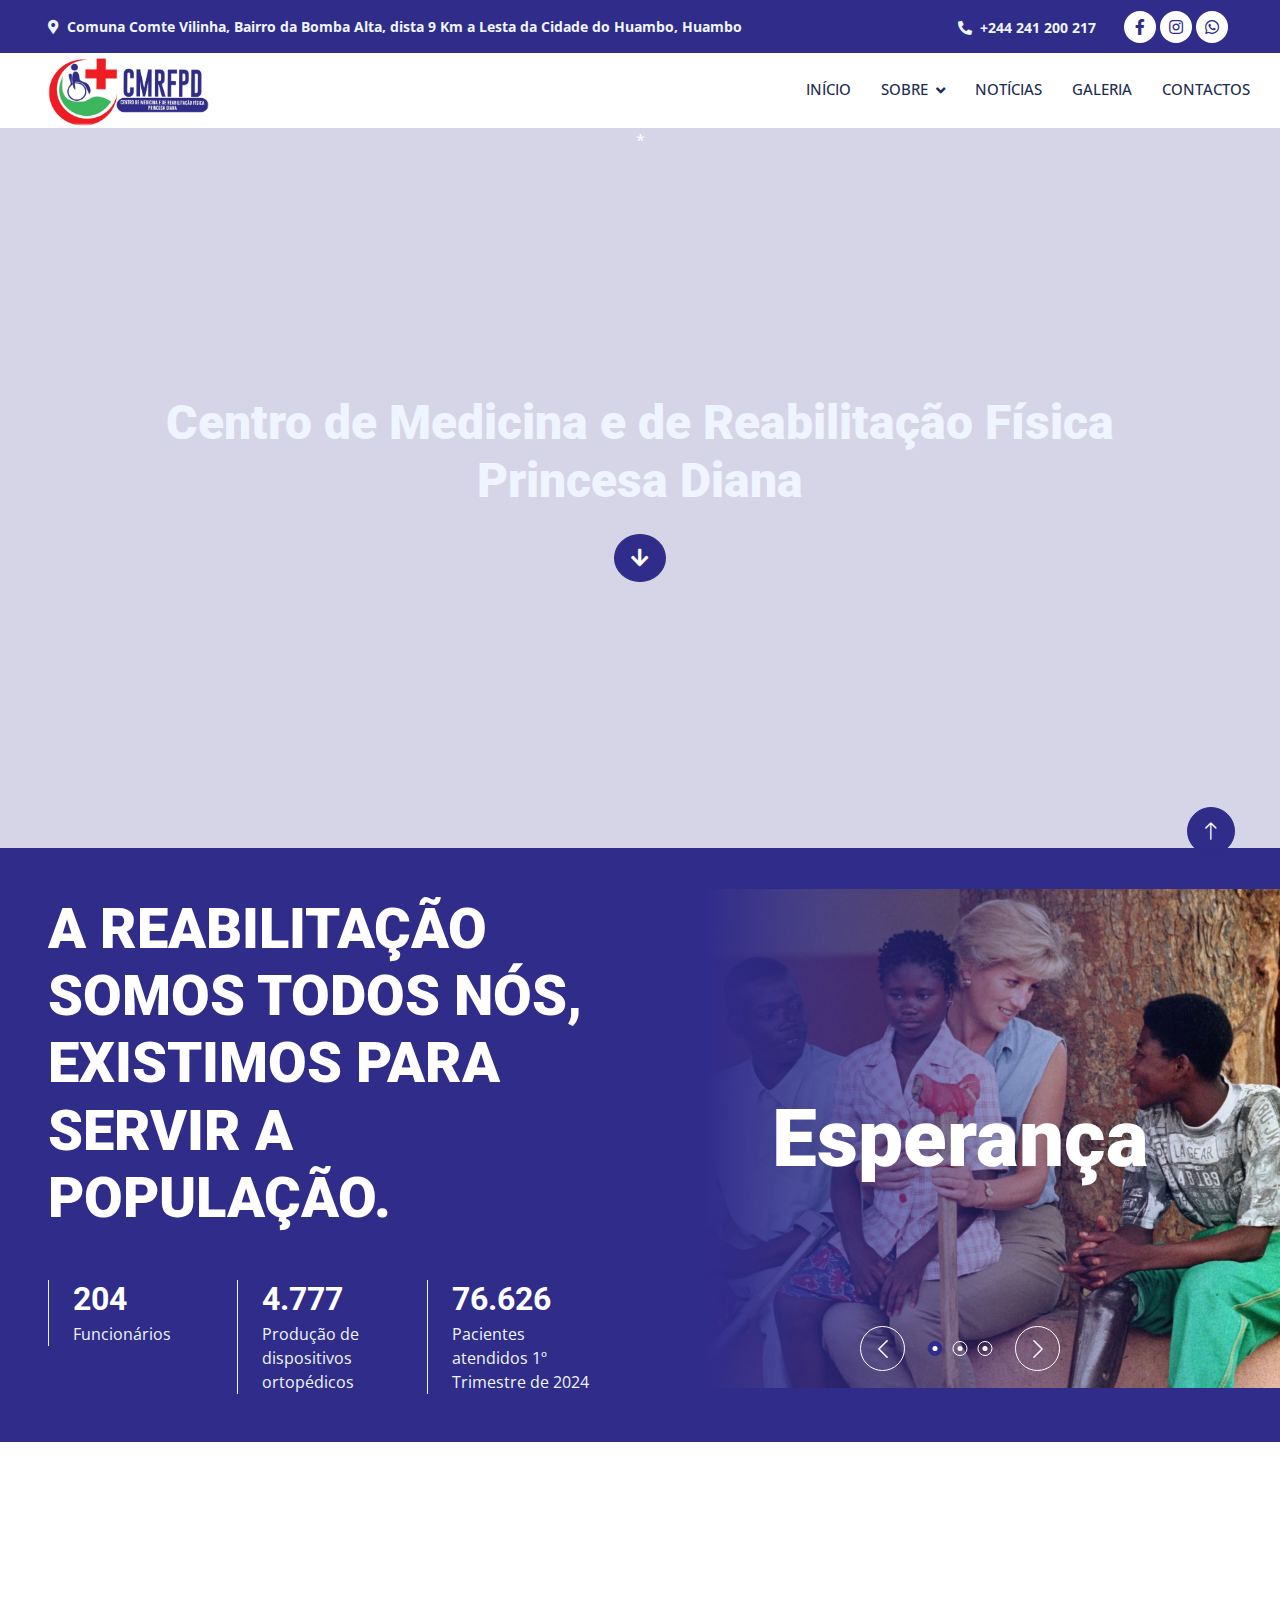
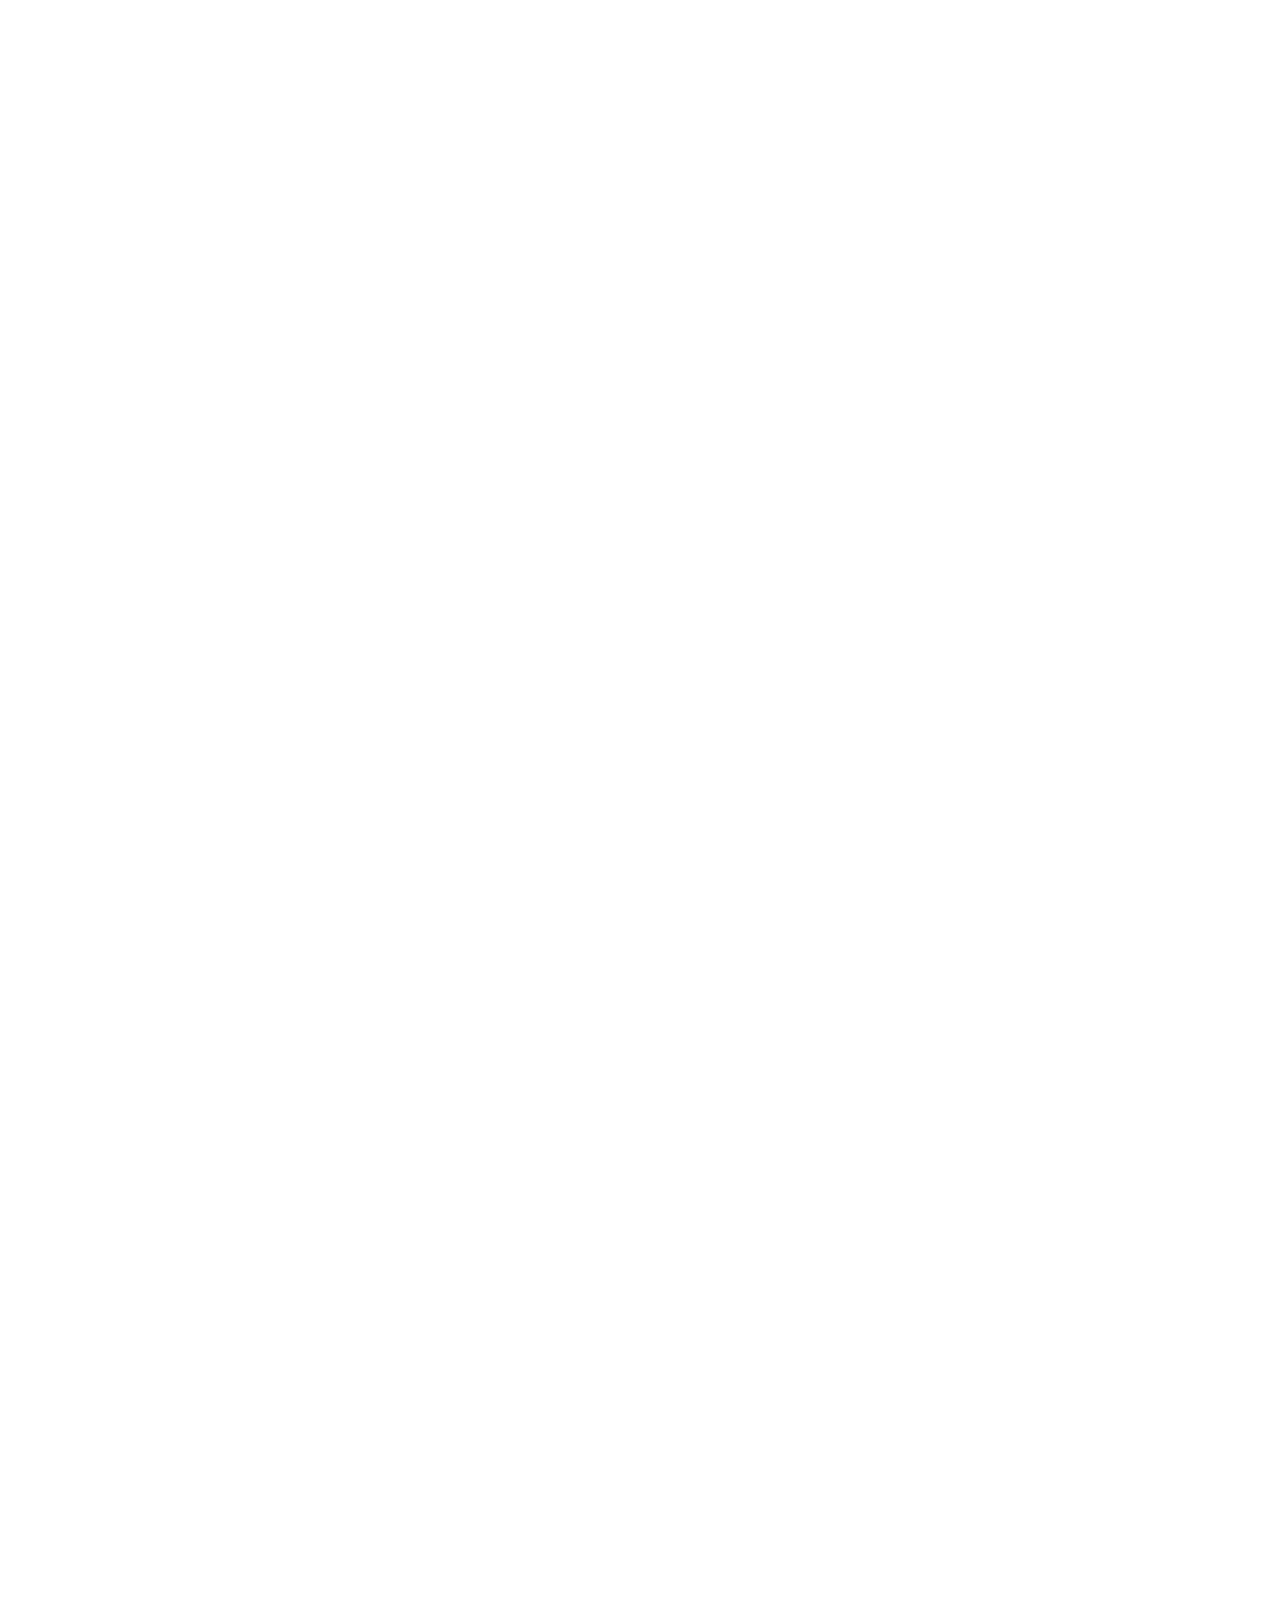
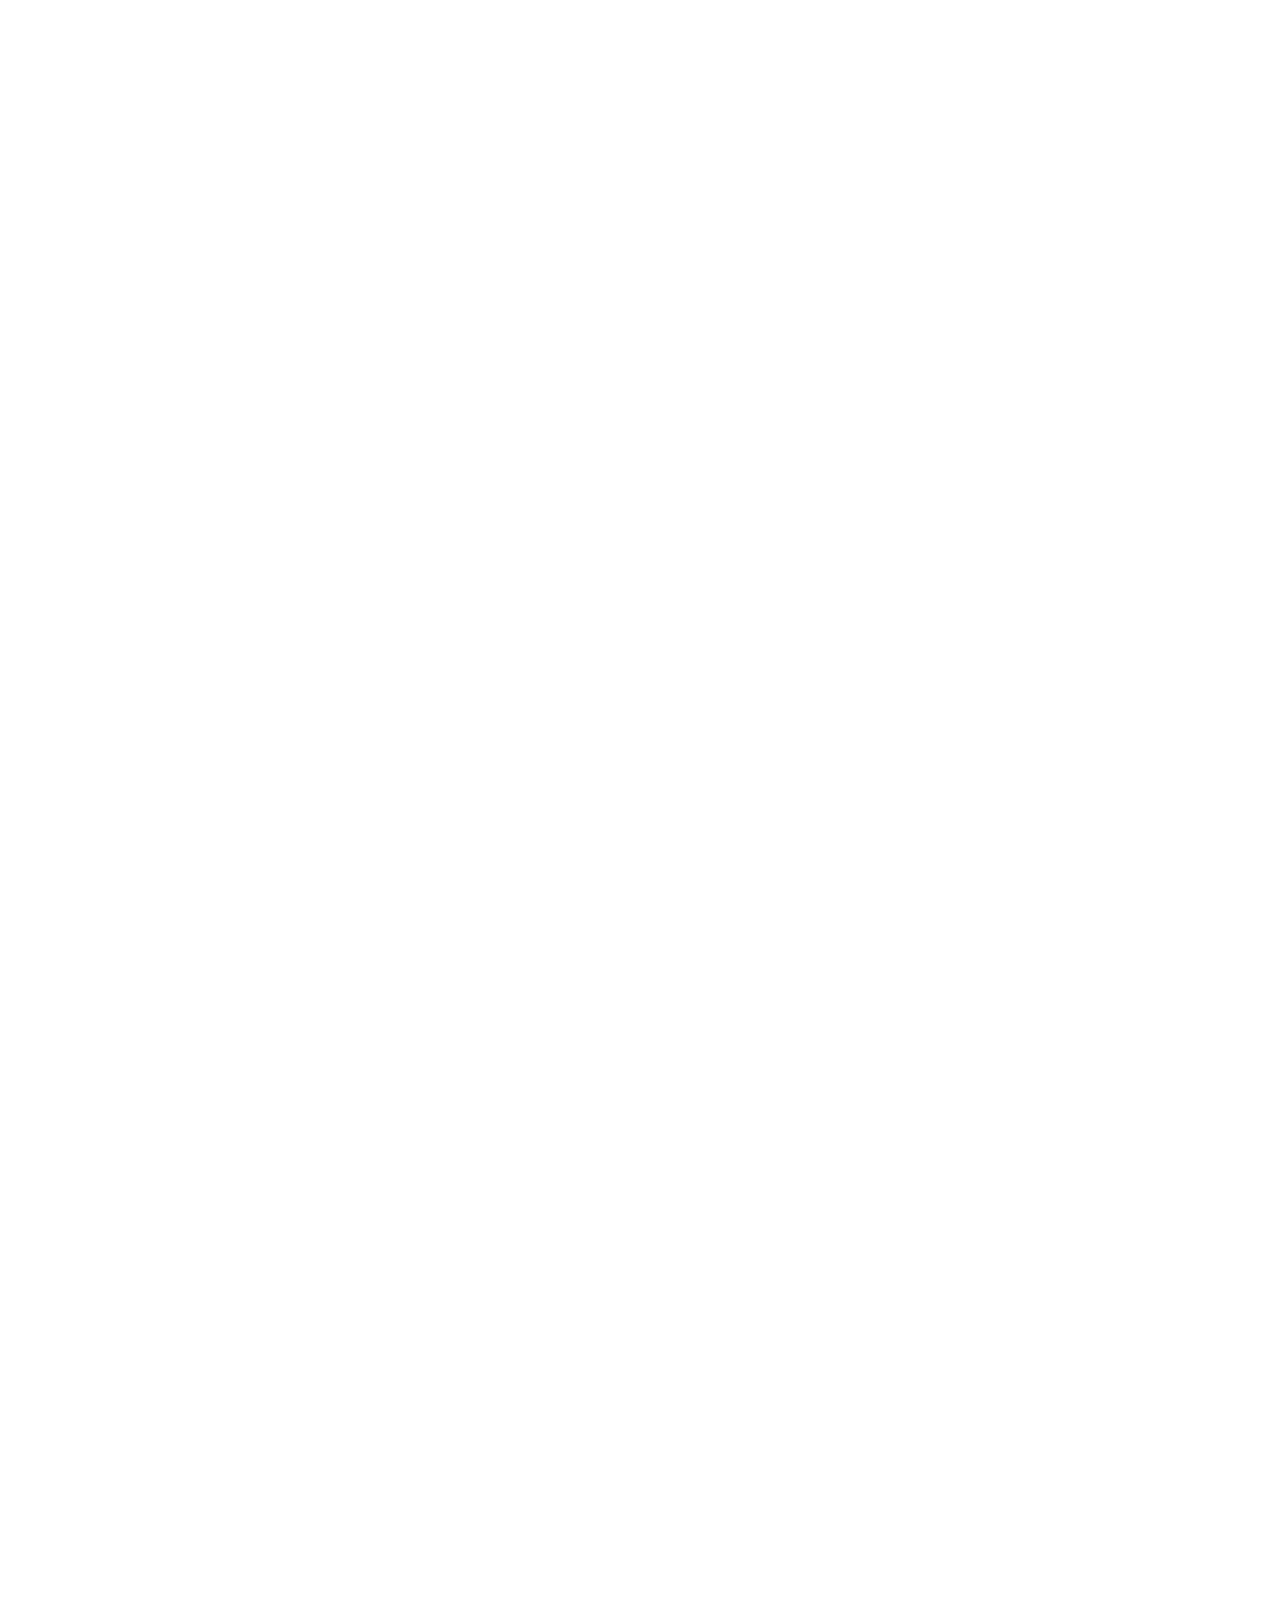
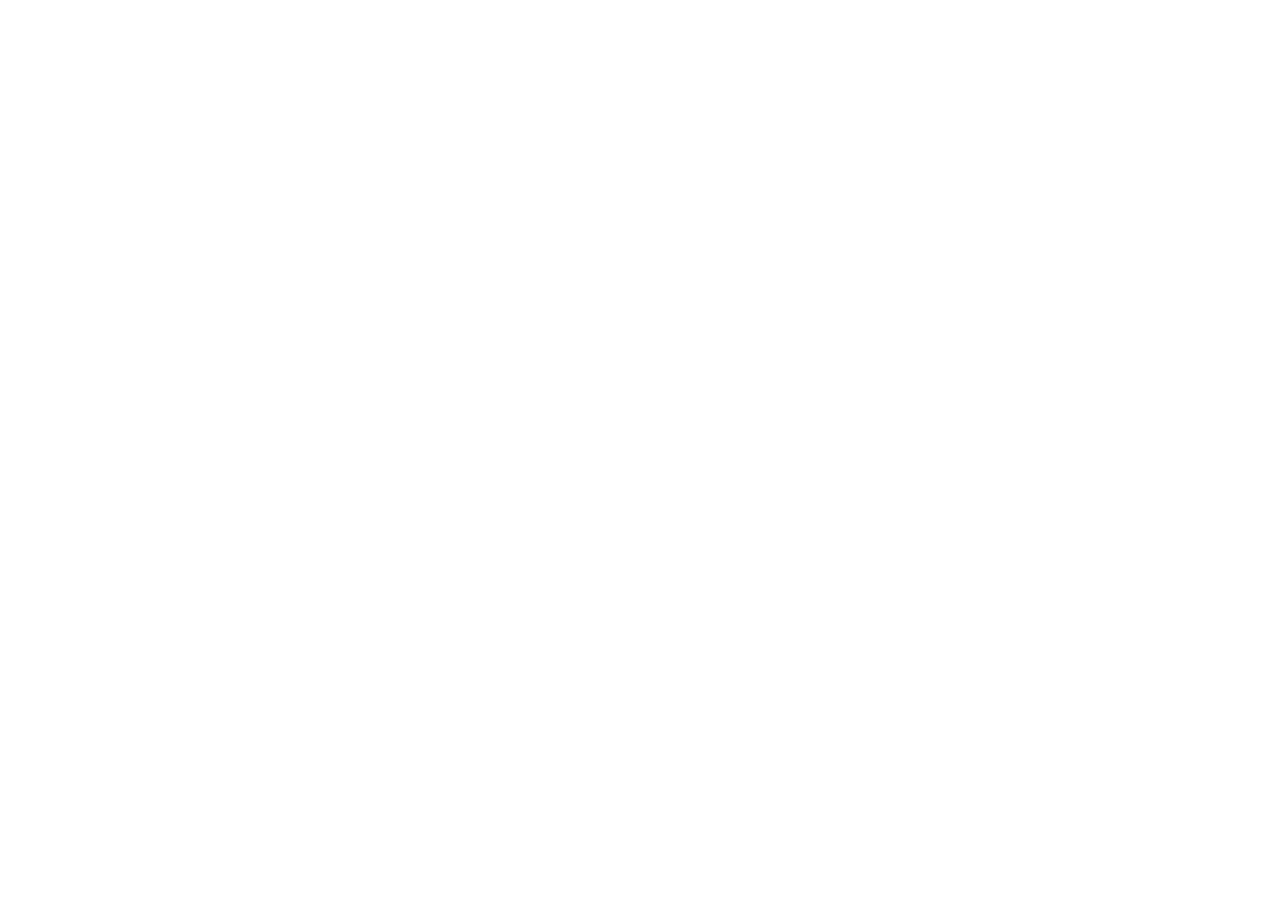
==== commit 0b6cb521: "ready to commit" ====
--- a/index.html
+++ b/index.html
@@ -12,7 +12,7 @@
     <meta content="" name="description">
 
     <!-- Favicon -->
-    <link href="/assets/img/fav.jpg" rel="icon">
+    <link href="./assets/img/fav.jpg" rel="icon">
 
     <!-- Google Web Fonts -->
     <link rel="preconnect" href="https://fonts.googleapis.com">
@@ -24,19 +24,18 @@
     <link href="https://cdn.jsdelivr.net/npm/bootstrap-icons@1.4.1/font/bootstrap-icons.css" rel="stylesheet">
 
     <!-- Libraries Stylesheet -->
-    <link href="/assets/lib/animate/animate.min.css" rel="stylesheet">
-    <link href="/assets/lib/owlcarousel/assets/owl.carousel.min.css" rel="stylesheet">
-    <link href="/assets/lib/tempusdominus/css/tempusdominus-bootstrap-4.min.css" rel="stylesheet" />
+    <link href="./assets/lib/animate/animate.min.css" rel="stylesheet">
+    <link href="./assets/lib/owlcarousel/assets/owl.carousel.min.css" rel="stylesheet">
+    <link href="./assets/lib/tempusdominus/css/tempusdominus-bootstrap-4.min.css" rel="stylesheet" />
 
     <!-- Customized Bootstrap Stylesheet -->
     
-    <link href="/assets/css/bootstrap.min.css" rel="stylesheet">
+    <link href="./assets/css/bootstrap.min.css" rel="stylesheet">
 
     <!-- Template Stylesheet -->
     
-    <link href="/assets/css/style.css" rel="stylesheet">
-    
-<script src="http://127.0.0.1:35729/livereload.js"></script></head>
+    <link href="./assets/css/style.css" rel="stylesheet">
+    </head>
 
 <body>
     
@@ -71,30 +70,32 @@
     <!-- Navbar Start -->
     
 <nav class="navbar navbar-expand-lg bg-white navbar-light sticky-top p-0 wow fadeIn" data-wow-delay="0.1s">
-    <a href="/" class="navbar-brand d-flex align-items-center px-4 px-lg-5">
-    <img src="/assets/img/logo.jpg" height="70">
+    <a href="index.html" class="navbar-brand d-flex align-items-center px-4 px-lg-5">
+    <img src="./assets/img/logo.jpg" height="70">
     </a>
     <button type="button" class="navbar-toggler me-4" data-bs-toggle="collapse" data-bs-target="#navbarCollapse">
         <span class="navbar-toggler-icon"></span>
     </button>
     <div class="collapse navbar-collapse" id="navbarCollapse">
         <div class="navbar-nav ms-auto p-4 p-lg-0">
-            <a href="/" class="nav-item nav-link">Início</a>
+            <a href="index.html" class="nav-item nav-link">Início</a>
             <div class="nav-item dropdown">
                 
                 <a href="#" class="nav-link dropdown-toggle" data-bs-toggle="dropdown">Sobre</a>
                 <div class="dropdown-menu rounded-0 rounded-bottom m-0">
-                    <a href="/sobre/" class="dropdown-item">Quem somos</a>
-                    <a href="/funcionarios/" class="dropdown-item">Funcionários</a>
-                    <a href="/servicos/" class="dropdown-item">Serviços</a>
-                    <a href="/dados/" class="dropdown-item">Dados estatísticos</a>
-                </div>
-            </div>
-            <a href="/blog/" class="nav-item nav-link">Notícias</a>
-            <a href="/galeria/" class="nav-item nav-link">Galeria</a>
+                    <a href="sobre.html" class="dropdown-item">Quem somos</a>
+                    <a href="funcionarios.html" class="dropdown-item">Funcionários</a>
+                    <a href="servicos.html" class="dropdown-item">Serviços</a>
+                    <a href="404.html" class="dropdown-item">Dados estatísticos</a>
+
+                    <a href="404.html" class="dropdown-item">Mensagem do Director</a>
+                </div>
+            </div>
+            <a href="noticias.html" class="nav-item nav-link">Notícias</a>
+            <a href="galeria.html" class="nav-item nav-link">Galeria</a>
             
           
-            <a href="/contacto/" class="nav-item nav-link">Contactos</a>
+            <a href="contactos.html" class="nav-item nav-link">Contactos</a>
         </div>
     </div>
 </nav>
@@ -105,7 +106,7 @@
    <!-- Header Start -->
     <section class="hero-section">
         <video autoplay muted loop>
-            <source src="/assets/video/home.mp4" type="video/mp4">
+            <source src="./assets/video/home.mp4" type="video/mp4">
         </video>
         <div class="overlay"></div>
         <div class="hero-content container">
@@ -144,19 +145,19 @@
         <div class="col-lg-6 wow fadeIn" data-wow-delay="0.5s">
             <div class="owl-carousel header-carousel">
                 <div class="owl-carousel-item position-relative">
-                    <img class="img-fluid" src="/assets/img/diana1.jpeg" alt="">
+                    <img class="img-fluid" src="./assets/img/galeria/diana1.jpeg" alt="">
                     <div class="owl-carousel-text">
                         <h1 class="display-1 text-white mb-0">Esperança</h1>
                     </div>
                 </div>
                 <div class="owl-carousel-item position-relative">
-                    <img class="img-fluid" src="/assets/img/image4.avif" alt="">
+                    <img class="img-fluid" src="./assets/img/galeria/equipa.avif" alt="">
                     <div class="owl-carousel-text">
                         <h1 class="display-1 text-white mb-0">Superação</h1>
                     </div>
                 </div>
                 <div class="owl-carousel-item position-relative">
-                    <img class="img-fluid" src="/assets/img/image3.jpg" alt="">
+                    <img class="img-fluid" src="./assets/img/image3.jpg" alt="">
                     <div class="owl-carousel-text">
                         <h1 class="display-1 text-white mb-0">Renascimento</h1>
                     </div>
@@ -174,14 +175,14 @@
         <div class="row g-5">
             <div class="col-lg-6 wow fadeIn" data-wow-delay="0.1s">
                 <div class="d-flex flex-column">
-                    <img class="img-fluid rounded w-100" src="/assets/img/about.JPG" />
+                    <img class="img-fluid rounded w-100" src="./assets/img/about.jpg" />
                 </div>
             </div>
             <div class="col-lg-6 wow fadeIn" data-wow-delay="0.5s">
                
                 <h1 class="mb-4">Centro de Medicina e Reabilitação Física Princesa Diana</h1>
                 <p>O CMRFPD é uma unidade hospitalar de nível secundário, especializada em Medicina Física e Reabilitação da rede hospitalar provincial, integrada no Sistema Nacional de Saúde. Vocacionado para a prestação de cuidados de saúde às pessoas portadoras de deficiência e não só.</p>
-                <a href="/sobre/" class="btn btn-primary rounded-pill py-3 px-5 mt-3">Saiba mais <i class="bi bi-arrow-right"></i></a> 
+                <a href="sobre.html" class="btn btn-primary rounded-pill py-3 px-5 mt-3">Saiba mais <i class="bi bi-arrow-right"></i></a> 
             </div>
         </div>
         
@@ -203,7 +204,7 @@
                         formação pré e pós – graduação e investigação, respeitando sempre o princípio da
                         humanização e promovendo o orgulho, satisfação e sentimento de pertença de todos os
                         seus colaboradores e demais beneficiários.</p>
-                    <a class="btn" href="/servicos/"><i class="fa fa-plus text-primary me-3"></i>Leia Mais</a>
+                    <a class="btn" href="servicos.html"><i class="fa fa-plus text-primary me-3"></i>Leia Mais</a>
                 </div>
             </div>
             <div class="col-lg-4 col-md-6 wow fadeInUp" data-wow-delay="0.3s">
@@ -220,7 +221,7 @@
                         <p><i class="far fa-check-circle text-light me-3"></i>Ecologia e sustentabilidade.</p>
                         
                     </div>
-                    <a class="btn" href="/servicos/"><i class="fa fa-plus text-primary me-3"></i>Leia Mais</a>
+                    <a class="btn" href="servicos.html"><i class="fa fa-plus text-primary me-3"></i>Leia Mais</a>
                 </div>
             </div>
             <div class="col-lg-4 col-md-6 wow fadeInUp" data-wow-delay="0.3s">
@@ -235,7 +236,7 @@
                         <p><i class="far fa-check-circle text-light me-3"></i>Valorização, Capacitação e Desenvolvimento de Recursos Humanos;</p>
                         <p><i class="far fa-check-circle text-light me-3"></i>Comunicação Ágil, Clara e Precisa;</p>
                     </div>
-                    <a class="btn" href="/servicos/"><i class="fa fa-plus text-primary me-3"></i>Leia Mais</a>
+                    <a class="btn" href="servicos.html"><i class="fa fa-plus text-primary me-3"></i>Leia Mais</a>
                 </div>
             </div>
            
@@ -259,7 +260,7 @@
                     </div>
                     <h4 class="mb-3">Fisioterapia</h4>
                     <p class="mb-4">Tratamentos para restaurar a mobilidade e função física.</p>
-                    <a class="btn" href="/servicos/"><i class="fa fa-plus text-primary me-3"></i>Leia Mais</a>
+                    <a class="btn" href="servicos.html"><i class="fa fa-plus text-primary me-3"></i>Leia Mais</a>
                 </div>
             </div>
             <div class="col-lg-4 col-md-6 wow fadeInUp" data-wow-delay="0.5s">
@@ -279,7 +280,7 @@
                     </div>
                     <h4 class="mb-3">Órteses, Próteses e MER</h4>
                     <p class="mb-4">Dispositivos que melhoram a qualidade de vida e funcionalidade.</p>
-                    <a class="btn" href="/servicos/"><i class="fa fa-plus text-primary me-3"></i>Leia Mais</a>
+                    <a class="btn" href="servicos.html"><i class="fa fa-plus text-primary me-3"></i>Leia Mais</a>
                 </div>
             </div>
             <div class="col-lg-4 col-md-6 wow fadeInUp" data-wow-delay="0.9s">
@@ -289,7 +290,7 @@
                     </div>
                     <h4 class="mb-3">Reabilitação Pediátrica</h4>
                     <p class="mb-4">Cuidados especializados para crianças com necessidades de reabilitação.</p>
-                    <a class="btn" href="/servicos/"><i class="fa fa-plus text-primary me-3"></i>Leia Mais</a>
+                    <a class="btn" href="servicos.html"><i class="fa fa-plus text-primary me-3"></i>Leia Mais</a>
                 </div>
             </div>
             <div class="col-lg-4 col-md-6 wow fadeInUp" data-wow-delay="1.1s">
@@ -299,7 +300,7 @@
                     </div>
                     <h4 class="mb-3">Cardioneumologia</h4>
                     <p class="mb-4">Tratamento e prevenção de doenças cardíacas e pulmonares.</p>
-                    <a class="btn" href="/servicos/"><i class="fa fa-plus text-primary me-3"></i>Leia Mais</a>
+                    <a class="btn" href="servicos.html"><i class="fa fa-plus text-primary me-3"></i>Leia Mais</a>
                 </div>
             </div>
             <div class="col-lg-4 col-md-6 wow fadeInUp" data-wow-delay="1.3s">
@@ -309,13 +310,13 @@
                     </div>
                     <h4 class="mb-3">Medicina</h4>
                     <p class="mb-4">Serviços de cuidado primário para manter sua saúde geral.</p>
-                    <a class="btn" href="/servicos/"><i class="fa fa-plus text-primary me-3"></i>Leia Mais</a>
+                    <a class="btn" href="servicos.html"><i class="fa fa-plus text-primary me-3"></i>Leia Mais</a>
                 </div>
             </div>
             
         </div>
         <div class="text-center mx-auto wow fadeInUp mt-5" data-wow-delay="1.5s">
-            <a class="btn btn-primary rounded-pill py-3 px-5 mt-3" href="/servicos/">Mais Serviços  <i class="bi bi-arrow-right"></i></a>
+            <a class="btn btn-primary rounded-pill py-3 px-5 mt-3" href="servicos.html">Mais Serviços  <i class="bi bi-arrow-right"></i></a>
         </div>
     </div>
 </div>
@@ -335,7 +336,7 @@
             <div class="col-lg-3 col-md-6 wow fadeInUp" data-wow-delay="0.1s">
                 <div class="team-item position-relative rounded overflow-hidden">
                     <div class="overflow-hidden">
-                        <img class="img-fluid" src="/assets/img/funcionarios/image1.jpg" style="height: 250px; object-fit: cover;" alt="">
+                        <img class="img-fluid" src="./assets/img/funcionarios/image1.jpg" style="height: 250px; object-fit: cover;" alt="">
                     </div>
                     <div class="team-text bg-light text-center p-4">
                         <h5>Sabino Adão</h5>
@@ -351,7 +352,7 @@
             <div class="col-lg-3 col-md-6 wow fadeInUp" data-wow-delay="0.3s">
                 <div class="team-item position-relative rounded overflow-hidden">
                     <div class="overflow-hidden">
-                        <img class="img-fluid" src="/assets/img/funcionarios/profile.png" style="height: 250px; object-fit: cover;" alt="">
+                        <img class="img-fluid" src="./assets/img/funcionarios/profile.png" style="height: 250px; object-fit: cover;" alt="">
                     </div>
                     <div class="team-text bg-light text-center p-4">
                         <h5>Nome do funcionário</h5>
@@ -367,7 +368,7 @@
             <div class="col-lg-3 col-md-6 wow fadeInUp" data-wow-delay="0.5s">
                 <div class="team-item position-relative rounded overflow-hidden">
                     <div class="overflow-hidden">
-                        <img class="img-fluid" src="/assets/img/funcionarios/profile.png" style="height: 250px; object-fit: cover;" alt="">
+                        <img class="img-fluid" src="./assets/img/funcionarios/profile.png" style="height: 250px; object-fit: cover;" alt="">
                     </div>
                     <div class="team-text bg-light text-center p-4">
                         <h5>Nome do funcionário</h5>
@@ -383,7 +384,7 @@
             <div class="col-lg-3 col-md-6 wow fadeInUp" data-wow-delay="0.7s">
                 <div class="team-item position-relative rounded overflow-hidden">
                     <div class="overflow-hidden">
-                        <img class="img-fluid" src="/assets/img/funcionarios/profile.png" style="height: 250px; object-fit: cover;" alt="">
+                        <img class="img-fluid" src="./assets/img/funcionarios/profile.png" style="height: 250px; object-fit: cover;" alt="">
                     </div>
                     <div class="team-text bg-light text-center p-4">
                         <h5>Nome do funcionário</h5>
@@ -414,21 +415,21 @@
         </div>
         <div class="owl-carousel testimonial-carousel wow fadeInUp" data-wow-delay="0.1s">
             <div class="testimonial-item text-center">
-                <img class="img-fluid bg-light rounded-circle p-2 mx-auto mb-4" src="/assets/img/testemunhos/images.jpeg" style="width: 100px; height: 100px; object-fit: cover;">
+                <img class="img-fluid bg-light rounded-circle p-2 mx-auto mb-4" src="./assets/img/testemunhos/images.jpeg" style="width: 100px; height: 100px; object-fit: cover;">
                 <div class="testimonial-text rounded text-center p-4">
                     <p>Minha jornada de reabilitação no Centro Princesa Diana foi além das expectativas. Não apenas recuperei minha mobilidade, mas também encontrei um ambiente acolhedor e encorajador, onde cada pequena vitória foi celebrada como um marco significativo. Esta equipe extraordinária transformou minha luta em triunfo.</p>
                     <h5 class="mb-1">Joana Maria Domingos</h5>
                 </div>
             </div>
             <div class="testimonial-item text-center">
-                <img class="img-fluid bg-light rounded-circle p-2 mx-auto mb-4" src="/assets/img/testemunhos/image4.webp" style="width: 100px; height: 100px; object-fit: cover;">
+                <img class="img-fluid bg-light rounded-circle p-2 mx-auto mb-4" src="./assets/img/testemunhos/image4.webp" style="width: 100px; height: 100px; object-fit: cover;">
                 <div class="testimonial-text rounded text-center p-4">
                     <p>Cheguei ao CMRFPD de uma província vizinha, desanimado após anos de luta contra uma lesão debilitante. Encontrei mais do que um tratamento médico aqui; encontrei uma equipe dedicada que me recebeu com compaixão e determinação. Hoje, graças ao cuidado especializado e à solidariedade encontrada nesta instituição, estou no caminho da recuperação e renovação.</p>
                     <h5 class="mb-1">José Miguel de Almeida</h5>
                 </div>
             </div>
             <div class="testimonial-item text-center">
-                <img class="img-fluid bg-light rounded-circle p-2 mx-auto mb-4" src="/assets/img/testemunhos/image2.jpg" style="width: 100px; height: 100px; object-fit: cover;">
+                <img class="img-fluid bg-light rounded-circle p-2 mx-auto mb-4" src="./assets/img/testemunhos/image2.jpg" style="width: 100px; height: 100px; object-fit: cover;">
                 <div class="testimonial-text rounded text-center p-4">
                     <p>A equipe do Centro de Reabilitação restaurou minha força física e fé na recuperação após uma lesão grave. Sou eternamente grato por sua dedicação.</p>
                     <h5 class="mb-1">Marcos Katraio</h5>
@@ -436,14 +437,14 @@
             </div>
 
             <div class="testimonial-item text-center">
-                <img class="img-fluid bg-light rounded-circle p-2 mx-auto mb-4" src="/assets/img/testemunhos/image1.jpg" style="width: 100px; height: 100px; object-fit: cover;">
+                <img class="img-fluid bg-light rounded-circle p-2 mx-auto mb-4" src="./assets/img/testemunhos/image1.jpg" style="width: 100px; height: 100px; object-fit: cover;">
                 <div class="testimonial-text rounded text-center p-4">
                     <p>O Centro Princesa Diana me deu uma nova perspectiva após um acidente devastador. Hoje, caminho com confiança graças ao apoio caloroso e tratamento excepcional.</p>
                     <h5 class="mb-1">Domingas Sebastião</h5>
                 </div>
             </div>
             <div class="testimonial-item text-center">
-                <img class="img-fluid bg-light rounded-circle p-2 mx-auto mb-4" src="/assets/img/testemunhos/image5.jpeg" style="width: 100px; height: 100px; object-fit: cover;">
+                <img class="img-fluid bg-light rounded-circle p-2 mx-auto mb-4" src="./assets/img/testemunhos/image5.jpeg" style="width: 100px; height: 100px; object-fit: cover;">
                 <div class="testimonial-text rounded text-center p-4">
                     <p>No Centro de Medicina Física e Reabilitação Princesa Diana, encontrei alívio para minha dor crônica e as ferramentas para viver uma vida plena novamente. Sou imensamente grato.</p>
                     <h5 class="mb-1">Artur Safutoka</h5>
@@ -482,17 +483,17 @@
                 <a class="btn btn-link text-light" href="#">Ortoprotesia</a>
                 <a class="btn btn-link text-light" href="#">Cardiopneumologia</a>
                 <a class="btn btn-link text-light" href="#">Laboratório Clínico</a>
-                <a class="btn btn-link text-light" href="/servicos/">Mais Serviços</a>
+                <a class="btn btn-link text-light" href="servicos.html">Mais Serviços</a>
             </div>
             <div class="col-lg-3 col-md-6">
                 <h5 class="text-light mb-4">Links Rápidos</h5>
-                <a class="btn btn-link text-light" href="/sobre/">Quem somos</a>
-                <a class="btn btn-link text-light" href="/contacto/">Contactos</a>
-                <a class="btn btn-link text-light" href="/dados/">Relatórios</a>
-                <a class="btn btn-link text-light" href="/galeria/">Galeria</a>
-                <a class="btn btn-link text-light" href="/funcionarios/">Funcionários</a>
+                <a class="btn btn-link text-light" href="sobre.html">Quem somos</a>
+                <a class="btn btn-link text-light" href="contactos.html">Contactos</a>
+                <a class="btn btn-link text-light" href="404.html">Relatórios</a>
+                <a class="btn btn-link text-light" href="galeria.html">Galeria</a>
+                <a class="btn btn-link text-light" href="funcionarios.html">Funcionários</a>
                 <a class="btn btn-link text-light" href="#">Mensagem do Director</a>
-                <a class="btn btn-link text-light" href="/blog/">Notícias</a>
+                <a class="btn btn-link text-light" href="noticias.html">Notícias</a>
             </div>
             <div class="col-lg-3 col-md-6">
                 <h5 class="text-light mb-4">Newsletter</h5>
@@ -524,17 +525,17 @@
     <!-- JavaScript Libraries -->
     <script src="https://code.jquery.com/jquery-3.4.1.min.js"></script>
     <script src="https://cdn.jsdelivr.net/npm/bootstrap@5.0.0/dist/js/bootstrap.bundle.min.js"></script>
-    <script src="/assets/lib/wow/wow.min.js"></script>
-    <script src="/assets/lib/easing/easing.min.js"></script>
-    <script src="/assets/lib/waypoints/waypoints.min.js"></script>
-    <script src="/assets/lib/counterup/counterup.min.js"></script>
-    <script src="/assets/lib/owlcarousel/owl.carousel.min.js"></script>
-    <script src="/assets/lib/tempusdominus/js/moment.min.js"></script>
-    <script src="/assets/lib/tempusdominus/js/moment-timezone.min.js"></script>
-    <script src="/assets/lib/tempusdominus/js/tempusdominus-bootstrap-4.min.js"></script>
+    <script src="./assets/lib/wow/wow.min.js"></script>
+    <script src="./assets/lib/easing/easing.min.js"></script>
+    <script src="./assets/lib/waypoints/waypoints.min.js"></script>
+    <script src="./assets/lib/counterup/counterup.min.js"></script>
+    <script src="./assets/lib/owlcarousel/owl.carousel.min.js"></script>
+    <script src="./assets/lib/tempusdominus/js/moment.min.js"></script>
+    <script src="./assets/lib/tempusdominus/js/moment-timezone.min.js"></script>
+    <script src="./assets/lib/tempusdominus/js/tempusdominus-bootstrap-4.min.js"></script>
 
     <!-- Template Javascript -->
-    <script src="/assets/js/main.js"></script>
+    <script src="./assets/js/main.js"></script>
     
     
     
